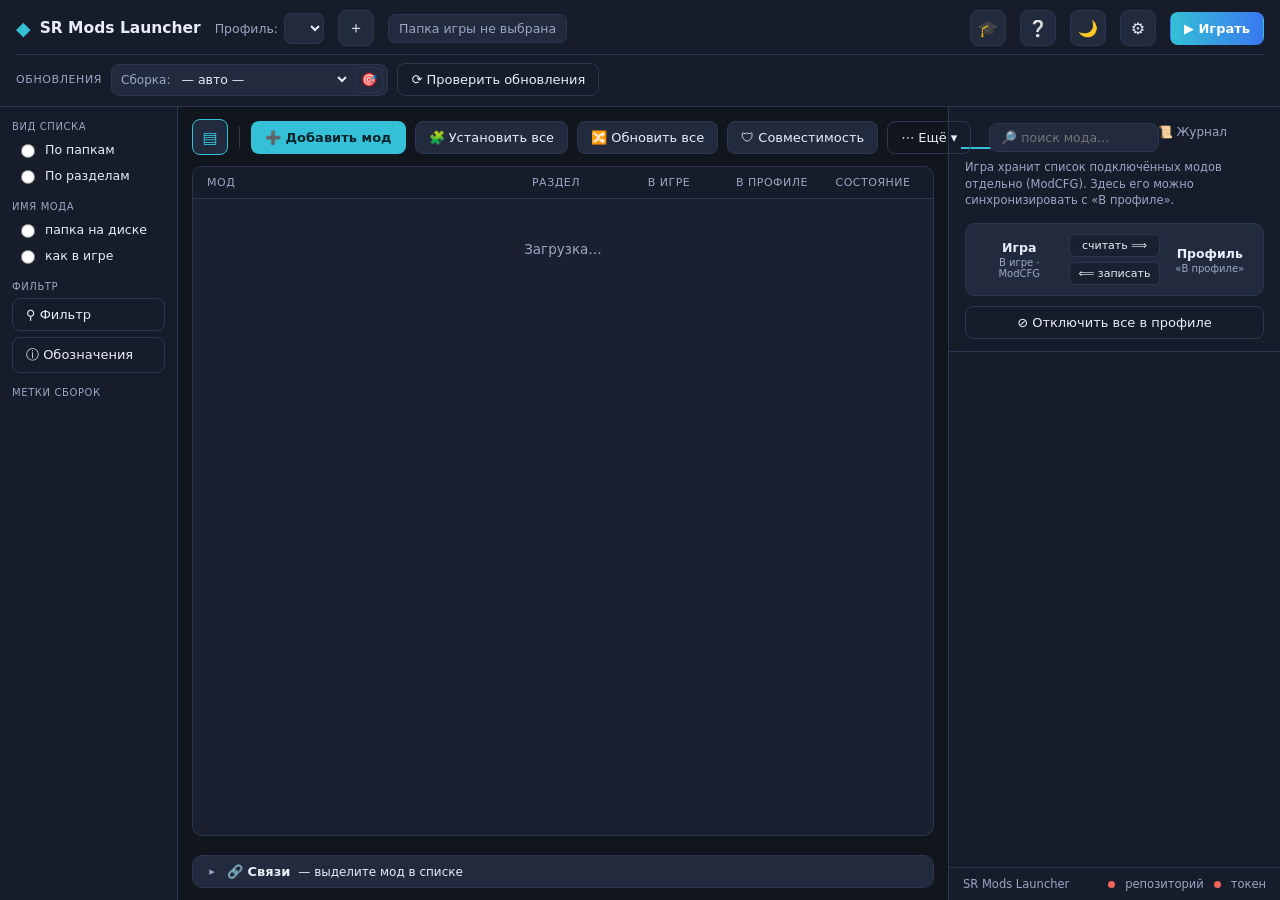
==== webui/web/index.html @ 4e003c6f "v0.20.1: поиск по полному описанию + крестик, Ctrl+Enter в заметке, само-/обратные конфликты, вариан" ====
<!DOCTYPE html>
<html lang="ru" data-theme="dark">
<head>
<meta charset="UTF-8">
<meta name="viewport" content="width=device-width, initial-scale=1.0">
<title>SR Mods Launcher</title>
<link rel="stylesheet" href="style.css">
</head>
<body>

  <!-- ШАПКА (два ряда) -->
  <div class="topbar two-row">
    <div class="tr">
      <div class="logo"><span class="mark">◆</span> SR Mods Launcher</div>
      <div class="field">Профиль:
        <select id="profileSel" title="Профиль — это сохранённый набор модов. Можно держать несколько и переключаться."></select>
      </div>
      <button class="icon-btn" id="profileMenuBtn" title="Создать профиль и управлять списком">＋</button>
      <div class="game-path" id="gamePath" title="Папка, куда установлена игра. Нажмите, чтобы выбрать.">Папка игры не выбрана</div>
      <div class="spacer"></div>
      <button class="icon-btn" id="tourBtn" title="Обучение — тур по интерфейсу лаунчера">🎓</button>
      <button class="icon-btn" id="helpBtn" title="Справка">❔</button>
      <button class="icon-btn" id="themeBtn" title="Светлая / тёмная тема">🌙</button>
      <button class="icon-btn" id="settingsBtn" title="Настройки">⚙</button>
      <button class="btn play" id="launchBtn" title="Запустить Space Rangers HD">▶  Играть</button>
    </div>
    <div class="tr tr2">
      <span class="tr2-lbl">Обновления</span>
      <div class="base-pick" title="Базовая сборка — с какой сборкой сверяться при поиске обновлений. Оставьте «авто», если не уверены — определится сама по файлам в Mods. Кнопка 🎯 — определить прямо сейчас.">
        <span class="base-lbl">Сборка:</span>
        <select id="baseSel">
          <option value="">— авто —</option>
          <option value="universe">Universe (Community)</option>
          <option value="redux">ПБ «Свободная Бухта»</option>
          <option value="original">Original</option>
        </select>
        <button class="icon-btn" id="baseAutoBtn" title="Определить базу прямо сейчас по файлам в папке Mods">🎯</button>
      </div>
      <button class="btn ghost" id="refreshBtn" title="Перечитать каталог с сервера и проверить, для каких модов вышли новые версии (только проверка, ничего не скачивается)">⟳ Проверить обновления</button>
      <div class="spacer"></div>
      <span class="queue-lbl" id="queueLbl"></span>
    </div>
  </div>

  <div class="body">

    <!-- ЛЕВЫЙ РЕЛЬС: отображение + фильтры (скрываемый) -->
    <div class="filter-rail" id="filterRail">
      <div class="fr-sec">
        <span class="fr-lbl">Вид списка</span>
        <div class="radio-group" id="viewSeg" title="Как группировать моды в списке">
          <label><input type="radio" name="viewMode" value="folder"> По папкам</label>
          <label><input type="radio" name="viewMode" value="section"> По разделам</label>
        </div>
      </div>
      <div class="fr-sec">
        <span class="fr-lbl">Имя мода</span>
        <div class="radio-group" id="nameSeg" title="Что показывать как имя мода: имя папки на диске или поле Name из ModuleInfo (как в самой игре)">
          <label><input type="radio" name="nameMode" value="folder"> папка на диске</label>
          <label><input type="radio" name="nameMode" value="module"> как в игре</label>
        </div>
      </div>
      <div class="fr-sec">
        <span class="fr-lbl">Фильтр</span>
        <div class="pop-host">
          <button class="btn ghost" id="filterBtn" title="Показать только нужные состояния и подключения">⚲ Фильтр <span class="fcount" id="filterCount"></span></button>
          <div class="popover hidden" id="filterPop">
            <div class="pop-sec">
              <div class="pop-head">Показывать состояния</div>
              <div id="stateChecks"></div>
              <div class="pop-row">
                <button class="mini" id="fAll">Все</button>
                <button class="mini" id="fNone">Снять все</button>
                <button class="mini" id="fImportant">Только важное</button>
              </div>
            </div>
            <div class="pop-sec">
              <div class="pop-head">Подключение</div>
              <label class="pop-chk"><input type="checkbox" id="fInGame"> только подключённые в игре</label>
              <label class="pop-chk"><input type="checkbox" id="fInProfile"> только входящие в профиль</label>
            </div>
            <div class="pop-sec">
              <div class="pop-head">Скрытые</div>
              <label class="pop-chk"><input type="checkbox" id="fShowHidden"> показывать скрытые моды <span class="sub" id="hiddenCnt"></span></label>
              <label class="pop-chk"><input type="checkbox" id="fOnlyHidden"> только скрытые</label>
            </div>
          </div>
        </div>
        <button class="btn ghost" id="legendBtn" title="Что означают значки состояний">ⓘ Обозначения</button>
      </div>
      <div class="fr-sec">
        <span class="fr-lbl">Метки сборок</span>
        <div class="camp-chips" id="campChips" title="Быстрый фильтр по метке сборки"></div>
      </div>
      <div class="fr-sec" id="tagSec" style="display:none">
        <span class="fr-lbl">Мои теги</span>
        <div class="camp-chips" id="tagChips" title="Быстрый фильтр по вашему тегу"></div>
      </div>
    </div>

    <!-- ОСНОВНАЯ КОЛОНКА -->
    <div class="main">

      <!-- онбординг-подсказка (показывается, когда не выбрана папка игры) -->
      <div class="hint" id="setupHint" style="display:none">
        <span style="font-size:22px">🚀</span>
        <div class="txt"><b>Шаг 1 — укажите, где установлена игра.</b><br>
          Без этого лаунчер не знает, куда ставить моды. Нажмите кнопку справа и выберите папку Space Rangers HD.</div>
        <button class="btn primary" id="chooseGameBtn">Выбрать папку игры</button>
      </div>

      <!-- панель над таблицей: рельс-переключатель · основные действия · «Ещё» · поиск · ⊕⊖ -->
      <div class="toolbar actions-toolbar" id="actionsToolbar">
        <button class="icon-btn rail-toggle active" id="railToggle" title="Показать/скрыть панель фильтров и отображения">▤</button>
        <div class="tb-divider"></div>
        <button class="btn primary" id="addBtn" title="Добавить мод, пак или целую сборку в этот профиль">➕ Добавить мод</button>
        <button class="btn" id="installBtn" title="Скачать и установить. Ничего не выбрано галочками — весь профиль целиком; есть выбранные (отмеченные галочкой) — только они.">🧩 Установить все</button>
        <button class="btn collapsible-action" id="mergeBtn" title="Скачать и применить новые версии (после «Проверить обновления»), сохранив ваши ручные правки файлов. Ничего не выбрано — все моды с обновлением; есть выбранные галочкой — только они.">🔀 Обновить все</button>
        <button class="btn collapsible-action" id="compatBtn" title="Проверить, всё ли совместимо: есть ли база, фиксы, конфликты">🛡 Совместимость</button>
        <button class="btn ghost" id="clearSelBtn" title="Снять все галочки выбора" style="display:none">✖ Снять выбор</button>
        <div class="more-wrap">
          <button class="btn ghost" id="moreBtn" title="Ещё действия">⋯ Ещё ▾</button>
          <div class="more-menu hidden" id="moreMenu">
            <button class="mm-only-narrow3" id="moreAdd">➕ Добавить мод</button>
            <button class="mm-only-narrow2" id="moreInstall">🧩 Установить все</button>
            <button class="mm-only-narrow" id="moreMerge">🔀 Обновить все</button>
            <button class="mm-only-narrow" id="moreCompat">🛡 Совместимость</button>
            <div class="mm-sep mm-collapsed-any"></div>
            <button class="danger" id="removeBtn" title="Убрать выбранное из профиля (файлы на диске не трогает)">🗑 Убрать из профиля</button>
            <button class="danger" id="clearModsBtn" title="Удалить ВСЕ файлы из папки Mods игры (с подтверждением)">🧹 Очистить Mods</button>
          </div>
        </div>
        <div class="spacer"></div>
        <span class="search-wrap">
          <input class="search" id="searchInp" placeholder="🔎 поиск мода…">
          <button class="search-clear hidden" id="searchClear" title="Очистить поиск" tabindex="-1">✕</button>
        </span>
        <button class="icon-btn" id="expandBtn" title="Развернуть все группы">⊕</button>
        <button class="icon-btn" id="collapseBtn" title="Свернуть все группы">⊖</button>
      </div>

      <!-- легенда состояний (скрыта по умолчанию) -->
      <div class="legend hidden" id="legendBar"></div>

      <!-- дерево -->
      <div class="tree-wrap">
        <div class="tree-head">
          <div>Мод</div>
          <div class="c" id="colDim" title="Папка мода на диске или раздел из описания мода (показывается то, по чему сейчас НЕ сгруппировано дерево)">Раздел</div>
          <div class="c help" title="✓ — мод сейчас подключён в самой игре (файл ModCFG)">В игре</div>
          <div class="c help" title="✓ — мод входит в этот профиль. Нажмите галочку, чтобы включить/выключить.">В профиле</div>
          <div class="c">Состояние</div>
        </div>
        <div class="tree-body" id="treeBody" role="tree" aria-label="Список модов" tabindex="-1">
          <div class="tree-empty">Загрузка…</div>
        </div>
      </div>

      <!-- второй список: связи ВЫДЕЛЕННОГО (активного) мода — те же колонки, что и у основного -->
      <div class="rel-wrap collapsed" id="relWrap">
        <div class="rel-head" id="relHead" title="Связи выделенного мода — свернуть/развернуть">
          <span class="rel-tw">▸</span>
          <span class="rel-title">🔗 Связи</span>
          <span class="rel-sub sub" id="relSub">— выделите мод в списке</span>
        </div>
        <div class="rel-list">
          <div class="tree-head">
            <div>Мод</div>
            <div class="c">Раздел</div>
            <div class="c">В игре</div>
            <div class="c">В профиле</div>
            <div class="c">Состояние</div>
          </div>
          <div class="tree-body" id="relBody" role="tree" aria-label="Связи выделенного мода"></div>
        </div>
      </div>

      <!-- прогресс -->
      <div class="progress-card hidden" id="progressCard">
        <div class="progress-top">
          <span id="progText">Подготовка…</span>
          <span id="progRight"></span>
        </div>
        <div class="bar pulse" id="progBar"><i></i></div>
        <div class="progress-top" style="justify-content:flex-end">
          <button class="btn ghost danger" id="cancelBtn">✖ Отмена</button>
        </div>
      </div>

    </div>

    <!-- ПРАВАЯ ПАНЕЛЬ (вкладки Игра / Журнал) -->
    <div class="side">
      <div class="side-tabs">
        <button class="side-tab on" id="tabGame" data-tab="game">🎮 Игра</button>
        <button class="side-tab" id="tabLog" data-tab="log">📜 Журнал</button>
      </div>

      <!-- вкладка «Игра»: синхронизация профиля с игрой -->
      <div class="side-pane" id="paneGame">
        <div class="tab-note">Игра хранит список подключённых модов отдельно (ModCFG).
          Здесь его можно синхронизировать с «В профиле».</div>
        <div class="sync-card">
          <div class="sync-arrows">
            <div class="end">Игра<small>В игре · ModCFG</small></div>
            <div class="arr">
              <button id="modcfgReadBtn" title="Взять список подключённых модов из игры и записать в текущий профиль">считать ⟹</button>
              <button id="modcfgWriteBtn" title="Подключить в игре ровно те моды, что отмечены в профиле">⟸ записать</button>
            </div>
            <div class="end">Профиль<small>«В профиле»</small></div>
          </div>
          <button class="btn ghost danger" id="disableAllBtn" style="width:100%;justify-content:center" title="Снять все галочки «в профиле» — отключить все моды в профиле. В самой игре подключение не изменится, пока не нажмёте «Записать профиль в игру».">⊘ Отключить все в профиле</button>
        </div>
      </div>

      <!-- вкладка «Журнал» -->
      <div class="side-pane hidden" id="paneLog">
        <div class="log-head"><h3>Журнал</h3>
          <span class="spacer"></span>
          <button class="icon-btn" id="saveLogBtn" title="Сохранить журнал в файл" style="width:28px;height:26px;font-size:13px">💾</button>
          <button class="icon-btn" id="clearLogBtn" title="Очистить журнал" style="width:28px;height:26px;font-size:13px">🗑</button>
        </div>
        <div class="log" id="logBox"></div>
        <label class="check log-verbose"><input type="checkbox" id="verboseChk"> Подробный лог</label>
      </div>

      <div class="side-foot">
        <span id="verBadge">SR Mods Launcher</span>
        <span class="spacer"></span>
        <span class="dot" id="repoDot"></span><span>репозиторий</span>
        <span class="dot" id="tokenDot"></span><span>токен</span>
      </div>
    </div>
  </div>

  <!-- МОДАЛКА: настройки -->
  <div class="overlay hidden" id="settingsOverlay">
    <div class="modal settings-modal">
      <h2>Настройки</h2>
      <div class="m-body">
        <div class="m-row">
          <label>Папка игры</label>
          <div class="sub">Туда, где лежит Rangers.exe. Моды ставятся в подпапку Mods.</div>
          <div style="display:flex;gap:8px">
            <input id="setGamePath" style="flex:1" placeholder="например, D:\Steam\...\Space Rangers HD A War Apart">
            <button class="btn" id="setBrowseBtn">Обзор…</button>
          </div>
        </div>
        <div class="m-row">
          <label>Версия лаунчера</label>
          <div class="sub">Проверить, не вышла ли новая версия лаунчера (сравнивает с релизом в репозитории).</div>
          <div style="display:flex;gap:8px;align-items:center">
            <button class="btn" id="setUpdateBtn" type="button">🔄 Проверить обновление</button>
            <span id="setUpdateStatus" class="sub" style="margin:0"></span>
          </div>
        </div>
        <div class="m-row">
          <label>Обновление модов</label>
          <div class="sub">Тихий режим (по умолчанию): бесконфликтные обновления применяются автоматически, без окна — только итог-уведомление. Окно всплывает, лишь когда нужно ваше решение. Включите галочку, если хотите видеть план перед каждым обновлением.</div>
          <label class="check"><input type="checkbox" id="setAlwaysPlan"> Всегда показывать план перед обновлением</label>
        </div>
        <div class="m-row">
          <label>Список модов</label>
          <label class="check"><input type="checkbox" id="setDescInList"> Показывать полное описание прямо в списке</label>
          <label class="check"><input type="checkbox" id="setShowHidden2"> Показывать скрытые моды</label>
        </div>
        <details>
          <summary style="cursor:pointer;color:var(--muted);font-size:12.5px;margin:6px 0">Дополнительно (база, репозиторий и токен) — обычно менять не нужно</summary>
          <div class="adv-grid">
          <div class="m-row">
            <label>База профиля (необязательно)</label>
            <div class="sub">То же, что селектор «Сборка» в панели над списком. Определяет базовую сборку, относительно
              которой идёт <b>проверка обновлений</b>. «Авто» — определить по файлам в Mods (кнопка 🎯 в панели).</div>
            <select id="setBase">
              <option value="">— авто (по диску) —</option>
              <option value="universe">Space Rangers Universe (Community)</option>
              <option value="redux">ПБ «Свободная Бухта»</option>
              <option value="original">Original</option>
            </select>
          </div>
          <div class="m-row">
            <label>Порядок проверки обновлений</label>
            <div class="sub">Если установлены моды из нескольких сборок — добавьте их сюда. Обновление каждого мода
              проверяется по <b>первой</b> сборке списка, где мод есть (один раз). Строка 1 — базовая сборка.</div>
            <div id="setOrdList" class="ord-list"></div>
            <div class="ord-add"><select id="setOrdAdd"></select><button class="mini" id="setOrdAddBtn">➕ Добавить сборку</button></div>
          </div>
          <div class="m-row">
            <label>Репозиторий</label>
            <input id="setRepo" placeholder="ArtYudin89/sr-mods-aggregator">
          </div>
          <div class="m-row">
            <label>GitHub-токен</label>
            <div class="sub">Нужен только для приватного репозитория. Оставьте пустым, если не знаете, что это.</div>
            <input id="setToken" type="password" placeholder="оставьте пустым, если не требуется">
          </div>
          <div class="m-row">
            <label>Дополнительные репозитории (форки)</label>
            <div class="sub">Накладываются <b>поверх</b> основного по приоритету (верхний — выше). Форк может
              заменить или добавить отдельные файлы мода; моды, которых нет в основном репозитории, не ставятся.</div>
            <div id="forkList"></div>
            <div style="display:flex;gap:8px;margin-top:6px">
              <input id="forkRepo" style="flex:1" placeholder="owner/repo — дополнительный репозиторий-агрегатор">
              <input id="forkToken" type="password" style="width:150px" placeholder="токен (если приватный)">
              <button class="btn" id="forkAddBtn" type="button">Добавить</button>
            </div>
          </div>
          </div>
        </details>
      </div>
      <div class="m-foot">
        <button class="btn ghost" id="setCancelBtn">Отмена</button>
        <button class="btn primary" id="setSaveBtn">Сохранить</button>
      </div>
    </div>
  </div>

  <!-- МОДАЛКА: подтверждение -->
  <div class="overlay hidden" id="confirmOverlay">
    <div class="modal">
      <h2 id="confirmTitle">Подтверждение</h2>
      <div class="m-body" id="confirmBody"></div>
      <div class="m-foot">
        <button class="btn ghost" id="confirmCancel">Отмена</button>
        <button class="btn primary" id="confirmOk">Продолжить</button>
      </div>
    </div>
  </div>

  <!-- МОДАЛКА: ввод тегов / заметки -->
  <div class="overlay hidden" id="promptOverlay">
    <div class="modal">
      <h2 id="promptTitle">Ввод</h2>
      <div class="m-body">
        <div class="sub" id="promptHint" style="margin-bottom:6px"></div>
        <input id="promptInput" style="width:100%;display:none">
        <textarea id="promptArea" rows="4" style="width:100%;display:none"></textarea>
        <div id="promptChips" class="prompt-chips" style="display:none;margin-top:8px"></div>
      </div>
      <div class="m-foot">
        <button class="btn ghost" id="promptCancel">Отмена</button>
        <button class="btn primary" id="promptOk">Сохранить</button>
      </div>
    </div>
  </div>

  <!-- МОДАЛКА: новый профиль -->
  <div class="overlay hidden" id="profileOverlay">
    <div class="modal">
      <h2>Профили модов</h2>
      <div class="m-body">
        <div class="m-row">
          <label>Ваши профили</label>
          <div class="sub">Нажмите на профиль, чтобы переключиться (текущий отмечен). Окно остаётся открытым.</div>
          <div id="profList"></div>
        </div>
        <div class="m-row">
          <label>Пресеты — быстрый старт</label>
          <div class="sub">Добавить в текущий профиль все моды из одной сборки. Потом — «Установить все».</div>
          <div class="preset-row" id="presetRow"></div>
        </div>
        <div class="m-row">
          <label>Создать новый профиль</label>
          <div class="sub">Профиль — это переносимый набор: база + список модов. Можно отдать другому игроку.</div>
          <div style="display:flex;gap:8px">
            <input id="newProfName" style="flex:1" placeholder="название, например «Мой профиль»">
            <button class="btn primary" id="createProfBtn">Создать</button>
          </div>
        </div>
      </div>
      <div class="m-foot">
        <button class="btn" id="importProfBtn" title="Загрузить профиль из файла .json (например, присланный другим игроком)">📥 Загрузить профиль</button>
        <button class="btn" id="openProfilesBtn" title="Открыть в проводнике папку с файлами профилей — чтобы забрать готовый профиль или положить присланный">📂 Папка профилей</button>
        <span class="spacer"></span>
        <button class="btn" id="profCloseBtn">Закрыть</button>
      </div>
    </div>
  </div>

  <!-- МОДАЛКА: добавить мод -->
  <div class="overlay hidden" id="addOverlay">
    <div class="modal">
      <h2>Добавить в профиль</h2>
      <div class="m-body">
        <div class="seg" id="addModeSeg" style="margin:4px 0 10px">
          <button data-amode="search" class="on">🔎 По названию</button>
          <button data-amode="src">🗂 Сборка → Пак → Мод</button>
          <button data-amode="fork">🔗 По ссылке</button>
        </div>

        <div id="addSearch">
          <div class="m-row">
            <label>Поиск мода по названию</label>
            <div class="sub">Любая сборка сразу. У каждого мода — метка сборки.</div>
            <input id="addSearchInp" placeholder="начните вводить название мода…">
          </div>
          <div id="addSearchList" class="add-list"></div>
        </div>

        <div id="addSrc" style="display:none">
          <div class="m-row">
            <label>Сборка</label>
            <div class="sub">Какую ветку модов берём. Можно добавить всю сборку целиком.</div>
            <select id="addCamp"><option value="">— выберите сборку —</option></select>
          </div>
          <div class="m-row">
            <label>Пак</label>
            <div class="sub">«Вся сборка» — добавить все паки. Иначе выберите конкретный пак.</div>
            <select id="addPack" disabled></select>
          </div>
          <div class="m-row">
            <label>Мод</label>
            <div class="sub">«Весь пак» — добавить пак целиком. Иначе — один мод из пака.</div>
            <select id="addMod" disabled></select>
          </div>
        </div>

        <div id="addFork" style="display:none">
          <div class="m-row">
            <label>Ссылка на дескриптор</label>
            <div class="sub">Прямая ссылка на файл &lt;id&gt;.json форка мода (GitHub/HF).</div>
            <input id="addUrl" placeholder="https://.../MyMod.json">
          </div>
        </div>
        <div class="sub" id="addStatus" style="min-height:16px"></div>
      </div>
      <div class="m-foot">
        <button class="btn ghost" id="addCancelBtn">Отмена</button>
        <button class="btn primary" id="addOkBtn">Добавить</button>
      </div>
    </div>
  </div>

  <!-- МОДАЛКА: обновление (превью + конфликты) -->
  <div class="overlay hidden" id="mergeOverlay">
    <div class="modal" style="width:560px">
      <h2 id="mergeTitle">Обновление мода</h2>
      <div class="m-body">
        <div id="mergeHead"></div>
        <div id="mergeConflicts"></div>
        <div id="mergeGroups"></div>
      </div>
      <div class="m-foot">
        <label id="mergeRememberWrap" style="margin-right:auto;display:flex;align-items:center;gap:6px;font-size:12.5px;color:var(--muted)"
               title="Применять выбранные решения по типам конфликтов ко всем оставшимся модам этого обновления, не спрашивая по каждому">
          <input type="checkbox" id="mergeRemember"> Запомнить решения для остальных модов
        </label>
        <button class="btn ghost" id="mergeSkipBtn" title="Не применять — перейти к следующему / закончить">Пропустить</button>
        <button class="btn primary" id="mergeApplyBtn">Применить</button>
      </div>
    </div>
  </div>

  <!-- МОДАЛКА: проверка совместимости -->
  <div class="overlay hidden" id="compatOverlay">
    <div class="modal info-modal">
      <h2>Совместимость профиля</h2>
      <div class="m-body" id="compatBody"></div>
      <div class="m-foot">
        <button class="btn primary" id="compatCloseBtn">Закрыть</button>
      </div>
    </div>
  </div>


  <!-- контекстное меню (ПКМ по моду) -->
  <div class="ctx-menu hidden" id="ctxMenu">
    <button id="ctxOpenMod">📂 Открыть папку мода</button>
    <button id="ctxOpenMods">📁 Открыть папку Mods</button>
    <div class="mm-sep"></div>
    <button id="ctxHide">🙈 Скрыть из списка</button>
    <button id="ctxTags">🏷 Теги…</button>
    <button id="ctxNote">📝 Заметка…</button>
    <div class="mm-sep"></div>
    <button id="ctxRemoveOne">🗑 Убрать из профиля (эту строку)</button>
    <button id="ctxCancelAdd">✖ Отменить добавление (всё)</button>
  </div>

  <!-- контекстное меню журнала (ПКМ по журналу) -->
  <div class="ctx-menu hidden" id="logCtxMenu">
    <button id="logCtxSelectAll">🅰 Выделить всё</button>
    <button id="logCtxCopy">📋 Скопировать</button>
    <button id="logCtxSave">💾 Сохранить в файл…</button>
    <button id="logCtxClear">🗑 Очистить журнал</button>
  </div>

  <!-- МОДАЛКА: справка -->
  <div class="overlay hidden" id="helpOverlay">
    <div class="modal info-modal">
      <h2>Справка</h2>
      <div class="m-body">
        <div class="note" style="border-left-color:var(--accent)">
          Коротко о том, как пользоваться лаунчером. Полная инструкция с картинками —
          по кнопке «Полная справка на GitHub» ниже.
        </div>
        <div class="help-list">
          <div class="help-item"><b>1. Папка игры.</b> Укажите папку, где лежит Rangers.exe
            (клик по адресу игры в шапке или в Настройках). Моды ставятся в подпапку Mods.</div>
          <div class="help-item"><b>2. Профиль.</b> Это сохранённый набор модов. Держите несколько
            и переключайтесь селектором «Профиль» в шапке; кнопка ＋ — создать/удалить.</div>
          <div class="help-item"><b>3. Добавить мод.</b> Кнопка «➕ Добавить мод»: искать по названию,
            выбрать по цепочке Сборка → Пак → Мод, или добавить по ссылке. Можно добавить целую сборку.</div>
          <div class="help-item"><b>4. Установить.</b> «🧩 Установить все» скачивает и ставит моды профиля.
            Галочка «В профиле» у строки включает/выключает мод.</div>
          <div class="help-item"><b>5. Обновления.</b> «⟳ Проверить обновления» сверяет ваши моды
            с сервером, «🔀 Обновить все» скачивает новые версии, сохраняя ваши ручные правки.</div>
          <div class="help-item"><b>6. База.</b> Селектор «База» — с каким сборником сверяться при
            обновлениях. Оставьте «авто», если не уверены; 🎯 — определить сейчас по файлам в Mods.</div>
          <div class="help-item"><b>7. Играть.</b> Кнопка «▶ Играть» запускает Space Rangers HD.
            Панель справа синхронизирует список подключённых в игре модов (ModCFG) с профилем.</div>
        </div>
      </div>
      <div class="m-foot">
        <button class="btn" id="helpTourBtn" title="Показать обучающий тур по интерфейсу">🎓 Пройти обучение</button>
        <button class="btn" id="helpGitBtn" title="Открыть полную инструкцию в браузере">🌐 Полная справка на GitHub</button>
        <span class="spacer"></span>
        <button class="btn primary" id="helpCloseBtn">Закрыть</button>
      </div>
    </div>
  </div>

  <!-- ОБУЧЕНИЕ: подсветка элемента + подсказка-стэппер -->
  <div class="tour hidden" id="tourOverlay">
    <div class="tour-hi" id="tourHi"></div>
    <div class="tour-tip" id="tourTip" role="dialog" aria-live="polite">
      <div class="tour-tip-title" id="tourTipTitle"></div>
      <div class="tour-tip-text" id="tourTipText"></div>
      <div class="tour-tip-foot">
        <span class="tour-step" id="tourStep"></span>
        <span class="spacer"></span>
        <button class="btn ghost" id="tourSkip">Пропустить</button>
        <button class="btn" id="tourPrev">← Назад</button>
        <button class="btn primary" id="tourNext">Далее →</button>
      </div>
    </div>
  </div>

  <div class="toast-wrap" id="toastWrap"></div>

  <script src="app.js"></script>
</body>
</html>
---- webui/web/style.css ----
/* ============ ТЕМЫ ============ */
:root{
  --radius:10px;
  --font:"Segoe UI",system-ui,-apple-system,sans-serif;
  --mono:Consolas,"Courier New",monospace;
}
:root[data-theme="dark"]{
  --bg:#11151d; --panel:#1a2030; --panel-2:#222a3d; --line:#2c3650;
  --fg:#e8edf7; --muted:#9aa7c4; --accent:#34c0d6; --accent-fg:#06222a;
  --accent-2:#3a78f0; --ok:#46c98b; --warn:#f0b54a; --danger:#f0635a;
  --chip:#283149; --row-hover:#1e2538; --row-sel:#23314f; --head:#161c2a;
  --toggle-off:#161c2a; --shadow:0 8px 30px rgba(0,0,0,.45);
}
:root[data-theme="light"]{
  --bg:#eef1f6; --panel:#ffffff; --panel-2:#f3f5fa; --line:#dde3ee;
  --fg:#1a2030; --muted:#5b677e; --accent:#1287a8;
  --accent-fg:#ffffff; --accent-2:#2563d8; --ok:#1f9e63; --warn:#c98a14;
  --danger:#d23b32; --chip:#e7ecf5; --row-hover:#f0f4fb; --row-sel:#dbe8fb;
  --head:#f5f7fc; --toggle-off:#ffffff; --shadow:0 8px 30px rgba(40,60,100,.14);
}

*{box-sizing:border-box;}
html,body{height:100%;}
body{
  margin:0;background:var(--bg);color:var(--fg);font-family:var(--font);
  font-size:14px;display:flex;flex-direction:column;height:100vh;overflow:hidden;
  -webkit-user-select:none;user-select:none;
}
button{font-family:inherit;cursor:pointer;border:none;color:inherit;}
input,select{font-family:inherit;}
/* Выпадающий список <select>: раскрытые <option> рендерятся нативно и наследуют
   прозрачный фон родителя (напр. у .base-pick) → на тёмной теме получался тёмный
   текст на тёмном фоне. Задаём сплошные фон/цвет из темы — читаемо и в тёмной, и
   в светлой. */
select option{background:var(--panel);color:var(--fg);}
select option:checked{background:var(--panel-2);color:var(--fg);}
select option:disabled{color:var(--muted);}
/* доступность: единая видимая рамка фокуса для клавиатурной навигации.
   :focus-visible срабатывает только при заходе с клавиатуры, поэтому мышиные
   клики рамку не рисуют — «нативный» вид для мышиной аудитории сохранён. */
button:focus-visible,.icon-btn:focus-visible,.seg button:focus-visible,
.toggle:focus-visible,.chip-f:focus-visible,.mini:focus-visible,
input:focus-visible,select:focus-visible,textarea:focus-visible,
[tabindex]:focus-visible{outline:2px solid var(--accent);outline-offset:2px;border-radius:6px;}
/* выделение/копирование текста: в теле модалок и журнале (остальной UI — «нативный», без выделения) */
.modal .m-body,.modal .m-body *,.log,.log *{-webkit-user-select:text;user-select:text;}
.info-modal .i-v{cursor:text;}

/* ============ ШАПКА ============ */
.topbar{
  display:flex;align-items:center;gap:14px;padding:11px 16px;
  background:var(--head);border-bottom:1px solid var(--line);flex:none;
}
.logo{display:flex;align-items:center;gap:9px;font-weight:600;font-size:15.5px;}
.logo .mark{color:var(--accent);font-size:19px;}
.field{display:flex;align-items:center;gap:6px;font-size:12.5px;color:var(--muted);}
.field select,.field input{
  background:var(--panel-2);color:var(--fg);border:1px solid var(--line);
  border-radius:7px;padding:6px 9px;font-size:13px;outline:none;
}
.field select:focus,.field input:focus{border-color:var(--accent);}
.spacer{flex:1;}
.game-path{
  max-width:330px;white-space:nowrap;overflow:hidden;text-overflow:ellipsis;
  background:var(--panel-2);border:1px solid var(--line);border-radius:7px;
  padding:6px 10px;font-size:12.5px;color:var(--muted);cursor:pointer;
}
.game-path.unset{color:var(--warn);border-color:var(--warn);}

.btn{
  background:var(--panel-2);border:1px solid var(--line);border-radius:8px;
  padding:8px 13px;font-size:13px;transition:.12s;
  display:inline-flex;align-items:center;gap:7px;white-space:nowrap;
}
.btn:hover{background:var(--row-hover);border-color:var(--accent-2);}
.btn:disabled{opacity:.45;cursor:not-allowed;}
.btn.primary{background:var(--accent);color:var(--accent-fg);font-weight:600;border-color:transparent;}
.btn.primary:hover{filter:brightness(1.08);}
.btn.play{background:linear-gradient(90deg,var(--accent),var(--accent-2));color:#fff;font-weight:700;border-color:transparent;}
.btn.ghost{background:transparent;}
.btn.danger:hover{border-color:var(--danger);color:var(--danger);}
.btn.primary.danger{background:var(--danger);color:#fff;border-color:transparent;}
.btn.primary.danger:hover{filter:brightness(1.08);border-color:transparent;}
.icon-btn{
  background:var(--panel-2);border:1px solid var(--line);border-radius:8px;
  width:36px;height:36px;display:inline-flex;align-items:center;justify-content:center;
  font-size:16px;transition:.12s;
}
.icon-btn:hover{background:var(--row-hover);border-color:var(--accent-2);}

/* ============ ТЕЛО ============ */
.body{flex:1;display:flex;min-height:0;}
.main{flex:1;display:flex;flex-direction:column;min-width:0;padding:12px 14px;gap:11px;}
.side{width:332px;border-left:1px solid var(--line);background:var(--head);display:flex;flex-direction:column;flex:none;}

/* подсказка-онбординг */
.hint{
  background:linear-gradient(90deg,rgba(52,192,214,.13),transparent);
  border:1px solid var(--line);border-left:3px solid var(--accent);
  border-radius:var(--radius);padding:12px 16px;display:flex;align-items:center;gap:14px;
}
.hint b{color:var(--fg);}
.hint .txt{flex:1;font-size:13px;color:var(--muted);line-height:1.5;}

/* инструменты */
.toolbar{display:flex;align-items:center;gap:9px;flex-wrap:wrap;}

/* ===== Раскладка v0.17: двухрядная шапка · левый рельс · вкладки · «Ещё» ===== */
.topbar.two-row{flex-direction:column;align-items:stretch;gap:8px;padding:10px 16px;}
.topbar.two-row .tr{display:flex;align-items:center;gap:14px;}
.topbar.two-row .tr2{gap:9px;border-top:1px solid var(--line);padding-top:8px;}
.tr2 .tr2-lbl{font-size:11px;text-transform:uppercase;letter-spacing:.6px;color:var(--muted);}

/* левый рельс: отображение + фильтры (скрываемый) */
.filter-rail{width:178px;flex:none;background:var(--head);border-right:1px solid var(--line);
  display:flex;flex-direction:column;gap:14px;padding:14px 12px;overflow:visible;
  transition:width .18s ease,padding .18s ease;}
.filter-rail.collapsed{width:0;padding-left:0;padding-right:0;border-right:none;overflow:hidden;}
.filter-rail .fr-sec{display:flex;flex-direction:column;gap:6px;}
.filter-rail .fr-lbl{font-size:10px;text-transform:uppercase;letter-spacing:.6px;color:var(--muted);white-space:nowrap;}
.filter-rail .btn.ghost{width:100%;justify-content:flex-start;}
.filter-rail .camp-chips{display:flex;flex-wrap:wrap;gap:6px;}
.filter-rail .pop-host{width:100%;}

/* переключатели-радио (экономят место в рельсе) */
.radio-group{display:flex;flex-direction:column;gap:3px;}
.radio-group label{display:flex;align-items:center;gap:7px;font-size:12.5px;color:var(--fg);
  cursor:pointer;padding:3px 4px;border-radius:6px;white-space:nowrap;}
.radio-group label:hover{background:var(--row-hover);}
.radio-group input{accent-color:var(--accent);width:14px;height:14px;flex:none;}

/* тулбар действий над таблицей + меню «Ещё» */
.actions-toolbar .tb-divider{width:1px;height:22px;background:var(--line);margin:0 2px;flex:none;}
.rail-toggle.active{background:var(--panel-2);border-color:var(--accent);color:var(--accent);}
.more-wrap{position:relative;}
.more-menu{position:absolute;top:calc(100% + 6px);left:0;z-index:45;min-width:210px;
  background:var(--panel);border:1px solid var(--line);border-radius:10px;box-shadow:var(--shadow);
  padding:6px;display:flex;flex-direction:column;gap:2px;}
.more-menu.hidden{display:none;}
.more-menu button{text-align:left;justify-content:flex-start;padding:8px 11px;border-radius:6px;
  font-size:13px;color:var(--fg);background:transparent;border:none;cursor:pointer;font-family:inherit;}
.more-menu button:hover{background:var(--row-hover);}
.more-menu button.danger{color:var(--danger);}
.more-menu button:disabled{opacity:.5;cursor:default;}
.more-menu .mm-sep{height:1px;background:var(--line);margin:4px 2px;}
/* тулбар никогда не переносится на второй ряд: при нехватке места кнопки
   прогрессивно уезжают в «Ещё» (narrow→narrow2→narrow3), детали — reflowToolbar() */
.actions-toolbar{flex-wrap:nowrap;}
.actions-toolbar > .btn,.actions-toolbar > .icon-btn,.actions-toolbar .more-wrap,
.actions-toolbar > .search,.actions-toolbar > .search-wrap,.actions-toolbar > .tb-divider{flex:none;}
.actions-toolbar > .spacer{flex:1 1 0;min-width:0;}
.mm-only-narrow,.mm-only-narrow2,.mm-only-narrow3,.mm-collapsed-any{display:none;}
.actions-toolbar.narrow  .collapsible-action{display:none;}
.actions-toolbar.narrow  .mm-only-narrow,
.actions-toolbar.narrow  .mm-collapsed-any{display:block;}
.actions-toolbar.narrow2 #installBtn{display:none;}
.actions-toolbar.narrow2 .mm-only-narrow2{display:block;}
.actions-toolbar.narrow3 #addBtn{display:none;}
.actions-toolbar.narrow3 .mm-only-narrow3{display:block;}

/* правая панель на вкладках */
.side-tabs{display:flex;gap:4px;padding:10px 12px 0;flex:none;}
.side-tab{flex:1;text-align:center;padding:8px 6px;font-size:12px;color:var(--muted);
  background:transparent;border:none;border-bottom:2px solid transparent;cursor:pointer;font-family:inherit;}
.side-tab:hover{color:var(--fg);}
.side-tab.on{color:var(--fg);font-weight:600;border-bottom-color:var(--accent);}
.side-pane{flex:1;display:flex;flex-direction:column;min-height:0;}
.side-pane.hidden{display:none;}
.tab-note{font-size:11.5px;color:var(--muted);line-height:1.45;padding:10px 16px 4px;}
.log-verbose{padding:7px 16px;flex:none;border-top:1px solid var(--line);}

/* схема синхронизации: Игра (слева) ↔ Профиль (справа), как столбцы таблицы */
.sync-card{padding:6px 16px 12px;border-bottom:1px solid var(--line);}
.sync-arrows{display:flex;align-items:center;justify-content:space-between;gap:8px;
  background:var(--panel-2);border:1px solid var(--line);border-radius:10px;padding:10px 12px;margin:4px 0 10px;}
.sync-arrows .end{font-size:12.5px;color:var(--fg);font-weight:600;text-align:center;flex:1;}
.sync-arrows .end small{display:block;font-size:10px;color:var(--muted);font-weight:400;letter-spacing:0;margin-top:2px;}
.sync-arrows .arr{display:flex;flex-direction:column;gap:5px;flex:none;}
.sync-arrows .arr button{font-size:11px;padding:4px 9px;border-radius:6px;background:var(--panel);
  border:1px solid var(--line);color:var(--fg);cursor:pointer;font-family:inherit;white-space:nowrap;}
.sync-arrows .arr button:hover{border-color:var(--accent);}
.sync-arrows .arr button:disabled{opacity:.5;cursor:default;}
.seg{display:flex;background:var(--panel-2);border:1px solid var(--line);border-radius:8px;overflow:hidden;}
.seg button{background:transparent;color:var(--muted);padding:6px 12px;font-size:12.5px;}
.seg button.on{background:var(--accent);color:var(--accent-fg);font-weight:600;}
.check{display:flex;align-items:center;gap:6px;font-size:12.5px;color:var(--muted);cursor:pointer;}
.check input{accent-color:var(--accent);}
.search-wrap{position:relative;display:inline-flex;align-items:center;}
.search{background:var(--panel-2);border:1px solid var(--line);border-radius:8px;padding:6px 26px 6px 11px;color:var(--fg);width:170px;font-size:12.5px;outline:none;}
.search:focus{border-color:var(--accent);}
/* крестик очистки поиска — внутри поля справа */
.search-clear{position:absolute;right:6px;top:50%;transform:translateY(-50%);width:17px;height:17px;
  display:flex;align-items:center;justify-content:center;border-radius:50%;background:var(--chip);
  color:var(--muted);font-size:10px;line-height:1;border:none;cursor:pointer;padding:0;}
.search-clear:hover{background:var(--danger);color:#fff;}
.search-clear.hidden{display:none;}
.queue-lbl{font-size:12.5px;color:var(--muted);}
.base-pick{display:inline-flex;align-items:center;gap:5px;background:var(--panel-2);
  border:1px solid var(--line);border-radius:8px;padding:2px 4px 2px 9px;}
.base-pick .base-lbl{font-size:12px;color:var(--muted);}
.base-pick select{background:transparent;border:none;color:var(--fg);font-size:12.5px;
  outline:none;cursor:pointer;padding:4px 2px;font-family:inherit;}
.base-pick .icon-btn{width:28px;height:26px;font-size:13px;}

/* дерево */
.tree-wrap{flex:1;background:var(--panel);border:1px solid var(--line);border-radius:var(--radius);overflow:hidden;display:flex;flex-direction:column;min-height:0;}
.tree-head,.row{display:grid;grid-template-columns:1fr 130px 96px 110px 92px;align-items:center;}
/* узкое окно: ужимаем служебные колонки, отдавая место имени мода (иначе имя, метки
   и переключатель варианта наезжают друг на друга и становятся нечитабельны) */
@media (max-width:980px){
  .tree-head,.row{grid-template-columns:1fr 92px 68px 76px 78px;}
}
@media (max-width:820px){
  .tree-head > :nth-child(2),.row > :nth-child(2){display:none;}   /* прячем колонку «Раздел» */
  .tree-head,.row{grid-template-columns:1fr 62px 72px 76px;}
}
.tree-head{
  padding:9px 14px;font-size:11px;text-transform:uppercase;letter-spacing:.5px;
  color:var(--muted);border-bottom:1px solid var(--line);background:var(--head);flex:none;
}
.tree-head .c{text-align:center;}
.tree-head .c.help{cursor:help;}
.tree-body{overflow-y:auto;flex:1;}
.tree-empty{padding:40px 20px;text-align:center;color:var(--muted);font-size:13.5px;line-height:1.6;}
.row{padding:7px 14px;border-bottom:1px solid var(--line);font-size:13.5px;cursor:default;}
.row:hover{background:var(--row-hover);}
/* доступность: видимая рамка фокуса при навигации с клавиатуры (arrow/Tab), но не по клику мышью */
.row:focus{outline:none;}
.row:focus-visible{outline:2px solid var(--accent);outline-offset:-2px;background:var(--row-hover);}
.row.sel{background:var(--row-sel);}
/* ВЫДЕЛЕНА (активная строка) — акцентная полоса слева + имя акцентом; отлично от ВЫБРАНА
   (галочка + фоновая заливка). Активная может быть и выбранной одновременно. */
.row.leaf.active{background:var(--row-sel);box-shadow:inset 3px 0 0 var(--accent);}
.row.leaf.active > .name .label{color:var(--accent);}
.row .name{display:flex;align-items:center;gap:7px;min-width:0;overflow:hidden;}
.row .name .tw{width:14px;color:var(--muted);text-align:center;flex:none;cursor:pointer;font-size:11px;}
.row .name .name-line{display:flex;align-items:center;min-width:0;}
.row .name .name-line>:not(.label){flex:none;}   /* бейджи/теги/📝/дата — всегда видны, не клипаются */
.row .name .label{white-space:nowrap;overflow:hidden;text-overflow:ellipsis;min-width:0;flex:0 1 auto;
  user-select:text;cursor:text;}
.row .name .label-wrap{display:flex;flex-direction:column;min-width:0;gap:1px;flex:1 1 auto;}
/* переключатель варианта не должен вылезать за колонку «Мод» при узком окне */
.row .name .var-switch{max-width:100%;overflow:hidden;}
.row .name .mdesc{font-size:11.5px;color:var(--muted);white-space:nowrap;overflow:hidden;text-overflow:ellipsis;line-height:1.3;}
.row .name .info-btn{flex:none;width:18px;height:18px;line-height:18px;text-align:center;
  color:var(--muted);cursor:pointer;border-radius:50%;font-size:13px;margin-left:2px;}
.row .name .info-btn:hover{color:var(--accent);background:var(--row-hover);}
.lvl1{padding-left:14px;} .lvl2{padding-left:34px;} .lvl3{padding-left:54px;}
.row.group{font-weight:600;cursor:pointer;}
.row.camp .label{color:var(--accent);}
.row.pack .label{color:var(--accent-2);}
.cell{text-align:center;color:var(--muted);font-size:12px;overflow:hidden;text-overflow:ellipsis;white-space:nowrap;}
.toggle{display:inline-flex;width:24px;height:24px;border-radius:6px;align-items:center;justify-content:center;border:1px solid var(--line);background:var(--toggle-off);font-size:12px;}
.toggle.on{background:var(--ok);color:#fff;border-color:transparent;font-weight:700;}
.toggle.click{cursor:pointer;}
.toggle.ro{opacity:.85;}
.badge{display:inline-block;padding:1px 8px;border-radius:999px;font-size:10.5px;font-weight:600;white-space:nowrap;}
.b-ok{background:transparent;color:var(--muted);}
.b-upd{background:rgba(58,120,240,.18);color:var(--accent-2);}
.b-queued{background:rgba(52,192,214,.16);color:var(--accent);}
.b-avail{background:rgba(70,201,139,.18);color:var(--ok);}
.b-miss{background:rgba(240,99,90,.18);color:var(--danger);}
.b-unknown{background:rgba(240,181,74,.18);color:var(--warn);}
.b-load{background:var(--chip);color:var(--muted);}
.tag{font-size:11px;color:var(--muted);background:var(--chip);border-radius:6px;padding:1px 8px;}
/* счётчик включённых модов группы в колонках «В игре» / «В профиле» */
.gcnt{display:inline-block;min-width:18px;padding:0 6px;border-radius:999px;font-size:11px;
  font-weight:700;color:var(--ok);background:rgba(70,201,139,.15);}

/* действия */
.actions{display:flex;align-items:center;gap:8px;flex-wrap:wrap;}

/* прогресс */
.progress-card{background:var(--panel);border:1px solid var(--line);border-radius:var(--radius);padding:11px 14px;display:flex;flex-direction:column;gap:8px;}
.progress-card.hidden{display:none;}
.progress-top{display:flex;align-items:center;justify-content:space-between;font-size:12.5px;color:var(--muted);gap:10px;}
.progress-top b{color:var(--fg);}
.bar{height:8px;background:var(--bg);border-radius:6px;overflow:hidden;position:relative;}
.bar > i{display:block;height:100%;width:0;background:linear-gradient(90deg,var(--accent),var(--accent-2));border-radius:6px;transition:width .25s;}
.bar.pulse > i{width:35%!important;animation:pulse 1.1s ease-in-out infinite;}
@keyframes pulse{0%{margin-left:-35%;}100%{margin-left:100%;}}

/* боковая панель */
.side h3{margin:0;padding:12px 16px 8px;font-size:11px;text-transform:uppercase;letter-spacing:.6px;color:var(--muted);}
.modcfg{padding:0 16px 12px;border-bottom:1px solid var(--line);display:flex;flex-direction:column;gap:8px;}
.modcfg .btn{justify-content:center;width:100%;}
.modcfg .desc{font-size:11.5px;color:var(--muted);line-height:1.45;margin:2px 0 4px;}
.log-head{display:flex;align-items:center;justify-content:space-between;padding:12px 16px 4px;}
.log-head h3{padding:0;}
.log{flex:1;overflow-y:auto;padding:6px 14px 12px;font-family:var(--mono);font-size:12px;line-height:1.6;color:var(--muted);white-space:pre-wrap;word-break:break-word;}
.log .l-ok{color:var(--ok);} .log .l-warn{color:var(--warn);} .log .l-err{color:var(--danger);} .log .l-acc{color:var(--accent);}
.log .l-ts{color:var(--muted);font-size:11px;}  /* доступность: убран opacity:.55 (контраст ~2.3-3.0) → 5.0:1 AA */
/* подробные (verbose) записи хранятся всегда, но видны только при включённом
   «Подробном логе» — переключение галочки открывает и накопленные ранее строки */
.log:not(.show-verbose) .l-v{display:none;}

/* свёрнутые группы: цветные счётчики по статусам через «/» */
.scount{display:inline-flex;gap:3px;align-items:center;font-size:11.5px;font-weight:700;justify-content:center;}
.scount .sc-sep{color:var(--muted);font-weight:400;opacity:.5;}
.sc.b-ok{color:var(--muted);} .sc.b-upd{color:var(--accent-2);} .sc.b-queued{color:var(--accent);}
.sc.b-avail{color:var(--ok);} .sc.b-miss{color:var(--danger);} .sc.b-unknown{color:var(--warn);} .sc.b-load{color:var(--muted);}
.side-foot{padding:9px 14px;border-top:1px solid var(--line);display:flex;align-items:center;gap:10px;font-size:11.5px;color:var(--muted);}
#verBadge.upd{color:var(--accent);font-weight:600;}
.dot{width:7px;height:7px;border-radius:50%;background:var(--danger);display:inline-block;}
.dot.on{background:var(--ok);}

/* модалки */
.overlay{position:fixed;inset:0;background:rgba(0,0,0,.5);display:flex;align-items:center;justify-content:center;z-index:50;}
.overlay.hidden{display:none;}
.modal{background:var(--panel);border:1px solid var(--line);border-radius:14px;box-shadow:var(--shadow);width:520px;max-width:92vw;max-height:88vh;overflow:auto;}
.modal h2{margin:0;padding:18px 22px 6px;font-size:17px;}
.modal .m-body{padding:6px 22px 8px;color:var(--muted);font-size:13.5px;line-height:1.55;}
.modal .m-row{display:flex;flex-direction:column;gap:5px;margin:12px 0;}
.modal .m-row label{font-size:12px;color:var(--muted);text-transform:uppercase;letter-spacing:.4px;}
.modal .m-row .sub{font-size:11.5px;color:var(--muted);text-transform:none;letter-spacing:0;margin-top:-2px;}
.modal .m-row input,.modal .m-row select{background:var(--panel-2);border:1px solid var(--line);border-radius:8px;padding:9px 11px;color:var(--fg);font-size:13.5px;outline:none;}
.modal .m-row input:focus,.modal .m-row select:focus{border-color:var(--accent);}
.modal .m-foot{display:flex;gap:9px;justify-content:flex-end;padding:12px 22px 20px;}
.modal .note{background:var(--panel-2);border-radius:8px;padding:10px 13px;font-size:12.5px;color:var(--muted);margin:8px 0;border-left:3px solid var(--warn);}
/* окно (i): карточка мода */
.info-modal{width:560px;}
/* Настройки в две колонки — чтобы всё влезало без вертикальной прокрутки.
   Верхние строки (папка игры / версия) — по колонкам; блок «Дополнительно»
   растягивается на всю ширину и внутри тоже делится на две колонки. */
.settings-modal{width:880px;}
.settings-modal .m-body{display:grid;grid-template-columns:1fr 1fr;column-gap:26px;align-items:start;}
.settings-modal .m-body > .m-row{margin:12px 0;}
.settings-modal .m-body > details{grid-column:1 / -1;}
/* содержимое «Дополнительно» — в две колонки (masonry-поток, строки не рвутся) */
.settings-modal .adv-grid{columns:2;column-gap:26px;}
.settings-modal .adv-grid > .m-row{break-inside:avoid;-webkit-column-break-inside:avoid;margin:0 0 14px;}
@media (max-width:760px){
  .settings-modal .m-body{grid-template-columns:1fr;}
  .settings-modal .adv-grid{columns:1;}
}
.info-modal .m-body .sub{font-size:12px;color:var(--muted);}
.info-modal .i-row{display:grid;grid-template-columns:104px 1fr;gap:6px 14px;padding:7px 0;border-bottom:1px solid var(--line);}
.info-modal .i-row:last-child{border-bottom:none;}
.info-modal .i-k{font-size:11px;color:var(--muted);text-transform:uppercase;letter-spacing:.4px;padding-top:1px;}
.info-modal .i-v{color:var(--fg);font-size:13px;line-height:1.5;word-break:break-word;}
.info-modal .i-v code{background:var(--panel-2);border-radius:5px;padding:1px 6px;font-size:12px;}
.info-modal .chip{display:inline-block;background:var(--chip);color:var(--fg);border-radius:6px;padding:2px 8px;font-size:12px;margin:1px 0;}
/* цветовая разметка <clr> игрового описания (подсветка, как в самой игре) */
.info-modal .i-v .sr-clr{color:var(--accent);}
/* список сборок (профилей) в окне управления */
.prof-row{display:flex;align-items:center;gap:9px;padding:8px 10px;border:1px solid var(--line);
  border-radius:8px;margin:5px 0;cursor:pointer;background:var(--panel-2);transition:.12s;}
.prof-row:hover{border-color:var(--accent-2);}
.prof-row.cur{border-color:var(--accent);background:var(--row-sel);}
.prof-row .prof-mark{color:var(--accent);width:14px;text-align:center;}
.prof-row .prof-name{flex:1;color:var(--fg);}
.prof-row .prof-del{padding:3px 9px;font-size:12px;}
/* пресеты — компактный ряд кнопок */
.preset-row{display:flex;gap:8px;flex-wrap:wrap;}
.preset-row .pbtn{display:inline-flex;align-items:center;gap:7px;background:var(--panel-2);
  border:1px solid var(--line);border-radius:8px;padding:7px 11px;font-size:12.5px;color:var(--fg);
  cursor:pointer;font-family:inherit;}
.preset-row .pbtn:hover{border-color:var(--accent);}
/* порядок проверки обновлений (диалог + настройки) */
.ord-help{font-size:12.5px;color:var(--muted);line-height:1.45;margin-bottom:9px;}
.ord-list{display:flex;flex-direction:column;gap:6px;}
.ord-row{display:flex;align-items:center;gap:8px;background:var(--panel-2);
  border:1px solid var(--line);border-radius:8px;padding:6px 10px;}
.ord-row .ord-num{color:var(--muted);font-size:12px;width:16px;text-align:center;}
.ord-row .ord-name{color:var(--fg);font-size:12.5px;}
.ord-row .mini{padding:2px 8px;font-size:12px;}
.ord-add{display:flex;gap:8px;margin-top:9px;}
.ord-add select{flex:1;background:var(--panel-2);border:1px solid var(--line);
  border-radius:8px;color:var(--fg);padding:6px 9px;font-size:12.5px;font-family:inherit;}
.ord-empty{font-size:12.5px;color:var(--warn);}
/* отчёт совместимости */
.compat-row{display:grid;grid-template-columns:22px 1fr;gap:8px;align-items:start;padding:7px 0;border-bottom:1px solid var(--line);font-size:13px;line-height:1.45;color:var(--fg);}
.compat-row:last-child{border-bottom:none;}
.compat-row .ci{text-align:center;font-weight:700;}
.compat-row.ok .ci{color:var(--ok);}
.compat-row.warn .ci{color:var(--warn);}
.compat-row.info .ci{color:var(--accent);}
/* контекстное меню (ПКМ) */
.ctx-menu{position:fixed;z-index:60;min-width:200px;background:var(--panel);border:1px solid var(--line);
  border-radius:9px;box-shadow:var(--shadow);padding:5px;display:flex;flex-direction:column;}
.ctx-menu.hidden{display:none;}
.ctx-menu button{text-align:left;padding:8px 11px;border-radius:6px;font-size:13px;color:var(--fg);background:transparent;}
.ctx-menu button:hover{background:var(--row-hover);}

::-webkit-scrollbar{width:10px;height:10px;}
::-webkit-scrollbar-thumb{background:var(--line);border-radius:6px;}
::-webkit-scrollbar-thumb:hover{background:var(--muted);}
::-webkit-scrollbar-track{background:transparent;}

/* фильтр-поповер */
.pop-host{position:relative;}
/* счётчик фильтра — абсолютный бейдж на углу кнопки: не меняет её ширину,
   поэтому соседние кнопки тулбара не «прыгают» при включении фильтра */
#filterBtn{position:relative;}
.fcount{position:absolute;top:-6px;right:-6px;min-width:9px;height:15px;line-height:15px;
  text-align:center;background:var(--accent);color:var(--accent-fg);border-radius:999px;
  padding:0 5px;font-size:10px;font-weight:700;box-shadow:0 0 0 2px var(--panel);}
.fcount:empty{display:none;}
/* во время операции интерактив тулбара/таблицы заблокирован (прокрутка остаётся) */
/* .seg-b — кнопки выбора в окне «Решения по обновлению»; оно ПОКАЗЫВАЕТСЯ во время
   операции (busy) и ждёт решения игрока → блокировать их нельзя, иначе выбор недоступен */
body.busy .seg button:not(.seg-b),body.busy .icon-btn{opacity:.5;pointer-events:none;}
body.busy .base-pick{opacity:.5;pointer-events:none;}
body.busy .toggle.click{pointer-events:none;opacity:.5;}
.popover{
  position:absolute;top:calc(100% + 6px);left:0;z-index:40;width:268px;
  background:var(--panel);border:1px solid var(--line);border-radius:11px;
  box-shadow:var(--shadow);padding:12px 14px;
}
.popover.hidden{display:none;}
.pop-sec{margin-bottom:10px;}
.pop-sec:last-child{margin-bottom:0;}
.pop-head{font-size:10.5px;text-transform:uppercase;letter-spacing:.5px;color:var(--muted);margin-bottom:7px;}
.pop-chk{display:flex;align-items:center;gap:8px;font-size:12.5px;padding:4px 0;cursor:pointer;}
.pop-chk input{accent-color:var(--accent);}
.pop-row{display:flex;gap:6px;margin-top:8px;}
.mini{background:var(--panel-2);border:1px solid var(--line);border-radius:6px;padding:4px 9px;font-size:11.5px;color:var(--muted);}
.mini:hover{border-color:var(--accent-2);color:var(--fg);}

/* легенда */
.legend{
  background:var(--panel);border:1px solid var(--line);border-radius:var(--radius);
  padding:11px 14px;display:flex;flex-wrap:wrap;gap:7px 18px;font-size:12px;color:var(--muted);
}
.legend.hidden{display:none;}
.legend .lg{display:flex;align-items:center;gap:7px;}
.legend .toggle{width:18px;height:18px;}

/* merge-превью */
#mergeGroups{margin:6px 0;}
.mg-group{margin:8px 0;}
.mg-title{font-size:12.5px;font-weight:600;color:var(--fg);margin-bottom:3px;}
.mg-files{font-family:var(--mono);font-size:11.5px;color:var(--muted);max-height:90px;overflow:auto;padding-left:6px;line-height:1.5;}
.mg-conflict{background:var(--panel-2);border:1px solid var(--line);border-left:3px solid var(--warn);border-radius:8px;padding:9px 11px;margin:7px 0;}
.mg-conflict .path{font-family:var(--mono);font-size:11.5px;color:var(--fg);margin-bottom:6px;word-break:break-all;}
.mg-conflict select{background:var(--panel);border:1px solid var(--line);border-radius:6px;padding:5px 8px;color:var(--fg);font-size:12.5px;width:100%;outline:none;}
/* конфликты одним списком-таблицей + «установить для всех» */
.mg-allrow{display:flex;align-items:center;justify-content:space-between;gap:12px;margin:10px 0 6px;flex-wrap:wrap;}
.mg-all{font-size:12px;color:var(--muted);display:flex;align-items:center;gap:6px;}
.mg-all select{background:var(--panel);border:1px solid var(--line);border-radius:6px;padding:4px 7px;color:var(--fg);font-size:12px;outline:none;}
.mg-conflict-table{width:100%;border-collapse:collapse;font-size:12px;}
.mg-conflict-table thead th{text-align:left;color:var(--muted);font-weight:600;font-size:11px;padding:4px 8px;border-bottom:1px solid var(--line);position:sticky;top:0;background:var(--panel);}
.mg-conflict-table td{padding:5px 8px;border-bottom:1px solid var(--line);vertical-align:middle;}
.mg-conflict-table td.path{font-family:var(--mono);font-size:11.5px;color:var(--fg);word-break:break-all;border-left:3px solid var(--warn);}
.mg-conflict-table select{background:var(--panel);border:1px solid var(--line);border-radius:6px;padding:4px 8px;color:var(--fg);font-size:12px;width:100%;min-width:150px;outline:none;}

/* ── редизайн окна обновления (тихий режим / решения / вердикт) ── */
.mg-intro{color:var(--muted);font-size:13px;margin:2px 0 10px;}
.mg-cf{border-top:1px solid var(--line);padding:11px 0;}
.mg-cf:first-child{border-top:0;}
.mg-cf-h{display:flex;align-items:center;gap:8px;}
.mg-num{display:inline-grid;place-items:center;width:20px;height:20px;flex:none;border-radius:50%;background:var(--panel-2);border:1px solid var(--line);font-size:11.5px;color:var(--muted);}
.mg-path{font-family:var(--mono);font-size:12.5px;color:var(--fg);word-break:break-all;}
.mg-why{color:var(--muted);font-size:12px;margin:2px 0 8px 28px;}
.mg-cf .seg{margin-left:28px;}
.seg{display:inline-flex;border:1px solid var(--line);border-radius:8px;overflow:hidden;flex-wrap:wrap;}
.seg-b{border:0;background:transparent;color:var(--fg);padding:6px 12px;font-size:12.5px;cursor:pointer;border-right:1px solid var(--line);}
.seg-b:last-child{border-right:0;}
.seg-b:hover{background:var(--row-hover);}
.seg-b.on{background:var(--accent);color:var(--accent-fg);font-weight:600;}
.mg-bulk{display:flex;align-items:center;gap:8px;flex-wrap:wrap;color:var(--muted);font-size:12.5px;margin:12px 0 2px;}
.mg-bulk .btn.mini,.btn.mini{padding:5px 10px;font-size:12.5px;}
.mg-auto{margin:12px 0 2px;}
.mg-auto>summary{cursor:pointer;color:var(--accent);font-size:13px;list-style:none;}
.mg-auto>summary::-webkit-details-marker{display:none;}
.mg-auto>summary::before{content:"▸ ";}
.mg-auto[open]>summary::before{content:"▾ ";}
.mg-agroup{margin:8px 0 0;}
.mg-atitle{font-size:12.5px;font-weight:600;color:var(--fg);margin:6px 0 3px;}
.mg-verdict{display:flex;gap:12px;align-items:flex-start;margin:6px 0 2px;}
.mg-vic{width:34px;height:34px;flex:none;border-radius:50%;display:grid;place-items:center;font-size:18px;}
.mg-vic.ok{background:rgba(70,201,139,.14);color:var(--ok);border:1px solid rgba(70,201,139,.4);}
.mg-vt{font-size:15px;font-weight:600;color:var(--fg);}
.mg-ver{color:var(--muted);font-size:12.5px;font-weight:400;}
.mg-vsub{color:var(--muted);font-size:13px;}
.mg-b{margin:8px 0 2px;padding-left:2px;list-style:none;}
.mg-b li{padding:2px 0 2px 18px;position:relative;color:var(--fg);font-size:13px;}
.mg-b li::before{content:"•";position:absolute;left:4px;color:var(--muted);}
.mg-safe{color:var(--ok);font-weight:600;font-size:13px;margin-top:8px;}

/* всплывающие сообщения */
.toast-wrap{position:fixed;bottom:18px;left:50%;transform:translateX(-50%);display:flex;flex-direction:column;gap:8px;z-index:60;}
.toast{background:var(--panel);border:1px solid var(--line);border-left:3px solid var(--accent);border-radius:9px;padding:11px 16px;font-size:13px;box-shadow:var(--shadow);min-width:240px;}
.toast.err{border-left-color:var(--danger);}
.toast.ok{border-left-color:var(--ok);}

/* список результатов поиска в диалоге «Добавить мод» */
.add-list{max-height:300px;overflow:auto;border:1px solid var(--line);border-radius:8px;
  background:var(--panel-2);padding:4px;margin-top:4px;}
.add-row{padding:7px 10px;border-radius:6px;cursor:pointer;border:1px solid transparent;}
.add-row:hover{background:var(--row-hover);}
.add-row.sel{background:var(--row-sel);border-color:var(--accent);}
.add-row .ar-main{display:flex;align-items:center;gap:2px;}
.add-row .ar-name{font-weight:600;color:var(--fg);}
.add-row .ar-desc{font-size:11.5px;color:var(--muted);margin-top:2px;
  white-space:nowrap;overflow:hidden;text-overflow:ellipsis;}
/* бейджи-метки лагеря у мода (как UNI/REDUX на вики) */
.lbl{display:inline-block;padding:0 6px;border-radius:5px;font-size:9.5px;font-weight:800;
  letter-spacing:.4px;vertical-align:middle;margin-left:5px;line-height:15px;}
.lbl-uni,.lbl-universe{background:#2b3242;color:#d6deef;border:1px solid #44506e;}
.lbl-redux{background:#5a1717;color:#ff7a72;border:1px solid #7a2222;}
.lbl-orig,.lbl-original{background:#3a3320;color:#f0c870;border:1px solid #5a4d2a;}
.lbl-shared{background:#1f3a33;color:#67d6b0;border:1px solid #2e5a4d;}
/* маркер «патчит файлы игры вне Mods» */
.game-root-mark{margin-left:6px;color:var(--warn);cursor:help;font-size:12px;}
/* переключатель варианта мода (Pol/Shu) в строке */
.var-switch{display:inline-flex;gap:0;margin-top:2px;border:1px solid var(--line);border-radius:6px;
  overflow:hidden;width:max-content;}
.var-switch .var-opt{font-size:10.5px;font-weight:700;padding:2px 8px;background:var(--panel-2);
  color:var(--muted);border:none;cursor:pointer;font-family:inherit;opacity:.6;border-right:1px solid var(--line);}
.var-switch .var-opt:last-child{border-right:none;}
.var-switch .var-opt:hover{opacity:.9;}
.var-switch .var-opt.on{opacity:1;color:var(--fg);box-shadow:inset 0 -2px 0 var(--accent);}
/* быстрые фильтры-чипы по метке лагеря (в тулбаре) */
.camp-chips{display:inline-flex;gap:5px;align-items:center;}
.camp-chips .chip-f{font-size:9.5px;font-weight:800;letter-spacing:.4px;padding:2px 8px;
  border-radius:6px;cursor:pointer;opacity:.42;filter:grayscale(.35);transition:.12s;font-family:inherit;}
.camp-chips .chip-f:hover{opacity:.8;}
.camp-chips .chip-f.on{opacity:1;filter:none;box-shadow:0 0 0 1px var(--accent);}
/* имя папки рядом с «именем как в игре» (режим nameSeg=module) */
.row .name .alt-name{margin-left:7px;font-size:11px;color:var(--muted);font-weight:400;opacity:.8;}
/* каскад зависимостей/конфликтов в окне подтверждения toggle */
.csc{border-radius:8px;padding:9px 12px;font-size:12.5px;margin:8px 0;line-height:1.5;}
.csc.add{background:rgba(70,201,139,.12);border-left:3px solid var(--ok);}
.csc.del{background:rgba(240,99,90,.12);border-left:3px solid var(--danger);}
/* ───────── справка ───────── */
.help-list{display:flex;flex-direction:column;gap:9px;margin-top:6px;}
.help-item{background:var(--panel-2);border:1px solid var(--line);border-radius:8px;
  padding:9px 12px;font-size:12.8px;line-height:1.5;color:var(--muted);}
.help-item b{color:var(--fg);}
/* ───────── обучающий тур ───────── */
.tour{position:fixed;inset:0;z-index:70;}
.tour.hidden{display:none;}
/* подсвеченная «дырка» вокруг целевого элемента: затемняет всё остальное box-shadow'ом */
.tour-hi{position:absolute;border-radius:9px;pointer-events:none;transition:all .2s ease;
  box-shadow:0 0 0 9999px rgba(0,0,0,.62),0 0 0 2px var(--accent),0 0 22px 4px rgba(52,192,214,.55);}
/* подсказка-карточка со стэппером */
.tour-tip{position:absolute;width:400px;max-width:92vw;background:var(--panel);
  border:1px solid var(--line);border-radius:12px;box-shadow:var(--shadow);padding:15px 17px;}
.tour-tip-title{font-size:15px;font-weight:700;color:var(--fg);margin-bottom:6px;}
.tour-tip-text{font-size:13px;line-height:1.55;color:var(--muted);}
.tour-tip-foot{display:flex;align-items:center;gap:7px;margin-top:14px;flex-wrap:wrap;}
.tour-tip-foot .spacer{flex:1;min-width:6px;}
.tour-tip-foot .btn{flex:none;padding:6px 11px;font-size:12px;}
.tour-step{font-size:12px;color:var(--muted);white-space:nowrap;flex:none;}
/* ───────── чекбокс выделения строки (многовыборка) ───────── */
.row .name .row-check{flex:none;width:16px;height:16px;border-radius:4px;border:1px solid var(--line);
  display:inline-flex;align-items:center;justify-content:center;font-size:11px;cursor:pointer;
  color:transparent;background:var(--toggle-off);transition:.1s;}
.row .name .row-check:hover{border-color:var(--accent);}
.row .name .row-check.on{background:var(--accent);border-color:transparent;color:#fff;}
.row .name .row-check.ghost{visibility:hidden;cursor:default;}
/* пользовательские теги мода (отличны от меток сборок — нейтральный цвет) */
.row .name .utag{display:inline-block;margin-left:6px;padding:0 6px;border-radius:5px;font-size:10px;
  font-weight:600;background:var(--chip);color:var(--muted);border:1px solid var(--line);vertical-align:middle;
  cursor:pointer;transition:.12s;}
.row .name .utag:hover{color:var(--fg);border-color:var(--accent);box-shadow:0 0 0 1px var(--accent);}
.row .name .note-ic{flex:none;margin-left:6px;font-size:11px;cursor:help;opacity:.85;}
.row .name .hid-mark{margin-right:5px;font-size:11px;opacity:.8;}
.row .name .mdate{margin-left:8px;font-size:10.5px;color:var(--muted);opacity:.7;font-weight:400;white-space:nowrap;
  -webkit-user-select:text;user-select:text;cursor:text;}
/* скрытые моды (видны только при включённом «показывать скрытые») — приглушены */
.row.leaf.hidden-mod{opacity:.58;}
.row.leaf.hidden-mod:hover{opacity:.85;}
/* полное описание в списке: можно в несколько строк (перенос), не режем в одну */
.row .name .mdesc.full{white-space:normal;max-height:4.2em;overflow:hidden;}
/* кликабельная зависимость в окне (i) */
.info-modal .chip.dep-link{cursor:pointer;border:1px solid var(--line);background:var(--panel-2);font-family:inherit;}
.info-modal .chip.dep-link:hover{border-color:var(--accent);color:var(--accent);}
/* чипы-фильтры по пользовательским тегам */
.camp-chips .chip-f.utag-f{font-size:10px;font-weight:600;letter-spacing:0;background:var(--chip);
  color:var(--muted);border:1px solid var(--line);}
/* модалка ввода тегов/заметки */
#promptOverlay input,#promptOverlay textarea{background:var(--panel-2);border:1px solid var(--line);
  border-radius:7px;padding:8px 10px;color:var(--fg);font-family:inherit;font-size:13px;box-sizing:border-box;}
#promptOverlay textarea{resize:vertical;}
/* чипы существующих тегов в модалке ввода (клик — добавить в поле) */
#promptChips .sub{font-size:11px;}
#promptChips .chip-pick{display:inline-block;margin:5px 5px 0 0;padding:2px 9px;border-radius:6px;
  font-size:11px;font-weight:600;background:var(--chip);color:var(--muted);border:1px solid var(--line);
  cursor:pointer;font-family:inherit;transition:.12s;}
#promptChips .chip-pick:hover{color:var(--fg);border-color:var(--accent);box-shadow:0 0 0 1px var(--accent);}
/* чип-фильтр «без тега» */
.camp-chips .chip-f.notag-f{font-size:10px;font-weight:700;letter-spacing:0;background:var(--chip);
  color:var(--muted);border:1px dashed var(--line);}
/* ───────── второй список: связи выбранного мода ───────── */
.rel-wrap{flex:none;margin-top:8px;background:var(--panel);border:1px solid var(--line);
  border-radius:var(--radius);overflow:hidden;display:flex;flex-direction:column;max-height:42vh;}
.rel-wrap.collapsed{max-height:none;}
.rel-head{display:flex;align-items:center;gap:8px;padding:8px 12px;cursor:pointer;flex:none;
  background:var(--panel-2);border-bottom:1px solid var(--line);user-select:none;}
.rel-wrap.collapsed .rel-head{border-bottom:none;}
.rel-head .rel-tw{width:14px;text-align:center;color:var(--muted);font-size:11px;flex:none;}
.rel-head .rel-title{font-weight:700;font-size:13px;color:var(--fg);flex:none;}
.rel-head .rel-sub{font-size:12px;overflow:hidden;text-overflow:ellipsis;white-space:nowrap;}
.rel-list{display:flex;flex-direction:column;min-height:0;overflow:hidden;}
.rel-wrap.collapsed .rel-list{display:none;}
.rel-list .tree-body{max-height:36vh;}
.rel-group{background:var(--panel-2);cursor:default;}
.rel-group .name .label{font-size:11px;color:var(--muted);text-transform:uppercase;letter-spacing:.4px;font-weight:700;}
.row.leaf.rel-missing{opacity:.75;cursor:pointer;}
.row.leaf.rel-missing:hover{opacity:1;}
/* иконка личной заметки — у правого края строки (перед бейджем состояния) */
.cell .note-ic{margin-right:6px;cursor:help;font-size:12px;vertical-align:middle;}
/* ───────── плавающие карточки мода (немодальные, перетаскиваемые, ресайз, несколько сразу) ───────── */
.mod-card{position:fixed;width:520px;height:auto;min-width:340px;min-height:150px;max-width:94vw;max-height:92vh;
  display:flex;flex-direction:column;resize:both;overflow:hidden;
  background:var(--panel);border:1px solid var(--line);border-radius:12px;box-shadow:var(--shadow);}
.mod-card.dragging{box-shadow:0 12px 40px rgba(0,0,0,.5);}
.mod-card.dragging .mc-body{user-select:none;}
.mod-card.collapsed{height:auto!important;min-height:0;resize:none;}
.mod-card.collapsed .mc-body{display:none;}
.mc-head{display:flex;align-items:center;gap:8px;padding:9px 12px;cursor:move;flex:none;
  background:var(--panel-2);border-bottom:1px solid var(--line);}
.mc-collapse{flex:none;width:22px;height:22px;border:none;background:transparent;color:var(--muted);
  cursor:pointer;border-radius:6px;font-size:12px;line-height:1;}
.mc-collapse:hover{background:var(--row-hover);color:var(--fg);}
.mc-head .mc-title{font-weight:700;font-size:14px;color:var(--fg);flex:1;min-width:0;overflow:hidden;
  cursor:move;user-select:none;}
.mc-head .mc-title-txt{display:inline-block;max-width:100%;white-space:nowrap;overflow:hidden;
  text-overflow:ellipsis;vertical-align:bottom;cursor:text;user-select:text;}
.mc-close{flex:none;width:24px;height:24px;border:none;background:transparent;color:var(--muted);
  cursor:pointer;border-radius:6px;font-size:14px;line-height:1;}
.mc-close:hover{background:var(--danger);color:#fff;}
.mc-body{padding:8px 14px 12px;overflow:auto;flex:1 1 auto;}
/* весь текст карточки выделяется/копируется (имя, описание, расположение, связи) */
.mc-body,.mc-body *{-webkit-user-select:text;user-select:text;}
.mod-card.dragging .mc-body,.mod-card.dragging .mc-body *{user-select:none;}
/* вторая таблица — полная карточка связанного мода ниже (не попап) */
.mc-sub{margin-top:10px;border-top:2px solid var(--accent);padding-top:8px;}
.mc-sub.hidden{display:none;}
.mc-sub-head{display:flex;align-items:center;gap:8px;margin-bottom:4px;}
.mc-sub-title{font-weight:700;font-size:13px;color:var(--accent);flex:1;user-select:text;}
.mc-sub-close{flex:none;width:20px;height:20px;border:none;background:transparent;color:var(--muted);
  cursor:pointer;border-radius:5px;font-size:12px;}
.mc-sub-close:hover{background:var(--danger);color:#fff;}
.mc-subrel-lbl{font-size:11px;color:var(--muted);text-transform:uppercase;letter-spacing:.4px;margin:8px 0 2px;}
.mod-card .i-row{display:grid;grid-template-columns:104px 1fr;gap:6px 14px;padding:7px 0;border-bottom:1px solid var(--line);}
.mod-card .i-row:last-child{border-bottom:none;}
.mod-card .i-k{font-size:11px;color:var(--muted);text-transform:uppercase;letter-spacing:.4px;padding-top:1px;}
.mod-card .i-v{color:var(--fg);font-size:13px;line-height:1.5;word-break:break-word;}
.mod-card .i-v code{background:var(--panel-2);border-radius:5px;padding:1px 6px;font-size:12px;}
.mod-card .i-v .sr-clr{color:var(--accent);}
.mod-card .chip{display:inline-block;background:var(--chip);color:var(--fg);border-radius:6px;padding:2px 8px;font-size:12px;margin:1px 0;}
.mod-card .chip.dep-link{cursor:pointer;border:1px solid var(--line);background:var(--panel-2);font-family:inherit;}
.mod-card .chip.dep-link:hover{border-color:var(--accent);color:var(--accent);}
.mc-foot{display:flex;align-items:center;gap:10px;margin-top:10px;padding-top:9px;border-top:1px dashed var(--line);}
.mc-rel-toggle{border:1px solid var(--line);background:var(--panel-2);color:var(--fg);border-radius:7px;
  padding:5px 11px;cursor:pointer;font-family:inherit;font-size:12.5px;}
.mc-rel-toggle:hover{border-color:var(--accent);}
.mc-rel-toggle.on{border-color:var(--accent);color:var(--accent);}
.mc-relcnt{display:inline-block;background:var(--accent);color:#fff;border-radius:999px;padding:0 6px;font-size:10.5px;font-weight:700;margin-left:4px;}
.mc-drag-hint{font-size:11px;color:var(--muted);opacity:.65;margin-left:auto;white-space:nowrap;}
.mc-rel{padding:2px 14px 12px;}
.mc-rel.hidden{display:none;}
.rel-tbl{width:100%;border-collapse:collapse;}
.rel-tbl th{text-align:left;vertical-align:top;width:96px;font-size:11px;color:var(--muted);
  text-transform:uppercase;letter-spacing:.4px;padding:7px 10px 7px 0;font-weight:600;white-space:nowrap;}
.rel-tbl td{padding:7px 0;border-bottom:1px solid var(--line);}
.rel-tbl tr:last-child td{border-bottom:none;}
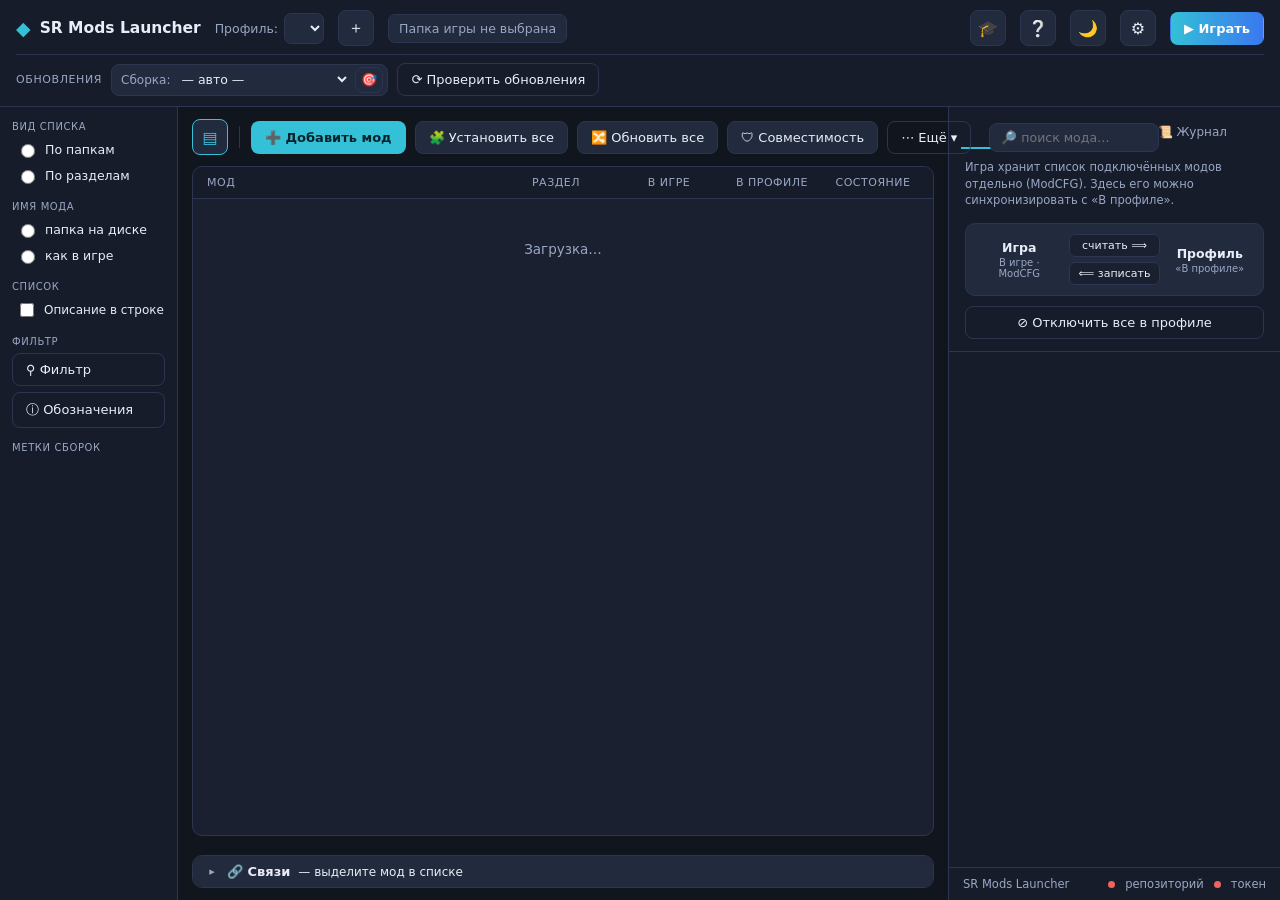
==== commit 1208eb68: "v0.22.0: план обновления (фильтр по действию + дерево), экран читаемости до тура, просмотр плана по " ====
--- a/webui/web/index.html
+++ b/webui/web/index.html
@@ -59,6 +59,10 @@
           <label><input type="radio" name="nameMode" value="folder"> папка на диске</label>
           <label><input type="radio" name="nameMode" value="module"> как в игре</label>
         </div>
+      </div>
+      <div class="fr-sec">
+        <span class="fr-lbl">Список</span>
+        <label class="rail-chk" title="Показывать описание мода прямо в строке списка (иначе — только по значку ⓘ)"><input type="checkbox" id="railDescInList"> Описание в строке</label>
       </div>
       <div class="fr-sec">
         <span class="fr-lbl">Фильтр</span>
@@ -239,30 +243,48 @@
       <h2>Настройки</h2>
       <div class="m-body">
         <div class="m-row">
-          <label>Папка игры</label>
-          <div class="sub">Туда, где лежит Rangers.exe. Моды ставятся в подпапку Mods.</div>
+          <label>Папка игры <span class="help-q" title="Туда, где лежит Rangers.exe. Моды ставятся в подпапку Mods.">?</span></label>
           <div style="display:flex;gap:8px">
             <input id="setGamePath" style="flex:1" placeholder="например, D:\Steam\...\Space Rangers HD A War Apart">
             <button class="btn" id="setBrowseBtn">Обзор…</button>
           </div>
         </div>
         <div class="m-row">
-          <label>Версия лаунчера</label>
-          <div class="sub">Проверить, не вышла ли новая версия лаунчера (сравнивает с релизом в репозитории).</div>
+          <label>Версия лаунчера <span class="help-q" title="Проверить, не вышла ли новая версия лаунчера (сравнивает с релизом в репозитории).">?</span></label>
           <div style="display:flex;gap:8px;align-items:center">
             <button class="btn" id="setUpdateBtn" type="button">🔄 Проверить обновление</button>
             <span id="setUpdateStatus" class="sub" style="margin:0"></span>
           </div>
         </div>
         <div class="m-row">
-          <label>Обновление модов</label>
-          <div class="sub">Тихий режим (по умолчанию): бесконфликтные обновления применяются автоматически, без окна — только итог-уведомление. Окно всплывает, лишь когда нужно ваше решение. Включите галочку, если хотите видеть план перед каждым обновлением.</div>
+          <label>Обновление модов <span class="help-q" title="Тихий режим (по умолчанию): бесконфликтные обновления применяются автоматически, без окна — только итог-уведомление. Окно всплывает, лишь когда нужно ваше решение. Включите галочку, если хотите видеть план перед каждым обновлением.">?</span></label>
           <label class="check"><input type="checkbox" id="setAlwaysPlan"> Всегда показывать план перед обновлением</label>
         </div>
         <div class="m-row">
-          <label>Список модов</label>
-          <label class="check"><input type="checkbox" id="setDescInList"> Показывать полное описание прямо в списке</label>
-          <label class="check"><input type="checkbox" id="setShowHidden2"> Показывать скрытые моды</label>
+          <label>Внешний вид <span class="help-q" title="Если мелко или бледно. Размер текста — только шрифты (раскладка компактная). Масштаб — весь интерфейс. Контраст — разница текста с фоном. Поверх тёмной/светлой темы (🌙/☀). Значок ↺ — сброс параметра.">?</span></label>
+          <div class="step-grid">
+            <div class="step-row">
+              <span class="step-lab">Размер текста</span>
+              <button class="step-btn" id="setTextMinus" type="button" title="Мельче">−</button>
+              <span class="step-val" id="setTextVal">100%</span>
+              <button class="step-btn" id="setTextPlus" type="button" title="Крупнее">＋</button>
+              <button class="step-reset" id="setTextReset" type="button" title="Сбросить размер текста">↺</button>
+            </div>
+            <div class="step-row">
+              <span class="step-lab">Масштаб</span>
+              <button class="step-btn" id="setScaleMinus" type="button" title="Уменьшить">−</button>
+              <span class="step-val" id="setScaleVal">100%</span>
+              <button class="step-btn" id="setScalePlus" type="button" title="Увеличить">＋</button>
+              <button class="step-reset" id="setScaleReset" type="button" title="Сбросить масштаб">↺</button>
+            </div>
+            <div class="step-row">
+              <span class="step-lab">Контраст</span>
+              <button class="step-btn" id="setContrastMinus" type="button" title="Слабее">−</button>
+              <span class="step-val" id="setContrastVal">обычный</span>
+              <button class="step-btn" id="setContrastPlus" type="button" title="Сильнее">＋</button>
+              <button class="step-reset" id="setContrastReset" type="button" title="Сбросить контраст">↺</button>
+            </div>
+          </div>
         </div>
         <details>
           <summary style="cursor:pointer;color:var(--muted);font-size:12.5px;margin:6px 0">Дополнительно (база, репозиторий и токен) — обычно менять не нужно</summary>
@@ -451,6 +473,24 @@
     </div>
   </div>
 
+  <!-- МОДАЛКА: план обновления (только просмотр, из ПКМ) -->
+  <div class="overlay hidden" id="planOverlay">
+    <div class="modal plan-modal">
+      <h2 id="planTitle" title="Потяните за заголовок, чтобы переместить окно; за правый нижний угол — изменить размер">План обновления</h2>
+      <div class="m-body">
+        <div id="planHead"></div>
+        <div id="planBody"></div>
+      </div>
+      <div class="m-foot">
+        <span class="sub" style="margin-right:auto" id="planLegend"></span>
+        <label class="check" id="planBytesWrap" style="margin:0 6px 0 0;font-size:12px;color:var(--muted);white-space:nowrap"
+               title="Показывать размеры точно в байтах вместо КБ/МБ"><input type="checkbox" id="planBytes"> в байтах</label>
+        <button class="btn ghost" id="planUpdateBtn" title="Скачать и применить это обновление, сохранив ваши правки">🔀 Обновить</button>
+        <button class="btn primary" id="planCloseBtn">Закрыть</button>
+      </div>
+    </div>
+  </div>
+
   <!-- МОДАЛКА: проверка совместимости -->
   <div class="overlay hidden" id="compatOverlay">
     <div class="modal info-modal">
@@ -471,6 +511,8 @@
     <button id="ctxHide">🙈 Скрыть из списка</button>
     <button id="ctxTags">🏷 Теги…</button>
     <button id="ctxNote">📝 Заметка…</button>
+    <div class="mm-sep" id="ctxPlanSep"></div>
+    <button id="ctxPlan">📋 Посмотреть план обновления</button>
     <div class="mm-sep"></div>
     <button id="ctxRemoveOne">🗑 Убрать из профиля (эту строку)</button>
     <button id="ctxCancelAdd">✖ Отменить добавление (всё)</button>
@@ -519,6 +561,48 @@
     </div>
   </div>
 
+  <!-- ПЕРВЫЙ ЗАПУСК: настройка читаемости ДО обучающего тура (новичок с нечитаемым
+       текстом не сможет прочитать сам тур из 17 шагов) -->
+  <div class="overlay hidden" id="firstRunOverlay">
+    <div class="modal info-modal">
+      <h2>👋 Добро пожаловать</h2>
+      <div class="m-body">
+        <div class="note" style="border-left-color:var(--accent)">
+          Если текст мелкий или бледный — настройте читаемость сейчас, чтобы обучающий тур
+          было удобно читать. Эти же настройки всегда доступны в ⚙ Настройках.
+        </div>
+        <div class="step-grid" style="margin-top:12px">
+          <div class="step-row">
+            <span class="step-lab">Размер текста</span>
+            <button class="step-btn" id="frTextMinus" type="button" title="Мельче">−</button>
+            <span class="step-val" id="frTextVal">100%</span>
+            <button class="step-btn" id="frTextPlus" type="button" title="Крупнее">＋</button>
+            <button class="step-reset" id="frTextReset" type="button" title="Сбросить размер текста">↺</button>
+          </div>
+          <div class="step-row">
+            <span class="step-lab">Масштаб</span>
+            <button class="step-btn" id="frScaleMinus" type="button" title="Уменьшить">−</button>
+            <span class="step-val" id="frScaleVal">100%</span>
+            <button class="step-btn" id="frScalePlus" type="button" title="Увеличить">＋</button>
+            <button class="step-reset" id="frScaleReset" type="button" title="Сбросить масштаб">↺</button>
+          </div>
+          <div class="step-row">
+            <span class="step-lab">Контраст</span>
+            <button class="step-btn" id="frContrastMinus" type="button" title="Слабее">−</button>
+            <span class="step-val" id="frContrastVal">обычный</span>
+            <button class="step-btn" id="frContrastPlus" type="button" title="Сильнее">＋</button>
+            <button class="step-reset" id="frContrastReset" type="button" title="Сбросить контраст">↺</button>
+          </div>
+        </div>
+      </div>
+      <div class="m-foot">
+        <button class="btn ghost" id="frSkipBtn" title="Пропустить настройку и обучение">Пропустить обучение</button>
+        <span class="spacer"></span>
+        <button class="btn primary" id="frContinueBtn" title="Перейти к обучающему туру">Продолжить → обучение</button>
+      </div>
+    </div>
+  </div>
+
   <!-- ОБУЧЕНИЕ: подсветка элемента + подсказка-стэппер -->
   <div class="tour hidden" id="tourOverlay">
     <div class="tour-hi" id="tourHi"></div>
--- a/webui/web/style.css
+++ b/webui/web/style.css
@@ -325,6 +325,7 @@
 .settings-modal{width:880px;}
 .settings-modal .m-body{display:grid;grid-template-columns:1fr 1fr;column-gap:26px;align-items:start;}
 .settings-modal .m-body > .m-row{margin:12px 0;}
+.settings-modal .m-body > .m-row-wide{grid-column:1 / -1;}   /* «Вид» — во всю ширину, 3 регулятора в ряд */
 .settings-modal .m-body > details{grid-column:1 / -1;}
 /* содержимое «Дополнительно» — в две колонки (masonry-поток, строки не рвутся) */
 .settings-modal .adv-grid{columns:2;column-gap:26px;}
@@ -342,6 +343,11 @@
 .info-modal .chip{display:inline-block;background:var(--chip);color:var(--fg);border-radius:6px;padding:2px 8px;font-size:12px;margin:1px 0;}
 /* цветовая разметка <clr> игрового описания (подсветка, как в самой игре) */
 .info-modal .i-v .sr-clr{color:var(--accent);}
+/* ваши теги в карточке мода: чипы + кнопки правки тегов/заметки */
+.info-modal .i-v .utag{display:inline-block;padding:1px 8px;border-radius:5px;font-size:11px;font-weight:600;
+  background:var(--chip);color:var(--muted);border:1px solid var(--line);cursor:pointer;transition:.12s;}
+.info-modal .i-v .utag:hover{color:var(--fg);border-color:var(--accent);box-shadow:0 0 0 1px var(--accent);}
+.info-modal .i-v .mini{margin-left:6px;vertical-align:middle;}
 /* список сборок (профилей) в окне управления */
 .prof-row{display:flex;align-items:center;gap:9px;padding:8px 10px;border:1px solid var(--line);
   border-radius:8px;margin:5px 0;cursor:pointer;background:var(--panel-2);transition:.12s;}
@@ -644,6 +650,11 @@
 .mod-card .chip{display:inline-block;background:var(--chip);color:var(--fg);border-radius:6px;padding:2px 8px;font-size:12px;margin:1px 0;}
 .mod-card .chip.dep-link{cursor:pointer;border:1px solid var(--line);background:var(--panel-2);font-family:inherit;}
 .mod-card .chip.dep-link:hover{border-color:var(--accent);color:var(--accent);}
+/* ваши теги в карточке мода: чипы + мелкие кнопки правки */
+.mod-card .i-v .utag{display:inline-block;padding:1px 8px;border-radius:5px;font-size:11px;font-weight:600;
+  background:var(--chip);color:var(--muted);border:1px solid var(--line);cursor:pointer;transition:.12s;}
+.mod-card .i-v .utag:hover{color:var(--fg);border-color:var(--accent);box-shadow:0 0 0 1px var(--accent);}
+.mod-card .i-v .mini{margin-left:6px;vertical-align:middle;}
 .mc-foot{display:flex;align-items:center;gap:10px;margin-top:10px;padding-top:9px;border-top:1px dashed var(--line);}
 .mc-rel-toggle{border:1px solid var(--line);background:var(--panel-2);color:var(--fg);border-radius:7px;
   padding:5px 11px;cursor:pointer;font-family:inherit;font-size:12.5px;}
@@ -658,3 +669,102 @@
   text-transform:uppercase;letter-spacing:.4px;padding:7px 10px 7px 0;font-weight:600;white-space:nowrap;}
 .rel-tbl td{padding:7px 0;border-bottom:1px solid var(--line);}
 .rel-tbl tr:last-child td{border-bottom:none;}
+
+/* ============ ВИД: степперы масштаба / размера текста / контраста ============ */
+/* Степперы (−/＋), а не ползунки: масштаб применяется как zoom и «уводил» бы бегунок
+   из-под курсора при перетаскивании. Размер текста — множитель шрифтов (CSSOM), масштаб —
+   zoom с компенсацией vw/vh, контраст — переопределение --fg/--muted/--line (всё в applyView). */
+/* три регулятора компактной колонкой (ярлык слева, кнопки в ряд) — сгруппировано */
+.step-grid{display:flex;flex-direction:column;gap:7px;margin-top:6px;}
+.step-row{display:flex;align-items:center;gap:6px;margin:0;}
+.step-lab{width:104px;flex:none;font-size:12px;color:var(--fg);text-transform:none;letter-spacing:0;}
+.step-btn{width:30px;height:28px;flex:none;border:1px solid var(--line);background:var(--panel-2);
+  color:var(--fg);border-radius:7px;font-size:16px;line-height:1;display:inline-flex;
+  align-items:center;justify-content:center;cursor:pointer;}
+.step-btn:hover{border-color:var(--accent);}
+.step-btn:disabled{opacity:.4;cursor:not-allowed;}
+.step-val{min-width:64px;text-align:center;font-size:12.5px;color:var(--fg);
+  font-variant-numeric:tabular-nums;}
+.step-reset{width:26px;height:28px;flex:none;border:1px solid transparent;background:transparent;
+  color:var(--muted);border-radius:7px;font-size:14px;cursor:pointer;margin-left:2px;}
+.step-reset:hover{border-color:var(--line);color:var(--fg);}
+
+/* значок «?» — подсказка у названия группы настроек (текст в title, нативная всплывашка) */
+.help-q{display:inline-flex;align-items:center;justify-content:center;width:15px;height:15px;
+  border-radius:50%;border:1px solid var(--line);color:var(--muted);font-size:10px;font-weight:700;
+  margin-left:6px;cursor:help;vertical-align:middle;text-transform:none;letter-spacing:0;}
+.help-q:hover{border-color:var(--accent);color:var(--accent);}
+/* чекбоксы в левом рельсе (перенесённые из настроек) */
+.rail-chk{display:flex;align-items:center;gap:7px;font-size:12px;color:var(--fg);cursor:pointer;
+  padding:2px 4px;border-radius:6px;white-space:nowrap;}
+.rail-chk:hover{background:var(--row-hover);}
+.rail-chk input{accent-color:var(--accent);width:14px;height:14px;flex:none;}
+
+/* ============ МОДАЛКА: план обновления (перемещаемая и с регулируемым размером) ============ */
+/* как i-popup строк: тянем за заголовок — двигаем, за правый нижний угол — меняем размер */
+.plan-modal{width:900px;max-width:94vw;height:74vh;max-height:92vh;min-width:460px;min-height:280px;
+  display:flex;flex-direction:column;resize:both;overflow:hidden;}
+.plan-modal h2{cursor:move;flex:none;-webkit-user-select:none;user-select:none;}
+.plan-modal .m-body{flex:1;min-height:0;display:flex;flex-direction:column;overflow:hidden;padding-bottom:2px;}
+.plan-modal #planHead{flex:none;}
+.plan-modal #planBody{flex:1;min-height:0;display:flex;flex-direction:column;}
+.plan-modal .m-foot{flex:none;}
+/* когда окно «отпущено» из центра (перетащили/восстановили геометрию) — позиционируем абсолютно.
+   :not(.hidden) ОБЯЗАТЕЛЬНО: иначе .free (объявлен позже) перебивал .hidden → окно не закрывалось. */
+.overlay.free:not(.hidden){display:block;}
+#planOverlay.free .plan-modal{position:absolute;margin:0;}
+/* внутри плавающего окна таблица занимает всю доступную высоту (единый скролл) */
+.plan-modal .plan-scroll{flex:1;min-height:0;max-height:none;}
+
+/* панель управления планом: чипы-фильтры слева, тоггл вида справа */
+.plan-ctlbar{display:flex;align-items:center;gap:8px;margin:2px 0 12px;}
+.plan-chips{display:flex;flex-wrap:wrap;gap:6px;margin:0;}
+.plan-chip{font-size:11.5px;padding:2px 9px;border-radius:6px;background:var(--chip);
+  color:var(--fg);white-space:nowrap;}
+.plan-chip b{font-weight:700;}
+/* чипы теперь кнопки-фильтры: активный подсвечен акцентом */
+button.plan-chip{border:1px solid transparent;cursor:pointer;font-family:inherit;line-height:1.5;}
+button.plan-chip:hover:not(.on){border-color:var(--line);}
+.plan-chip.on{background:var(--accent);color:#fff;border-color:var(--accent);}
+.plan-chip.on b{color:#fff;}
+.plan-viewtog{margin-left:auto;font-size:11.5px;padding:3px 10px;border-radius:6px;
+  background:var(--chip);color:var(--fg);border:1px solid var(--line);cursor:pointer;
+  white-space:nowrap;font-family:inherit;}
+.plan-viewtog:hover{border-color:var(--accent);}
+/* строки-папки древовидного вида */
+.plan-table tr.plan-dir td{cursor:pointer;background:var(--head);font-size:11.5px;
+  color:var(--fg);white-space:nowrap;user-select:none;}
+.plan-table tr.plan-dir:hover td{background:var(--chip);}
+.plan-dir .tri{display:inline-block;width:12px;color:var(--muted);}
+.plan-dir .dir-name{font-family:var(--mono);}
+.plan-dir .dir-n{color:var(--muted);font-size:10.5px;margin-left:4px;}
+.plan-table .f-leaf{font-family:var(--mono);display:inline-block;}
+.plan-ver{font-size:12.5px;color:var(--muted);margin-bottom:8px;}
+.plan-ver b{color:var(--fg);}
+.plan-scroll{max-height:52vh;overflow:auto;border:1px solid var(--line);border-radius:9px;}
+/* авто-раскладка: колонки тянутся по содержимому и делят свободное место окна; узкие
+   колонки (действие/источник/дата/размер) НЕ переносятся, путь берёт на себя перенос */
+.plan-table{width:100%;border-collapse:collapse;font-size:12px;table-layout:auto;}
+.plan-table th{text-align:left;color:var(--muted);font-weight:600;font-size:10.5px;
+  text-transform:uppercase;letter-spacing:.3px;padding:6px 9px;position:sticky;top:0;
+  background:var(--head);border-bottom:1px solid var(--line);white-space:nowrap;z-index:1;}
+.plan-table th.col-cmp{text-align:right;}
+.plan-table td{padding:5px 9px;border-bottom:1px solid var(--line);vertical-align:top;}
+.plan-table tr:last-child td{border-bottom:none;}
+.plan-table td.f-path{font-family:var(--mono);font-size:11.5px;overflow-wrap:anywhere;
+  min-width:170px;color:var(--fg);}
+.plan-table td.f-st{white-space:nowrap;font-size:11.5px;color:var(--fg);}
+.plan-table td.f-src{white-space:nowrap;}
+/* колонки сравнения «мой файл» → «обновление»: НЕ переносятся (нужен запас ширины) */
+.plan-table td.f-cmp{text-align:right;font-variant-numeric:tabular-nums;font-size:11.5px;white-space:nowrap;}
+.plan-table .c-mine{color:var(--muted);}
+.plan-table .c-arrow{color:var(--muted);opacity:.6;margin:0 3px;}
+.plan-table .c-new{color:var(--fg);font-weight:600;}
+.plan-table .c-none{color:var(--muted);opacity:.5;}
+.src-badge{display:inline-block;padding:1px 8px;border-radius:5px;font-size:11px;
+  white-space:nowrap;font-weight:600;vertical-align:bottom;}
+.src-developer{background:rgba(58,120,240,.16);color:var(--accent-2);}
+.src-hotfix{background:rgba(240,181,74,.20);color:var(--warn);}
+.src-disk{background:rgba(70,201,139,.16);color:var(--ok);}
+.plan-note{font-size:12px;color:var(--muted);margin-top:9px;line-height:1.45;}
+.plan-empty{font-size:13px;color:var(--muted);padding:14px 4px;}
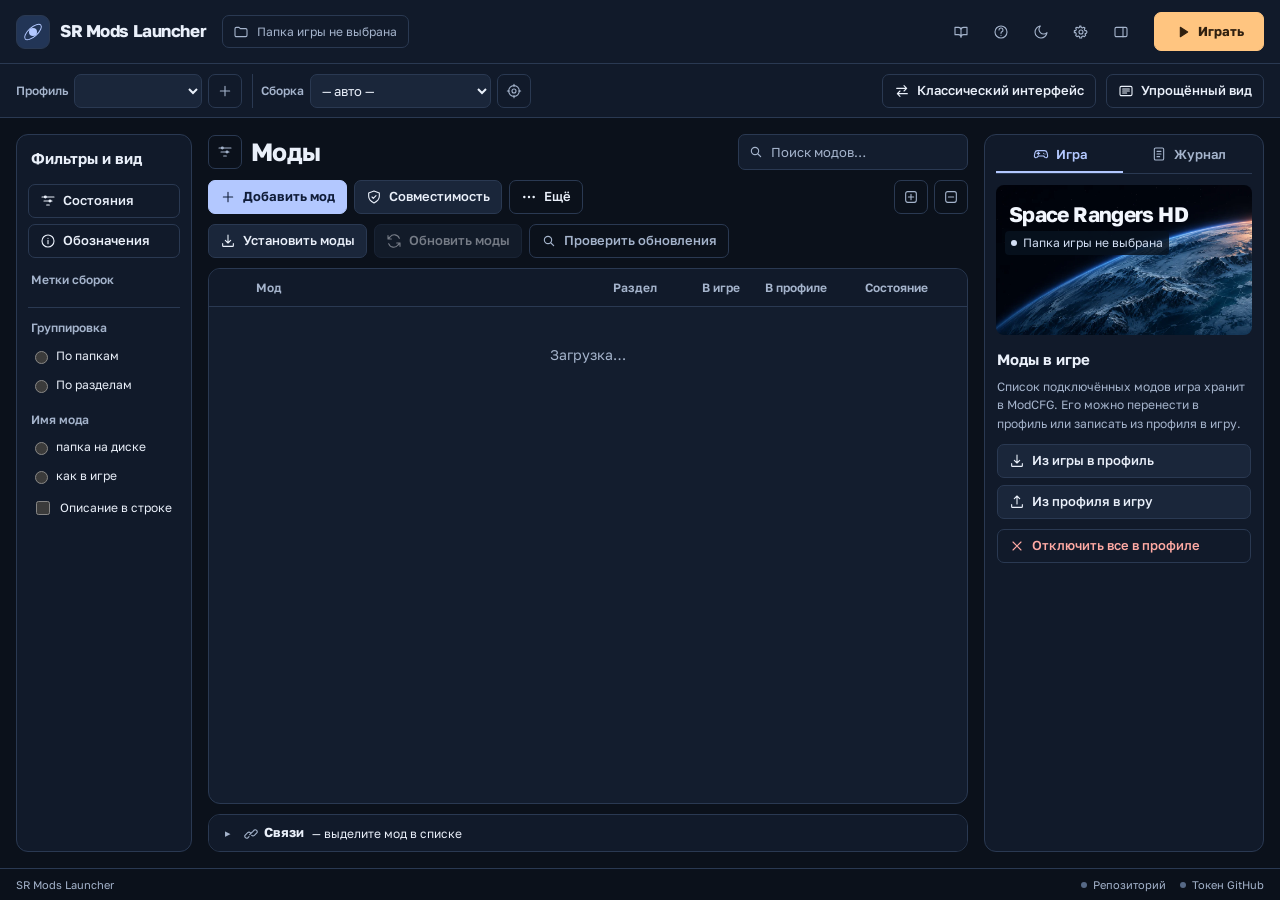
==== commit 80a65866: "Release v0.30.0 with switchable launcher interfaces Keep install and update actions together, add di" ====
--- a/webui/web/index.html
+++ b/webui/web/index.html
@@ -1,73 +1,60 @@
 <!DOCTYPE html>
-<html lang="ru" data-theme="dark">
+<html lang="ru" data-theme="dark" data-interface="remaster">
 <head>
 <meta charset="UTF-8">
 <meta name="viewport" content="width=device-width, initial-scale=1.0">
 <title>SR Mods Launcher</title>
+<link rel="stylesheet" href="shell.css">
+<link rel="stylesheet" href="icons.css">
 <link rel="stylesheet" href="style.css">
+<link rel="stylesheet" href="classic.css">
 </head>
 <body>
 
-  <!-- ШАПКА (два ряда) -->
-  <div class="topbar two-row">
-    <div class="tr">
-      <div class="logo"><span class="mark">◆</span> SR Mods Launcher</div>
-      <div class="field">Профиль:
+  <header class="topbar">
+    <div class="tr app-bar" id="appBar">
+      <div class="logo"><span class="mark" aria-hidden="true"></span><span>SR Mods Launcher</span></div>
+      <button class="game-path" type="button" id="gamePath" data-icon="folder" title="Папка, куда установлена игра. Нажмите, чтобы выбрать.">Папка игры не выбрана</button>
+      <div class="spacer"></div>
+      <div class="utilities">
+        <button class="icon-btn busy-ok" id="tourBtn" data-icon="guide" title="Обучение — быстрый старт и подробный тур"></button>
+        <button class="icon-btn busy-ok" id="helpBtn" data-icon="help" title="Справка"></button>
+        <button class="icon-btn busy-ok" id="themeBtn" data-icon="moon" title="Светлая / тёмная тема"></button>
+        <button class="icon-btn busy-ok" id="settingsBtn" data-icon="settings" title="Настройки"></button>
+        <button class="icon-btn busy-ok" id="sideToggle" data-icon="sidebar" aria-controls="gameSidePanel" aria-expanded="true" aria-label="Свернуть панель «Игра / Журнал»" title="Свернуть панель «Игра / Журнал»"></button>
+      </div>
+      <button class="btn play" id="launchBtn" data-icon="play" title="Запустить Space Rangers HD" aria-live="polite">Играть</button>
+    </div>
+    <div class="tr tr2" id="contextBar">
+      <div class="profile-control" id="profileControl">
+        <label class="field" for="profileSel">Профиль</label>
         <select id="profileSel" title="Профиль — это сохранённый набор модов. Можно держать несколько и переключаться."></select>
-      </div>
-      <button class="icon-btn" id="profileMenuBtn" title="Создать профиль и управлять списком">＋</button>
-      <div class="game-path" id="gamePath" title="Папка, куда установлена игра. Нажмите, чтобы выбрать.">Папка игры не выбрана</div>
-      <div class="spacer"></div>
-      <button class="icon-btn" id="tourBtn" title="Обучение — тур по интерфейсу лаунчера">🎓</button>
-      <button class="icon-btn" id="helpBtn" title="Справка">❔</button>
-      <button class="icon-btn" id="themeBtn" title="Светлая / тёмная тема">🌙</button>
-      <button class="icon-btn" id="settingsBtn" title="Настройки">⚙</button>
-      <button class="btn play" id="launchBtn" title="Запустить Space Rangers HD">▶  Играть</button>
-    </div>
-    <div class="tr tr2">
-      <span class="tr2-lbl">Обновления</span>
-      <div class="base-pick" title="Базовая сборка — с какой сборкой сверяться при поиске обновлений. Оставьте «авто», если не уверены — определится сама по файлам в Mods. Кнопка 🎯 — определить прямо сейчас.">
-        <span class="base-lbl">Сборка:</span>
+        <button class="icon-btn" id="profileMenuBtn" data-icon="plus" title="Создать профиль и управлять списком"></button>
+      </div>
+      <div class="base-pick full-view-only" id="basePick" title="Базовая сборка — с какой сборкой сверяться при поиске обновлений. Оставьте «авто», если не уверены — определится сама по файлам в Mods. Кнопка 🎯 — определить прямо сейчас.">
+        <label class="field" for="baseSel">Сборка</label>
         <select id="baseSel">
           <option value="">— авто —</option>
           <option value="universe">Universe (Community)</option>
           <option value="redux">ПБ «Свободная Бухта»</option>
           <option value="original">Original</option>
         </select>
-        <button class="icon-btn" id="baseAutoBtn" title="Определить базу прямо сейчас по файлам в папке Mods">🎯</button>
-      </div>
-      <button class="btn ghost" id="refreshBtn" title="Перечитать каталог с сервера и проверить, для каких модов вышли новые версии (только проверка, ничего не скачивается)">⟳ Проверить обновления</button>
+        <button class="icon-btn" id="baseAutoBtn" data-icon="target" title="Определить базу прямо сейчас по файлам в папке Mods"></button>
+      </div>
       <div class="spacer"></div>
-      <span class="queue-lbl" id="queueLbl"></span>
-    </div>
-  </div>
+      <button class="btn ghost busy-ok" id="interfaceBtn" data-icon="switch">Классический интерфейс</button>
+      <button class="btn ghost busy-ok" id="simpleViewBtn" data-icon="list" aria-pressed="false" title="Переключить вид списка и панели инструментов"><span id="simpleViewLabel">Упрощённый вид</span></button>
+    </div>
+  </header>
 
   <div class="body">
 
     <!-- ЛЕВЫЙ РЕЛЬС: отображение + фильтры (скрываемый) -->
-    <div class="filter-rail" id="filterRail">
+    <aside class="filter-rail full-view-only" id="filterRail" aria-labelledby="filtersTitle">
+      <h2 class="rail-title" id="filtersTitle">Фильтры и вид</h2>
       <div class="fr-sec">
-        <span class="fr-lbl">Вид списка</span>
-        <div class="radio-group" id="viewSeg" title="Как группировать моды в списке">
-          <label><input type="radio" name="viewMode" value="folder"> По папкам</label>
-          <label><input type="radio" name="viewMode" value="section"> По разделам</label>
-        </div>
-      </div>
-      <div class="fr-sec">
-        <span class="fr-lbl">Имя мода</span>
-        <div class="radio-group" id="nameSeg" title="Что показывать как имя мода: имя папки на диске или поле Name из ModuleInfo (как в самой игре)">
-          <label><input type="radio" name="nameMode" value="folder"> папка на диске</label>
-          <label><input type="radio" name="nameMode" value="module"> как в игре</label>
-        </div>
-      </div>
-      <div class="fr-sec">
-        <span class="fr-lbl">Список</span>
-        <label class="rail-chk" title="Показывать описание мода прямо в строке списка (иначе — только по значку ⓘ)"><input type="checkbox" id="railDescInList"> Описание в строке</label>
-      </div>
-      <div class="fr-sec">
-        <span class="fr-lbl">Фильтр</span>
         <div class="pop-host">
-          <button class="btn ghost" id="filterBtn" title="Показать только нужные состояния и подключения">⚲ Фильтр <span class="fcount" id="filterCount"></span></button>
+          <button class="btn ghost" id="filterBtn" data-icon="filter" aria-controls="filterPop" aria-expanded="false" title="Показать только нужные состояния и подключения">Состояния <span class="fcount" id="filterCount"></span></button>
           <div class="popover hidden" id="filterPop">
             <div class="pop-sec">
               <div class="pop-head">Показывать состояния</div>
@@ -90,7 +77,7 @@
             </div>
           </div>
         </div>
-        <button class="btn ghost" id="legendBtn" title="Что означают значки состояний">ⓘ Обозначения</button>
+        <button class="btn ghost" id="legendBtn" data-icon="info" title="Что означают значки состояний">Обозначения</button>
       </div>
       <div class="fr-sec">
         <span class="fr-lbl">Метки сборок</span>
@@ -100,51 +87,76 @@
         <span class="fr-lbl">Мои теги</span>
         <div class="camp-chips" id="tagChips" title="Быстрый фильтр по вашему тегу"></div>
       </div>
-    </div>
+      <div class="fr-sec rail-view">
+        <span class="fr-lbl" id="groupByLabel">Группировка</span>
+        <div class="radio-group" id="viewSeg" role="group" aria-labelledby="groupByLabel">
+          <label><input type="radio" name="viewMode" value="folder"> По папкам</label>
+          <label><input type="radio" name="viewMode" value="section"> По разделам</label>
+        </div>
+      </div>
+      <div class="fr-sec">
+        <span class="fr-lbl" id="nameModeLabel">Имя мода</span>
+        <div class="radio-group" id="nameSeg" role="group" aria-labelledby="nameModeLabel" title="Что показывать как имя мода: имя папки на диске или поле Name из ModuleInfo (как в самой игре)">
+          <label><input type="radio" name="nameMode" value="folder"> папка на диске</label>
+          <label><input type="radio" name="nameMode" value="module"> как в игре</label>
+        </div>
+        <label class="rail-chk" title="Показывать описание мода прямо в строке списка (иначе — только по значку ⓘ)"><input type="checkbox" id="railDescInList"> Описание в строке</label>
+      </div>
+    </aside>
 
     <!-- ОСНОВНАЯ КОЛОНКА -->
-    <div class="main">
+    <main class="main">
+      <div class="workspace-heading">
+        <button class="icon-btn rail-toggle busy-ok full-view-only" id="railToggle" data-icon="filter" aria-controls="filterRail" aria-expanded="true" title="Показать/скрыть панель фильтров и отображения"></button>
+        <h1>Моды</h1>
+        <span class="queue-lbl" id="queueLbl"></span>
+        <div class="spacer"></div>
+        <div class="search-wrap" data-icon="search">
+          <input type="text" class="search" id="searchInp" aria-label="Поиск модов" placeholder="Поиск модов…">
+          <button class="search-clear hidden" id="searchClear" data-icon="close" title="Очистить поиск" tabindex="-1"></button>
+        </div>
+      </div>
 
       <!-- онбординг-подсказка (показывается, когда не выбрана папка игры) -->
       <div class="hint" id="setupHint" style="display:none">
-        <span style="font-size:22px">🚀</span>
+        <span class="hint-icon" data-icon="folder" aria-hidden="true"></span>
         <div class="txt"><b>Шаг 1 — укажите, где установлена игра.</b><br>
           Без этого лаунчер не знает, куда ставить моды. Нажмите кнопку справа и выберите папку Space Rangers HD.</div>
         <button class="btn primary" id="chooseGameBtn">Выбрать папку игры</button>
       </div>
 
-      <!-- панель над таблицей: рельс-переключатель · основные действия · «Ещё» · поиск · ⊕⊖ -->
+      <!-- действия над списком -->
       <div class="toolbar actions-toolbar" id="actionsToolbar">
-        <button class="icon-btn rail-toggle active" id="railToggle" title="Показать/скрыть панель фильтров и отображения">▤</button>
-        <div class="tb-divider"></div>
-        <button class="btn primary" id="addBtn" title="Добавить мод, пак или целую сборку в этот профиль">➕ Добавить мод</button>
-        <button class="btn" id="installBtn" title="Скачать и установить. Ничего не выбрано галочками — весь профиль целиком; есть выбранные (отмеченные галочкой) — только они.">🧩 Установить все</button>
-        <button class="btn collapsible-action" id="mergeBtn" title="Скачать и применить новые версии (после «Проверить обновления»), сохранив ваши ручные правки файлов. Ничего не выбрано — все моды с обновлением; есть выбранные галочкой — только они.">🔀 Обновить все</button>
-        <button class="btn collapsible-action" id="compatBtn" title="Проверить, всё ли совместимо: есть ли база, фиксы, конфликты">🛡 Совместимость</button>
-        <button class="btn ghost" id="clearSelBtn" title="Снять все галочки выбора" style="display:none">✖ Снять выбор</button>
+        <button class="btn primary" id="addBtn" data-icon="plus" title="Добавить мод, пак или целую сборку в этот профиль">Добавить мод</button>
+        <button class="btn collapsible-action full-view-only" id="compatBtn" data-icon="shield" title="Проверить, всё ли совместимо: есть ли база, фиксы, конфликты">Совместимость</button>
+        <button class="btn ghost" id="clearSelBtn" data-icon="close" title="Снять все галочки выбора" style="display:none">Снять выбор</button>
         <div class="more-wrap">
-          <button class="btn ghost" id="moreBtn" title="Ещё действия">⋯ Ещё ▾</button>
+          <button class="btn ghost" id="moreBtn" data-icon="more" aria-controls="moreMenu" aria-expanded="false" title="Ещё действия">Ещё</button>
           <div class="more-menu hidden" id="moreMenu">
-            <button class="mm-only-narrow3" id="moreAdd">➕ Добавить мод</button>
-            <button class="mm-only-narrow2" id="moreInstall">🧩 Установить все</button>
-            <button class="mm-only-narrow" id="moreMerge">🔀 Обновить все</button>
-            <button class="mm-only-narrow" id="moreCompat">🛡 Совместимость</button>
-            <div class="mm-sep mm-collapsed-any"></div>
-            <button class="danger" id="removeBtn" title="Убрать выбранное из профиля (файлы на диске не трогает)">🗑 Убрать из профиля</button>
-            <button class="danger" id="clearModsBtn" title="Удалить ВСЕ файлы из папки Mods игры (с подтверждением)">🧹 Очистить Mods</button>
+            <button class="mm-only-narrow full-view-only" id="moreCompat" data-icon="shield">Совместимость</button>
+            <div class="mm-sep mm-only-narrow full-view-only"></div>
+            <button class="full-view-only" id="campVariantsBtn" data-icon="layers" title="У модов, которые есть в нескольких сборках, выбрать версию одной сборки — вместо того, чтобы переключать каждый мод вручную">Версии модов — одной сборкой</button>
+            <button class="full-view-only" id="restoreSkipBtn" data-icon="refresh" style="display:none" title="Вернуть в набор моды, убранные из добавленной сборки">Вернуть исключённые <span id="skipCnt"></span></button>
+            <div class="mm-sep full-view-only"></div>
+            <button class="danger" id="removeBtn" data-icon="trash" title="Убрать выбранное из профиля (файлы на диске не трогает)">Убрать из профиля</button>
+            <button class="danger full-view-only" id="clearModsBtn" data-icon="trash" title="Удалить ВСЕ файлы из папки Mods игры (с подтверждением)">Очистить Mods</button>
           </div>
         </div>
         <div class="spacer"></div>
-        <span class="search-wrap">
-          <input class="search" id="searchInp" placeholder="🔎 поиск мода…">
-          <button class="search-clear hidden" id="searchClear" title="Очистить поиск" tabindex="-1">✕</button>
-        </span>
-        <button class="icon-btn" id="expandBtn" title="Развернуть все группы">⊕</button>
-        <button class="icon-btn" id="collapseBtn" title="Свернуть все группы">⊖</button>
+        <div class="tree-actions">
+          <button class="icon-btn busy-ok" id="expandBtn" data-icon="expand" title="Развернуть все группы"></button>
+          <button class="icon-btn busy-ok" id="collapseBtn" data-icon="collapse" title="Свернуть все группы"></button>
+        </div>
+      </div>
+
+      <div class="mod-actions" id="modActions" role="group" aria-label="Установка и обновление" tabindex="-1">
+        <button class="btn" id="installBtn" data-icon="download" title="Скачать и установить моды профиля. Если строки отмечены галочками, установить только отмеченные.">Установить моды</button>
+        <button class="btn" id="mergeBtn" data-icon="refresh" title="Скачать найденные обновления и применить их с сохранением ваших правок." disabled>Обновить моды</button>
+        <button class="btn ghost" id="refreshBtn" data-icon="search" title="Найти новые версии модов.">Проверить обновления</button>
       </div>
 
       <!-- легенда состояний (скрыта по умолчанию) -->
-      <div class="legend hidden" id="legendBar"></div>
+      <div class="legend hidden full-view-only" id="legendBar"></div>
 
       <!-- дерево -->
       <div class="tree-wrap">
@@ -161,12 +173,12 @@
       </div>
 
       <!-- второй список: связи ВЫДЕЛЕННОГО (активного) мода — те же колонки, что и у основного -->
-      <div class="rel-wrap collapsed" id="relWrap">
-        <div class="rel-head" id="relHead" title="Связи выделенного мода — свернуть/развернуть">
+      <div class="rel-wrap collapsed full-view-only" id="relWrap">
+        <button class="rel-head" id="relHead" aria-controls="relBody" aria-expanded="false" title="Связи выделенного мода — свернуть/развернуть">
           <span class="rel-tw">▸</span>
-          <span class="rel-title">🔗 Связи</span>
+          <span class="rel-title" data-icon="link">Связи</span>
           <span class="rel-sub sub" id="relSub">— выделите мод в списке</span>
-        </div>
+        </button>
         <div class="rel-list">
           <div class="tree-head">
             <div>Мод</div>
@@ -182,86 +194,92 @@
       <!-- прогресс -->
       <div class="progress-card hidden" id="progressCard">
         <div class="progress-top">
-          <span id="progText">Подготовка…</span>
+          <span id="progText" role="status">Подготовка…</span>
           <span id="progRight"></span>
         </div>
-        <div class="bar pulse" id="progBar"><i></i></div>
-        <div class="progress-top" style="justify-content:flex-end">
-          <button class="btn ghost danger" id="cancelBtn">✖ Отмена</button>
-        </div>
-      </div>
-
-    </div>
+        <div class="bar pulse" id="progBar" role="progressbar" aria-label="Ход операции"><i></i></div>
+        <div class="progress-actions">
+          <button class="btn ghost" id="pauseBtn" data-icon="pause" title="Приостановить скачивание, чтобы спокойно посмотреть настройки или найти мод. Продолжить — той же кнопкой.">Пауза</button>
+          <button class="btn ghost danger" id="cancelBtn" data-icon="close">Отмена</button>
+        </div>
+      </div>
+
+    </main>
 
     <!-- ПРАВАЯ ПАНЕЛЬ (вкладки Игра / Журнал) -->
-    <div class="side">
-      <div class="side-tabs">
-        <button class="side-tab on" id="tabGame" data-tab="game">🎮 Игра</button>
-        <button class="side-tab" id="tabLog" data-tab="log">📜 Журнал</button>
+    <aside class="side" id="gameSidePanel" aria-label="Игра / Журнал">
+      <div class="side-tabs" role="group" aria-label="Игра / Журнал">
+        <button class="side-tab on" id="tabGame" data-tab="game" data-icon="game" aria-pressed="true" aria-controls="paneGame">Игра</button>
+        <button class="side-tab" id="tabLog" data-tab="log" data-icon="log" aria-pressed="false" aria-controls="paneLog">Журнал</button>
       </div>
 
       <!-- вкладка «Игра»: синхронизация профиля с игрой -->
       <div class="side-pane" id="paneGame">
-        <div class="tab-note">Игра хранит список подключённых модов отдельно (ModCFG).
-          Здесь его можно синхронизировать с «В профиле».</div>
-        <div class="sync-card">
-          <div class="sync-arrows">
-            <div class="end">Игра<small>В игре · ModCFG</small></div>
-            <div class="arr">
-              <button id="modcfgReadBtn" title="Взять список подключённых модов из игры и записать в текущий профиль">считать ⟹</button>
-              <button id="modcfgWriteBtn" title="Подключить в игре ровно те моды, что отмечены в профиле">⟸ записать</button>
-            </div>
-            <div class="end">Профиль<small>«В профиле»</small></div>
-          </div>
-          <button class="btn ghost danger" id="disableAllBtn" style="width:100%;justify-content:center" title="Снять все галочки «в профиле» — отключить все моды в профиле. В самой игре подключение не изменится, пока не нажмёте «Записать профиль в игру».">⊘ Отключить все в профиле</button>
-        </div>
+        <div class="game-banner">
+          <h2>Space Rangers HD</h2>
+          <span class="game-status" id="gameCardStatus" role="status">Папка игры не выбрана</span>
+        </div>
+        <section class="sync-card" aria-labelledby="syncTitle">
+          <h2 id="syncTitle">Моды в игре</h2>
+          <p>Список подключённых модов игра хранит в ModCFG. Его можно перенести в профиль или записать из профиля в игру.</p>
+          <button class="btn" id="modcfgReadBtn" data-icon="download" title="Взять список подключённых модов из игры и записать в текущий профиль">Из игры в профиль</button>
+          <button class="btn" id="modcfgWriteBtn" data-icon="upload" title="Подключить в игре ровно те моды, что отмечены в профиле">Из профиля в игру</button>
+          <button class="btn ghost danger" id="disableAllBtn" data-icon="close" title="Снять все галочки «в профиле» — отключить все моды в профиле. В самой игре подключение не изменится, пока не нажмёте «Записать профиль в игру».">Отключить все в профиле</button>
+        </section>
       </div>
 
       <!-- вкладка «Журнал» -->
       <div class="side-pane hidden" id="paneLog">
-        <div class="log-head"><h3>Журнал</h3>
+        <div class="log-head">
+          <label class="check log-verbose"><input type="checkbox" id="verboseChk"> Подробный лог</label>
           <span class="spacer"></span>
-          <button class="icon-btn" id="saveLogBtn" title="Сохранить журнал в файл" style="width:28px;height:26px;font-size:13px">💾</button>
-          <button class="icon-btn" id="clearLogBtn" title="Очистить журнал" style="width:28px;height:26px;font-size:13px">🗑</button>
-        </div>
-        <div class="log" id="logBox"></div>
-        <label class="check log-verbose"><input type="checkbox" id="verboseChk"> Подробный лог</label>
-      </div>
-
-      <div class="side-foot">
-        <span id="verBadge">SR Mods Launcher</span>
-        <span class="spacer"></span>
-        <span class="dot" id="repoDot"></span><span>репозиторий</span>
-        <span class="dot" id="tokenDot"></span><span>токен</span>
-      </div>
-    </div>
-  </div>
+          <button class="icon-btn busy-ok" id="saveLogBtn" data-icon="download" title="Сохранить журнал в файл"></button>
+          <button class="icon-btn busy-ok" id="clearLogBtn" data-icon="trash" title="Очистить журнал"></button>
+        </div>
+        <div class="log" id="logBox" role="log" aria-label="Журнал" aria-live="off" tabindex="0"></div>
+      </div>
+    </aside>
+  </div>
+  <footer class="statusbar">
+    <button id="verBadge" type="button" title="Настройки">SR Mods Launcher</button>
+    <span class="spacer"></span>
+    <span class="statusbar-item" id="repoStatus"><span class="dot" id="repoDot"></span><span>Репозиторий</span></span>
+    <span class="statusbar-item" id="tokenStatus"><span class="dot" id="tokenDot"></span><span>Токен GitHub</span></span>
+  </footer>
 
   <!-- МОДАЛКА: настройки -->
   <div class="overlay hidden" id="settingsOverlay">
-    <div class="modal settings-modal">
-      <h2>Настройки</h2>
+    <div class="modal settings-modal" role="dialog" aria-modal="true" aria-labelledby="settingsTitle">
+      <h2 id="settingsTitle">Настройки</h2>
       <div class="m-body">
         <div class="m-row">
-          <label>Папка игры <span class="help-q" title="Туда, где лежит Rangers.exe. Моды ставятся в подпапку Mods.">?</span></label>
+          <label for="setLanguage">Язык / Language</label>
+          <select id="setLanguage" data-i18n-skip>
+            <option value="ru">Русский</option>
+            <option value="en">English</option>
+          </select>
+        </div>
+        <div class="m-row">
+          <label for="setGamePath">Папка игры <span class="help-q" role="button" tabindex="0" title="Туда, где лежит Rangers.exe. Моды ставятся в подпапку Mods.">?</span></label>
           <div style="display:flex;gap:8px">
             <input id="setGamePath" style="flex:1" placeholder="например, D:\Steam\...\Space Rangers HD A War Apart">
             <button class="btn" id="setBrowseBtn">Обзор…</button>
           </div>
         </div>
         <div class="m-row">
-          <label>Версия лаунчера <span class="help-q" title="Проверить, не вышла ли новая версия лаунчера (сравнивает с релизом в репозитории).">?</span></label>
+          <label>Версия лаунчера <span class="help-q" role="button" tabindex="0" title="Проверить, не вышла ли новая версия лаунчера (сравнивает с релизом в репозитории).">?</span></label>
           <div style="display:flex;gap:8px;align-items:center">
-            <button class="btn" id="setUpdateBtn" type="button">🔄 Проверить обновление</button>
+            <button class="btn" id="setUpdateBtn" data-icon="refresh" type="button">Проверить обновление</button>
             <span id="setUpdateStatus" class="sub" style="margin:0"></span>
           </div>
         </div>
         <div class="m-row">
-          <label>Обновление модов <span class="help-q" title="Тихий режим (по умолчанию): бесконфликтные обновления применяются автоматически, без окна — только итог-уведомление. Окно всплывает, лишь когда нужно ваше решение. Включите галочку, если хотите видеть план перед каждым обновлением.">?</span></label>
+          <label>Обновление модов <span class="help-q" role="button" tabindex="0" title="Тихий режим (по умолчанию): бесконфликтные обновления применяются автоматически, без окна — только итог-уведомление. Окно всплывает, лишь когда нужно ваше решение. Включите галочку, если хотите видеть план перед каждым обновлением.&#10;&#10;Отдельный мод можно вовсе исключить из обновлений: ПКМ по строке → «🔒 Не обновлять».">?</span></label>
           <label class="check"><input type="checkbox" id="setAlwaysPlan"> Всегда показывать план перед обновлением</label>
-        </div>
-        <div class="m-row">
-          <label>Внешний вид <span class="help-q" title="Если мелко или бледно. Размер текста — только шрифты (раскладка компактная). Масштаб — весь интерфейс. Контраст — разница текста с фоном. Поверх тёмной/светлой темы (🌙/☀). Значок ↺ — сброс параметра.">?</span></label>
+          <label class="check"><input type="checkbox" id="setFreezeHidden"> Скрытые моды не обновлять (как 🔒)</label>
+        </div>
+        <div class="m-row m-row-wide">
+          <label>Внешний вид <span class="help-q" role="button" tabindex="0" title="Если мелко или бледно. Размер текста — только шрифты (раскладка компактная). Масштаб — весь интерфейс. Контраст — разница текста с фоном. Поверх тёмной/светлой темы (🌙/☀). Значок ↺ — сброс параметра.">?</span></label>
           <div class="step-grid">
             <div class="step-row">
               <span class="step-lab">Размер текста</span>
@@ -287,7 +305,7 @@
           </div>
         </div>
         <details>
-          <summary style="cursor:pointer;color:var(--muted);font-size:12.5px;margin:6px 0">Дополнительно (база, репозиторий и токен) — обычно менять не нужно</summary>
+          <summary>Дополнительно (база, репозиторий и токен) — обычно менять не нужно</summary>
           <div class="adv-grid">
           <div class="m-row">
             <label>База профиля (необязательно)</label>
@@ -339,7 +357,7 @@
 
   <!-- МОДАЛКА: подтверждение -->
   <div class="overlay hidden" id="confirmOverlay">
-    <div class="modal">
+    <div class="modal" role="dialog" aria-modal="true" aria-labelledby="confirmTitle">
       <h2 id="confirmTitle">Подтверждение</h2>
       <div class="m-body" id="confirmBody"></div>
       <div class="m-foot">
@@ -351,7 +369,7 @@
 
   <!-- МОДАЛКА: ввод тегов / заметки -->
   <div class="overlay hidden" id="promptOverlay">
-    <div class="modal">
+    <div class="modal" role="dialog" aria-modal="true" aria-labelledby="promptTitle">
       <h2 id="promptTitle">Ввод</h2>
       <div class="m-body">
         <div class="sub" id="promptHint" style="margin-bottom:6px"></div>
@@ -368,8 +386,8 @@
 
   <!-- МОДАЛКА: новый профиль -->
   <div class="overlay hidden" id="profileOverlay">
-    <div class="modal">
-      <h2>Профили модов</h2>
+    <div class="modal profile-modal" role="dialog" aria-modal="true" aria-labelledby="profileTitle">
+      <h2 id="profileTitle">Профили модов</h2>
       <div class="m-body">
         <div class="m-row">
           <label>Ваши профили</label>
@@ -378,7 +396,7 @@
         </div>
         <div class="m-row">
           <label>Пресеты — быстрый старт</label>
-          <div class="sub">Добавить в текущий профиль все моды из одной сборки. Потом — «Установить все».</div>
+          <div class="sub">Добавить в текущий профиль все моды из одной сборки. Затем нажмите «Установить моды».</div>
           <div class="preset-row" id="presetRow"></div>
         </div>
         <div class="m-row">
@@ -391,8 +409,8 @@
         </div>
       </div>
       <div class="m-foot">
-        <button class="btn" id="importProfBtn" title="Загрузить профиль из файла .json (например, присланный другим игроком)">📥 Загрузить профиль</button>
-        <button class="btn" id="openProfilesBtn" title="Открыть в проводнике папку с файлами профилей — чтобы забрать готовый профиль или положить присланный">📂 Папка профилей</button>
+        <button class="btn" id="importProfBtn" data-icon="upload" title="Загрузить профиль из файла .json (например, присланный другим игроком)">Загрузить профиль</button>
+        <button class="btn" id="openProfilesBtn" data-icon="folder" title="Открыть в проводнике папку с файлами профилей — чтобы забрать готовый профиль или положить присланный">Папка профилей</button>
         <span class="spacer"></span>
         <button class="btn" id="profCloseBtn">Закрыть</button>
       </div>
@@ -401,18 +419,29 @@
 
   <!-- МОДАЛКА: добавить мод -->
   <div class="overlay hidden" id="addOverlay">
-    <div class="modal">
-      <h2>Добавить в профиль</h2>
-      <div class="m-body">
-        <div class="seg" id="addModeSeg" style="margin:4px 0 10px">
-          <button data-amode="search" class="on">🔎 По названию</button>
-          <button data-amode="src">🗂 Сборка → Пак → Мод</button>
-          <button data-amode="fork">🔗 По ссылке</button>
+    <div class="modal add-modal" role="dialog" aria-modal="true" aria-labelledby="addTitle">
+      <h2 id="addTitle">Добавить в профиль</h2>
+      <div class="m-body">
+        <div class="seg" id="addModeSeg" role="group" aria-labelledby="addTitle">
+          <button data-amode="quick" data-icon="layers" aria-pressed="true" class="on">Быстрый старт</button>
+          <button data-amode="search" data-icon="search" aria-pressed="false">По названию</button>
+          <button data-amode="src" data-icon="folder" aria-pressed="false">Сборка → Пак → Мод</button>
+          <button data-amode="fork" data-icon="link" aria-pressed="false">По ссылке</button>
+        </div>
+
+        <div id="addQuick">
+          <div class="m-row">
+            <label>Сборка целиком</label>
+            <div class="sub">Добавьте движок и моды этой сборки в профиль. Затем нажмите «Установить моды».</div>
+            <div class="camp-picks" id="quickCamps"><div class="sub">Загрузка списка сборок…</div></div>
+          </div>
+          <label class="q-base"><input type="checkbox" id="quickWithBase" checked>
+            <span>добавить движок сборки — нужен, если игра ещё без модов</span></label>
         </div>
 
         <div id="addSearch">
           <div class="m-row">
-            <label>Поиск мода по названию</label>
+            <label for="addSearchInp">Поиск мода по названию</label>
             <div class="sub">Любая сборка сразу. У каждого мода — метка сборки.</div>
             <input id="addSearchInp" placeholder="начните вводить название мода…">
           </div>
@@ -421,17 +450,17 @@
 
         <div id="addSrc" style="display:none">
           <div class="m-row">
-            <label>Сборка</label>
-            <div class="sub">Какую ветку модов берём. Можно добавить всю сборку целиком.</div>
+            <label for="addCamp">Сборка</label>
+            <div class="sub">Какую ветку модов берём. Движок можно поставить только от одной сборки, моды — из любых.</div>
             <select id="addCamp"><option value="">— выберите сборку —</option></select>
           </div>
           <div class="m-row">
-            <label>Пак</label>
-            <div class="sub">«Вся сборка» — добавить все паки. Иначе выберите конкретный пак.</div>
+            <label for="addPack">Пак</label>
+            <div class="sub">«Вся сборка» — движок и все её моды. Отдельно: «Базовые файлы игры» — только движок (Rangers.exe, DATA, CFG + фиксы к базе), «Все моды сборки» — только моды. Иначе выберите конкретный пак.</div>
             <select id="addPack" disabled></select>
           </div>
           <div class="m-row">
-            <label>Мод</label>
+            <label for="addMod">Мод</label>
             <div class="sub">«Весь пак» — добавить пак целиком. Иначе — один мод из пака.</div>
             <select id="addMod" disabled></select>
           </div>
@@ -439,12 +468,12 @@
 
         <div id="addFork" style="display:none">
           <div class="m-row">
-            <label>Ссылка на дескриптор</label>
+            <label for="addUrl">Ссылка на дескриптор</label>
             <div class="sub">Прямая ссылка на файл &lt;id&gt;.json форка мода (GitHub/HF).</div>
             <input id="addUrl" placeholder="https://.../MyMod.json">
           </div>
         </div>
-        <div class="sub" id="addStatus" style="min-height:16px"></div>
+        <div class="sub" id="addStatus" role="status"></div>
       </div>
       <div class="m-foot">
         <button class="btn ghost" id="addCancelBtn">Отмена</button>
@@ -455,7 +484,7 @@
 
   <!-- МОДАЛКА: обновление (превью + конфликты) -->
   <div class="overlay hidden" id="mergeOverlay">
-    <div class="modal" style="width:560px">
+    <div class="modal info-modal" role="dialog" aria-modal="true" aria-labelledby="mergeTitle">
       <h2 id="mergeTitle">Обновление мода</h2>
       <div class="m-body">
         <div id="mergeHead"></div>
@@ -467,6 +496,7 @@
                title="Применять выбранные решения по типам конфликтов ко всем оставшимся модам этого обновления, не спрашивая по каждому">
           <input type="checkbox" id="mergeRemember"> Запомнить решения для остальных модов
         </label>
+        <button class="btn ghost" id="mergeFreezeBtn" data-icon="lock" title="Пропустить и больше не предлагать обновлять этот мод (пометка 🔒 — снимается в контекстном меню строки)">Больше не предлагать</button>
         <button class="btn ghost" id="mergeSkipBtn" title="Не применять — перейти к следующему / закончить">Пропустить</button>
         <button class="btn primary" id="mergeApplyBtn">Применить</button>
       </div>
@@ -475,7 +505,7 @@
 
   <!-- МОДАЛКА: план обновления (только просмотр, из ПКМ) -->
   <div class="overlay hidden" id="planOverlay">
-    <div class="modal plan-modal">
+    <div class="modal plan-modal" role="dialog" aria-modal="true" aria-labelledby="planTitle">
       <h2 id="planTitle" title="Потяните за заголовок, чтобы переместить окно; за правый нижний угол — изменить размер">План обновления</h2>
       <div class="m-body">
         <div id="planHead"></div>
@@ -485,7 +515,7 @@
         <span class="sub" style="margin-right:auto" id="planLegend"></span>
         <label class="check" id="planBytesWrap" style="margin:0 6px 0 0;font-size:12px;color:var(--muted);white-space:nowrap"
                title="Показывать размеры точно в байтах вместо КБ/МБ"><input type="checkbox" id="planBytes"> в байтах</label>
-        <button class="btn ghost" id="planUpdateBtn" title="Скачать и применить это обновление, сохранив ваши правки">🔀 Обновить</button>
+        <button class="btn ghost" id="planUpdateBtn" data-icon="refresh" title="Скачать и применить это обновление, сохранив ваши правки">Обновить</button>
         <button class="btn primary" id="planCloseBtn">Закрыть</button>
       </div>
     </div>
@@ -493,8 +523,8 @@
 
   <!-- МОДАЛКА: проверка совместимости -->
   <div class="overlay hidden" id="compatOverlay">
-    <div class="modal info-modal">
-      <h2>Совместимость профиля</h2>
+    <div class="modal info-modal" role="dialog" aria-modal="true" aria-labelledby="compatTitle">
+      <h2 id="compatTitle">Совместимость профиля</h2>
       <div class="m-body" id="compatBody"></div>
       <div class="m-foot">
         <button class="btn primary" id="compatCloseBtn">Закрыть</button>
@@ -505,56 +535,62 @@
 
   <!-- контекстное меню (ПКМ по моду) -->
   <div class="ctx-menu hidden" id="ctxMenu">
-    <button id="ctxOpenMod">📂 Открыть папку мода</button>
-    <button id="ctxOpenMods">📁 Открыть папку Mods</button>
+    <button id="ctxOpenMod" data-icon="folder">Открыть папку мода</button>
+    <button id="ctxOpenMods" data-icon="folder">Открыть папку Mods</button>
     <div class="mm-sep"></div>
-    <button id="ctxHide">🙈 Скрыть из списка</button>
-    <button id="ctxTags">🏷 Теги…</button>
-    <button id="ctxNote">📝 Заметка…</button>
+    <button id="ctxHide" data-icon="hidden">Скрыть из списка</button>
+    <button id="ctxFreeze" data-icon="lock" title="Сохранять эту версию мода при проверке и установке обновлений.">Не обновлять</button>
+    <button id="ctxTags" data-icon="layers">Теги…</button>
+    <button id="ctxNote" data-icon="note">Заметка…</button>
     <div class="mm-sep" id="ctxPlanSep"></div>
-    <button id="ctxPlan">📋 Посмотреть план обновления</button>
+    <button id="ctxPlan" data-icon="log">Посмотреть план обновления</button>
     <div class="mm-sep"></div>
-    <button id="ctxRemoveOne">🗑 Убрать из профиля (эту строку)</button>
-    <button id="ctxCancelAdd">✖ Отменить добавление (всё)</button>
+    <button id="ctxRemoveOne" data-icon="trash">Убрать из профиля (эту строку)</button>
+    <button id="ctxCancelAdd" data-icon="close">Отменить добавление (всё)</button>
   </div>
 
   <!-- контекстное меню журнала (ПКМ по журналу) -->
   <div class="ctx-menu hidden" id="logCtxMenu">
-    <button id="logCtxSelectAll">🅰 Выделить всё</button>
-    <button id="logCtxCopy">📋 Скопировать</button>
-    <button id="logCtxSave">💾 Сохранить в файл…</button>
-    <button id="logCtxClear">🗑 Очистить журнал</button>
+    <button id="logCtxSelectAll" data-icon="list">Выделить всё</button>
+    <button id="logCtxCopy" data-icon="note">Скопировать</button>
+    <button id="logCtxSave" data-icon="download">Сохранить в файл…</button>
+    <button id="logCtxClear" data-icon="trash">Очистить журнал</button>
   </div>
 
   <!-- МОДАЛКА: справка -->
   <div class="overlay hidden" id="helpOverlay">
-    <div class="modal info-modal">
-      <h2>Справка</h2>
-      <div class="m-body">
-        <div class="note" style="border-left-color:var(--accent)">
-          Коротко о том, как пользоваться лаунчером. Полная инструкция с картинками —
-          по кнопке «Полная справка на GitHub» ниже.
-        </div>
+    <div class="modal help-modal" role="dialog" aria-modal="true" aria-labelledby="helpTitle">
+      <h2 id="helpTitle">Справка</h2>
+      <div class="m-body">
         <div class="help-list">
-          <div class="help-item"><b>1. Папка игры.</b> Укажите папку, где лежит Rangers.exe
-            (клик по адресу игры в шапке или в Настройках). Моды ставятся в подпапку Mods.</div>
-          <div class="help-item"><b>2. Профиль.</b> Это сохранённый набор модов. Держите несколько
-            и переключайтесь селектором «Профиль» в шапке; кнопка ＋ — создать/удалить.</div>
-          <div class="help-item"><b>3. Добавить мод.</b> Кнопка «➕ Добавить мод»: искать по названию,
-            выбрать по цепочке Сборка → Пак → Мод, или добавить по ссылке. Можно добавить целую сборку.</div>
-          <div class="help-item"><b>4. Установить.</b> «🧩 Установить все» скачивает и ставит моды профиля.
-            Галочка «В профиле» у строки включает/выключает мод.</div>
-          <div class="help-item"><b>5. Обновления.</b> «⟳ Проверить обновления» сверяет ваши моды
-            с сервером, «🔀 Обновить все» скачивает новые версии, сохраняя ваши ручные правки.</div>
-          <div class="help-item"><b>6. База.</b> Селектор «База» — с каким сборником сверяться при
-            обновлениях. Оставьте «авто», если не уверены; 🎯 — определить сейчас по файлам в Mods.</div>
-          <div class="help-item"><b>7. Играть.</b> Кнопка «▶ Играть» запускает Space Rangers HD.
-            Панель справа синхронизирует список подключённых в игре модов (ModCFG) с профилем.</div>
-        </div>
-      </div>
-      <div class="m-foot">
-        <button class="btn" id="helpTourBtn" title="Показать обучающий тур по интерфейсу">🎓 Пройти обучение</button>
-        <button class="btn" id="helpGitBtn" title="Открыть полную инструкцию в браузере">🌐 Полная справка на GitHub</button>
+          <section class="help-item">
+            <div><h3>Папка игры</h3><p>Нажмите на путь к игре в шапке и выберите папку с Rangers.exe.</p></div>
+            <button class="btn" data-help-target="gamePath">Выбрать папку игры</button>
+          </section>
+          <section class="help-item">
+            <div><h3>Профили модов</h3><p>Откройте управление профилями кнопкой с плюсом рядом со списком «Профиль».</p></div>
+            <button class="btn" data-help-target="profileMenuBtn">Открыть профили</button>
+          </section>
+          <section class="help-item">
+            <div><h3>Добавить в профиль</h3><p>Нажмите «Добавить мод» над списком. В открывшемся окне найдите мод или выберите целую сборку.</p></div>
+            <button class="btn" id="helpOpenAdd" data-help-target="addBtn">Открыть добавление</button>
+          </section>
+          <section class="help-item">
+            <div><h3>Установка и обновление</h3><p>«Установить моды» скачивает моды из профиля. Для обновления сначала нажмите «Проверить обновления», затем «Обновить моды».</p></div>
+            <button class="btn" data-help-target="modActions" data-help-focus>Показать кнопки</button>
+          </section>
+          <section class="help-item">
+            <div><h3>Базовая сборка</h3><p>Задайте сборку для проверки обновлений. «Авто» определяет её по файлам в папке Mods.</p></div>
+            <button class="btn" data-help-target="settingsBtn">Открыть настройки</button>
+          </section>
+          <section class="help-item">
+            <div><h3>Запуск игры</h3><p>Нажмите «Играть» в правом верхнем углу. Вкладка «Игра» позволяет перенести список подключённых модов между профилем и игрой.</p></div>
+          </section>
+        </div>
+      </div>
+      <div class="m-foot">
+        <button class="btn" id="helpTourBtn" data-icon="guide" title="Показать обучающий тур по интерфейсу">Пройти обучение</button>
+        <button class="btn" id="helpGitBtn" data-icon="link" title="Открыть полную инструкцию в браузере">Полная справка на GitHub</button>
         <span class="spacer"></span>
         <button class="btn primary" id="helpCloseBtn">Закрыть</button>
       </div>
@@ -564,12 +600,11 @@
   <!-- ПЕРВЫЙ ЗАПУСК: настройка читаемости ДО обучающего тура (новичок с нечитаемым
        текстом не сможет прочитать сам тур из 17 шагов) -->
   <div class="overlay hidden" id="firstRunOverlay">
-    <div class="modal info-modal">
-      <h2>👋 Добро пожаловать</h2>
+    <div class="modal info-modal" role="dialog" aria-modal="true" aria-labelledby="firstRunTitle">
+      <div class="game-banner first-run-banner"><h2 id="firstRunTitle">Добро пожаловать</h2></div>
       <div class="m-body">
         <div class="note" style="border-left-color:var(--accent)">
-          Если текст мелкий или бледный — настройте читаемость сейчас, чтобы обучающий тур
-          было удобно читать. Эти же настройки всегда доступны в ⚙ Настройках.
+          Настройте размер текста, масштаб и контраст. Позже их можно изменить в настройках.
         </div>
         <div class="step-grid" style="margin-top:12px">
           <div class="step-row">
@@ -600,6 +635,19 @@
         <span class="spacer"></span>
         <button class="btn primary" id="frContinueBtn" title="Перейти к обучающему туру">Продолжить → обучение</button>
       </div>
+    </div>
+  </div>
+
+  <div class="overlay hidden" id="trainingOverlay">
+    <div class="modal" role="dialog" aria-modal="true" aria-labelledby="trainingTitle">
+      <div class="m-head"><h2 id="trainingTitle">Как начать играть</h2></div>
+      <div class="m-body">
+        <p>Короткий маршрут: выбрать игру и сборку, скачать моды и запустить игру.</p>
+        <button class="btn primary" id="trainingBasic">Быстрый старт — 5 шагов</button>
+        <p>Все возможности лаунчера: профили, отдельные моды, обновления и настройки.</p>
+        <button class="btn" id="trainingFull">Подробный тур — 17 шагов</button>
+      </div>
+      <div class="m-foot"><button class="btn" id="trainingClose">Закрыть</button></div>
     </div>
   </div>
 
@@ -621,6 +669,8 @@
 
   <div class="toast-wrap" id="toastWrap"></div>
 
+  <script src="en.js"></script>
+  <script src="i18n.js"></script>
   <script src="app.js"></script>
 </body>
 </html>
--- a/webui/web/shell.css
+++ b/webui/web/shell.css
@@ -0,0 +1,763 @@
+@font-face {
+  font-family: "Golos Text";
+  src: url("assets/golos-latin.woff2") format("woff2");
+  font-weight: 400 900;
+  font-display: swap;
+  unicode-range: U+0000-00FF, U+0131, U+0152-0153, U+02BB-02BC, U+02C6, U+02DA, U+02DC, U+0304, U+0308, U+0329, U+2000-206F, U+2074, U+20AC, U+2122, U+2191, U+2193, U+2212, U+2215, U+FEFF, U+FFFD;
+}
+
+@font-face {
+  font-family: "Golos Text";
+  src: url("assets/golos-cyrillic.woff2") format("woff2");
+  font-weight: 400 900;
+  font-display: swap;
+  unicode-range: U+0301, U+0400-045F, U+0490-0491, U+04B0-04B1, U+2116;
+}
+
+:root {
+  color-scheme: dark;
+  --radius: 12px;
+  --font: "Golos Text", "Segoe UI", sans-serif;
+  --mono: Consolas, "Courier New", monospace;
+  --bg: #0b111b;
+  --head: #111a2a;
+  --panel: #131d2e;
+  --panel-2: #1a263a;
+  --line: #2a3952;
+  --control-line: #566986;
+  --fg: #eaf0fa;
+  --muted: #a5b4cc;
+  --accent: #b3c8ff;
+  --accent-fg: #101d39;
+  --accent-2: #9eb9fb;
+  --row-hover: #1c2940;
+  --row-sel: #223556;
+  --chip: #26354e;
+  --toggle-off: #0f1929;
+  --ok: #83d6b5;
+  --warn: #f2be7b;
+  --danger: #ffaaa4;
+  --on-danger: #3e1515;
+  --launch: #ffc580;
+  --launch-fg: #30200f;
+  --shadow: 0 16px 48px #0006;
+  --scrim: #050a13b8;
+  --side-size: 280px;
+  --rail-size: 176px;
+  --gutter: 16px;
+}
+
+:root[data-theme="light"] {
+  color-scheme: light;
+  --bg: #e8eef7;
+  --head: #f3f6fc;
+  --panel: #fcfdff;
+  --panel-2: #eaf0fa;
+  --line: #ccd8ea;
+  --control-line: #7486a1;
+  --fg: #182944;
+  --muted: #445975;
+  --accent: #254993;
+  --accent-fg: #fff;
+  --accent-2: #355394;
+  --row-hover: #e9f0fc;
+  --row-sel: #dbe7fe;
+  --chip: #dfe8f8;
+  --toggle-off: #f2f6fc;
+  --ok: #1b6c52;
+  --warn: #815315;
+  --danger: #9f302e;
+  --on-danger: #fff;
+  --launch: #fbc27d;
+  --launch-fg: #30200f;
+  --shadow: 0 16px 44px #21375738;
+  --scrim: #1e335e80;
+}
+
+* { box-sizing: border-box; }
+html, body { height: 100%; }
+body {
+  margin: 0;
+  height: 100vh;
+  overflow: hidden;
+  display: flex;
+  flex-direction: column;
+  background: var(--bg);
+  color: var(--fg);
+  font: 14px/1.45 var(--font);
+  font-size: 14px;
+  user-select: none;
+  scrollbar-width: thin;
+  scrollbar-color: var(--control-line) transparent;
+  container: launcher / inline-size;
+}
+
+.flow-layout body {
+  height: auto !important;
+  min-height: 100%;
+  overflow: visible;
+}
+.flow-layout .body { flex: 1 0 auto; min-height: 470px; }
+
+::selection { color: var(--accent-fg); background: var(--accent); }
+:where(input, textarea) { caret-color: var(--accent); }
+:where(input, textarea)::placeholder { color: var(--muted); opacity: 1; }
+button, input, select, textarea { font-family: inherit; }
+button { color: inherit; border: 0; cursor: pointer; }
+select option { background: var(--panel); color: var(--fg); }
+select option:disabled { color: var(--muted); }
+:where(button, input, select, textarea, summary, [tabindex]):focus-visible {
+  outline: 2px solid var(--accent);
+  outline-offset: 2px;
+}
+input:is([type="checkbox"], [type="radio"]) { accent-color: var(--accent); }
+.modal .m-body, .modal .m-body *, .log, .log * { user-select: text; }
+.info-modal .i-v { cursor: text; }
+
+.spacer { flex: 1 1 0; min-width: 0; }
+.btn, .icon-btn {
+  display: inline-flex;
+  align-items: center;
+  justify-content: center;
+  gap: 7px;
+  flex-shrink: 0;
+  min-height: 34px;
+  padding: 6px 11px;
+  border: 1px solid var(--line);
+  border-radius: 7px;
+  background: var(--panel-2);
+  color: var(--fg);
+  font-size: 13px;
+  font-weight: 540;
+  line-height: 1.35;
+  transition: background-color 120ms, border-color 120ms, color 120ms;
+}
+.btn:not(:disabled):hover, .icon-btn:not(:disabled):hover {
+  background: var(--row-hover);
+  border-color: var(--control-line);
+}
+.btn:disabled, .icon-btn:disabled { opacity: .48; cursor: not-allowed; }
+.btn.ghost, .icon-btn { background: transparent; }
+.btn.primary, .btn.ghost.primary {
+  background: var(--accent);
+  color: var(--accent-fg);
+  border-color: var(--accent);
+  font-weight: 650;
+}
+.btn.primary:not(:disabled):hover { background: var(--accent); filter: brightness(1.09); }
+.btn.danger { color: var(--danger); }
+.btn.danger:not(:disabled):hover { border-color: var(--danger); }
+.btn.primary.danger { background: var(--danger); border-color: var(--danger); color: var(--on-danger); }
+.btn.primary.danger:not(:disabled):hover { background: var(--danger); }
+.icon-btn { width: 34px; height: 34px; padding: 0; font-size: 13px; color: var(--muted); }
+.btn.play {
+  min-height: 39px;
+  min-width: 110px;
+  padding-inline: 17px;
+  border-color: var(--launch);
+  background: var(--launch);
+  color: var(--launch-fg);
+  font-weight: 720;
+}
+.btn.play:not(:disabled):hover { background: #ffd6a6; border-color: #ffd6a6; }
+.btn.play.running { background: var(--panel-2); border-color: var(--ok); color: var(--ok); opacity: 1; }
+.already-added { color: var(--ok); font-size: 12px; margin-inline-start: 8px; }
+
+[data-icon]::before {
+  content: "";
+  display: inline-block;
+  width: 16px;
+  height: 16px;
+  flex: none;
+  vertical-align: middle;
+  background: currentColor;
+  mask: var(--icon) center / contain no-repeat;
+}
+
+.topbar { flex: none; border-bottom: 1px solid var(--line); background: var(--head); }
+.topbar .tr {
+  display: flex;
+  align-items: center;
+  padding-inline: var(--gutter);
+}
+.app-bar { gap: 16px; min-height: 63px; padding-block: 10px; }
+.logo { display: inline-flex; align-items: center; gap: 10px; font-size: 17px; font-weight: 730; letter-spacing: -.025em; }
+.logo .mark {
+  flex: none;
+  display: inline-grid;
+  place-items: center;
+  width: 34px;
+  height: 34px;
+  color: var(--accent);
+  background: var(--row-sel);
+  border: 1px solid var(--line);
+  border-radius: 9px;
+}
+.logo .mark::before, .logo .mark::after { content: ""; grid-area: 1 / 1; }
+.logo .mark::before {
+  width: 20px;
+  height: 8px;
+  transform: rotate(-42deg);
+  border: 1px solid currentColor;
+  border-radius: 50%;
+}
+.logo .mark::after { width: 8px; height: 8px; border-radius: 50%; background: currentColor; }
+.utilities, .profile-control, .base-pick, .tree-actions {
+  display: inline-flex;
+  align-items: center;
+  gap: 6px;
+  min-width: 0;
+}
+.utilities .icon-btn { border-color: transparent; }
+.utilities .icon-btn:hover { border-color: var(--line); }
+.game-path {
+  position: relative;
+  max-width: min(330px, 31vw);
+  min-width: 0;
+  padding: 8px 11px 8px 34px;
+  border: 1px solid var(--line);
+  border-radius: 7px;
+  background: transparent;
+  color: var(--muted);
+  font-size: 12px;
+  overflow: hidden;
+  text-overflow: ellipsis;
+  white-space: nowrap;
+  text-align: start;
+}
+.game-path::before { position: absolute; inset: 50% auto auto 10px; transform: translateY(-50%); }
+.game-path:hover { background: var(--row-hover); color: var(--fg); }
+.game-path.unset { color: var(--warn); }
+
+.tr2 {
+  container-name: context-bar;
+  container-type: inline-size;
+  gap: 10px;
+  flex-wrap: wrap;
+  min-height: 54px;
+  padding-block: 8px;
+  border-top: 1px solid var(--line);
+}
+.topbar .field { color: var(--muted); font-size: 12px; font-weight: 560; }
+.topbar select {
+  min-width: 0;
+  max-width: 164px;
+  min-height: 34px;
+  border: 1px solid var(--line);
+  border-radius: 7px;
+  background: var(--panel-2);
+  color: var(--fg);
+  padding: 4px 7px;
+  font-size: 13px;
+  text-overflow: ellipsis;
+}
+#profileSel { width: clamp(78px, 10vw, 132px); }
+#baseSel { max-width: clamp(119px, 18vw, 223px); }
+.large-type #profileSel { width: 142px; }
+.large-type #baseSel { max-width: 220px; }
+.tr2 .base-pick { padding-inline-start: 8px; border-inline-start: 1px solid var(--line); }
+#simpleViewBtn[aria-pressed="true"], #sideToggle.active, .rail-toggle.active {
+  background: var(--row-sel);
+  border-color: var(--line);
+  color: var(--accent);
+}
+.simple-view .full-view-only { display: none !important; }
+
+.body {
+  flex: 1;
+  min-height: 0;
+  min-width: 0;
+  display: flex;
+  gap: var(--gutter);
+  padding: var(--gutter);
+}
+.main {
+  flex: 1 1 0;
+  min-width: 0;
+  min-height: 0;
+  display: flex;
+  flex-direction: column;
+  gap: 10px;
+}
+.workspace-heading { display: flex; align-items: center; gap: 9px; flex-wrap: wrap; min-height: 36px; }
+.workspace-heading h1 { margin: 0; font-size: 25px; font-weight: 710; letter-spacing: -.03em; line-height: 1.2; }
+.queue-lbl { color: var(--muted); font-size: 12px; font-variant-numeric: tabular-nums; }
+.queue-lbl:empty { display: none; }
+.hint {
+  display: flex;
+  align-items: center;
+  flex-wrap: wrap;
+  gap: 10px;
+  flex: none;
+  padding: 11px 13px;
+  background: var(--panel);
+  border: 1px solid var(--control-line);
+  border-radius: var(--radius);
+}
+.hint-icon { color: var(--accent); }
+.hint .txt { flex: 1 1 190px; font-size: 13px; color: var(--muted); }
+.hint b { color: var(--fg); }
+
+.search-wrap { position: relative; min-width: 0; width: clamp(138px, 18vw, 245px); }
+.large-type .search-wrap { width: min(270px, 100%); }
+.search-wrap::before { position: absolute; inset: 50% auto auto 10px; color: var(--muted); transform: translateY(-50%); pointer-events: none; }
+.search {
+  display: block;
+  width: 100%;
+  min-height: 36px;
+  padding: 7px 32px 7px 32px;
+  border: 1px solid var(--line);
+  border-radius: 7px;
+  background: var(--panel);
+  color: var(--fg);
+  font-size: 13px;
+}
+.search-clear {
+  position: absolute;
+  inset: 50% 4px auto auto;
+  transform: translateY(-50%);
+  display: grid;
+  place-items: center;
+  width: 26px;
+  height: 26px;
+  padding: 0;
+  background: transparent;
+  color: var(--muted);
+  border-radius: 4px;
+}
+.search-clear:hover { color: var(--fg); background: var(--row-hover); }
+.search-clear.hidden { display: none; }
+
+.filter-rail {
+  width: var(--rail-size);
+  flex: none;
+  min-width: 0;
+  display: flex;
+  flex-direction: column;
+  gap: 13px;
+  padding: 13px 11px;
+  background: var(--head);
+  border: 1px solid var(--line);
+  border-radius: var(--radius);
+}
+.filter-rail.collapsed { display: none; }
+.rail-title { margin: 0 0 1px 3px; font-size: 15px; font-weight: 660; }
+.fr-sec { display: flex; flex-direction: column; gap: 6px; min-width: 0; }
+.fr-lbl { color: var(--muted); font-size: 12px; font-weight: 580; padding-inline-start: 3px; }
+.filter-rail .btn { width: 100%; justify-content: flex-start; white-space: normal; }
+.filter-rail .camp-chips { display: flex; flex-wrap: wrap; gap: 5px; }
+.filter-rail .pop-host { width: 100%; }
+.rail-view { padding-top: 11px; border-top: 1px solid var(--line); }
+.radio-group { display: flex; flex-direction: column; gap: 3px; }
+.radio-group label, .rail-chk {
+  display: flex;
+  align-items: center;
+  gap: 5px;
+  min-height: 26px;
+  padding: 3px 2px;
+  border-radius: 5px;
+  color: var(--fg);
+  font-size: 12px;
+  cursor: pointer;
+}
+.radio-group label:hover, .rail-chk:hover { background: var(--row-hover); }
+.radio-group input, .rail-chk input { flex: none; }
+.check { display: flex; align-items: center; gap: 6px; font-size: 13px; color: var(--muted); cursor: pointer; }
+
+.actions, .toolbar { display: flex; align-items: center; gap: 7px; flex-wrap: wrap; }
+.actions-toolbar { flex-wrap: nowrap; }
+.actions-toolbar.narrow { flex-wrap: wrap; }
+.actions-toolbar .btn { white-space: nowrap; }
+.mod-actions {
+  display: grid;
+  grid-template-columns: repeat(3, minmax(0, max-content));
+  gap: 7px;
+  align-items: stretch;
+  align-self: flex-start;
+  max-width: 100%;
+  flex: none;
+  border-radius: 7px;
+}
+.mod-actions .btn { min-width: 0; text-wrap: balance; }
+.mod-actions:focus { outline: 2px solid var(--accent); outline-offset: 3px; }
+#refreshBtn { color: var(--muted); }
+#refreshBtn:not(:disabled):hover { color: var(--fg); }
+.more-wrap { position: relative; flex: none; }
+.more-menu {
+  position: absolute;
+  z-index: 45;
+  top: calc(100% + 6px);
+  left: 0;
+  min-width: 225px;
+  padding: 5px;
+  display: flex;
+  flex-direction: column;
+  gap: 2px;
+  border: 1px solid var(--line);
+  border-radius: 9px;
+  background: var(--panel);
+  box-shadow: var(--shadow);
+}
+.more-menu.hidden, .mm-only-narrow { display: none; }
+.more-menu button {
+  text-align: start;
+  padding: 8px 9px;
+  border-radius: 5px;
+  color: var(--fg);
+  background: transparent;
+  font-size: 13px;
+}
+.more-menu [data-icon]::before { margin-inline-end: 7px; }
+.more-menu button:not(:disabled):hover { background: var(--row-hover); }
+.more-menu .danger { color: var(--danger); }
+.more-menu button:disabled { opacity: .55; cursor: default; }
+.mm-sep { height: 1px; background: var(--line); margin: 4px 2px; }
+.actions-toolbar.narrow .collapsible-action { display: none; }
+.actions-toolbar.narrow .mm-only-narrow { display: block; }
+
+.tree-wrap, .rel-list {
+  container-name: mod-list;
+  container-type: inline-size;
+  --mod-columns: minmax(0, 1fr) minmax(65px, .29fr) 67px 83px 118px;
+  display: flex;
+  flex-direction: column;
+  min-height: 0;
+  min-width: 0;
+}
+.tree-wrap {
+  flex: 1 1 auto;
+  overflow: hidden;
+  background: var(--panel);
+  border: 1px solid var(--line);
+  border-radius: var(--radius);
+}
+.tree-head, .row { display: grid; grid-template-columns: var(--mod-columns); align-items: center; }
+.tree-head {
+  flex: none;
+  padding: 10px 12px;
+  border-bottom: 1px solid var(--line);
+  background: var(--head);
+  color: var(--muted);
+  font-size: 12px;
+  font-weight: 610;
+}
+.tree-head > :first-child { padding-inline-start: 35px; }
+.tree-head .c { text-align: center; padding-inline: 3px; line-height: 1.25; }
+.tree-head .help { cursor: help; }
+.empty-tree .tree-head { display: none; }
+.tree-body { flex: 1; overflow: auto; }
+.tree-empty { padding: 38px 18px; text-align: center; color: var(--muted); font-size: 14px; }
+.row {
+  border-bottom: 1px solid var(--line);
+  padding: 5px 12px;
+  font-size: 14px;
+  cursor: default;
+}
+.row:hover { background: var(--row-hover); }
+.row:focus { outline: none; }
+.row:focus-visible { outline: 2px solid var(--accent); outline-offset: -2px; background: var(--row-hover); }
+.row.sel { background: var(--row-sel); }
+.row.leaf.active { box-shadow: inset 2px 0 0 var(--accent); }
+.row.leaf.active > .name .label { color: var(--accent); }
+.row.group { min-height: 34px; background: var(--head); font-weight: 670; cursor: pointer; }
+.row.group:hover { background: var(--row-hover); }
+.row .name { display: flex; align-items: center; gap: 4px; min-width: 0; }
+.row .name .tw { flex: none; width: 14px; color: var(--muted); text-align: center; font-size: 12px; }
+.row .name .group-icon { color: var(--muted); }
+.group-icon::before { width: 15px; height: 15px; vertical-align: -.1em; }
+.row .name .label-wrap { display: grid; flex: 1 1 auto; min-width: 0; gap: 3px; }
+.row .name .name-line, .row .name .name-meta {
+  display: flex;
+  align-items: baseline;
+  min-width: 0;
+  gap: 5px;
+}
+.row .name .name-meta { align-items: center; flex-wrap: wrap; }
+.row .name .name-meta:empty { display: none; }
+.row .name .label, .row .name .alt-name, .row .name .row-dim {
+  white-space: nowrap;
+  overflow: hidden;
+  text-overflow: ellipsis;
+  min-width: 0;
+}
+.row .name .label { user-select: text; cursor: text; font-weight: 570; }
+.row.group .name .label { font-weight: 670; }
+.row .name .mdesc { font-size: 12px; color: var(--muted); line-height: 1.35; overflow-wrap: anywhere; }
+.row .name .mdesc:not(.full) { white-space: nowrap; overflow: hidden; text-overflow: ellipsis; }
+.row .name :is(.row-dim, .row-ingame) { display: none; color: var(--muted); font-size: 11px; }
+.row .name .var-switch { max-width: 100%; overflow-x: auto; }
+.row .name .info-btn {
+  flex: none;
+  display: grid;
+  place-items: center;
+  width: 25px;
+  height: 29px;
+  padding: 0;
+  background: transparent;
+  border-radius: 5px;
+  color: var(--muted);
+}
+.row .name .info-btn:hover { background: var(--row-hover); color: var(--accent); }
+.info-glyph {
+  width: 20px;
+  height: 20px;
+  background: center / contain no-repeat url("assets/game/mod-info-normal.png");
+}
+.info-btn:is(:hover, :focus-visible) .info-glyph { background-image: url("assets/game/mod-info-hover.png"); }
+.info-btn:active .info-glyph { background-image: url("assets/game/mod-info-pressed.png"); }
+.lvl1 { padding-inline-start: 12px; }
+.lvl2 { padding-inline-start: 26px; }
+.lvl3 { padding-inline-start: 40px; }
+.cell { min-width: 0; text-align: center; color: var(--muted); font-size: 12px; overflow: hidden; text-overflow: ellipsis; }
+.toggle {
+  display: inline-grid;
+  place-items: center;
+  width: 34px;
+  height: 30px;
+  padding: 0;
+  background: transparent;
+  border-radius: 5px;
+  vertical-align: middle;
+}
+.toggle .mod-check { width: 17px; height: 17px; }
+.toggle.on .mod-check { background: var(--ok); color: var(--bg); border-color: var(--ok); }
+.toggle.click:hover .mod-check { border-color: var(--accent); }
+.toggle.ro .mod-check { border-radius: 50%; }
+.badge { display: inline-block; padding: 2px 7px; border-radius: 5px; font-size: 11px; font-weight: 570; line-height: 1.25; }
+.state-badge { display: inline-flex; align-items: center; justify-content: center; gap: 5px; text-wrap: balance; }
+.state-badge .state-label { min-width: 0; overflow-wrap: anywhere; }
+.state-badge::before, .dot { content: ""; width: 6px; height: 6px; flex: none; border-radius: 50%; background: currentColor; }
+.b-ok { color: var(--ok); }
+.b-upd { background: var(--row-sel); color: var(--accent); }
+.b-queued { background: var(--chip); color: var(--fg); }
+.b-avail, .b-frozen, .b-load { color: var(--muted); }
+.b-miss { color: var(--danger); }
+.b-unknown { color: var(--warn); }
+.frz-mark { color: var(--warn); flex: none; }
+.hid-mark { color: var(--muted); flex: none; }
+.row .name .note-ic { color: var(--muted); cursor: help; }
+:is(.note-ic, .hid-mark, .frz-mark)[data-icon]::before { width: 13px; height: 13px; }
+.tag, .gcnt { display: inline-block; min-width: 19px; padding: 1px 5px; border-radius: 5px; font-size: 11px; font-variant-numeric: tabular-nums; }
+.tag { color: var(--muted); background: var(--chip); }
+.gcnt { color: var(--fg); background: var(--panel-2); }
+.scount { display: inline-flex; flex-wrap: wrap; justify-content: center; gap: 4px; color: var(--muted); font-size: 11px; font-weight: 650; font-variant-numeric: tabular-nums; }
+
+@container mod-list (max-width: 565px) {
+  .tree-head, .row { grid-template-columns: minmax(0, 1fr) 58px 74px 100px; }
+  :is(.tree-head, .row) > :nth-child(2) { display: none; }
+  .row .name .row-dim { display: inline; }
+}
+@container mod-list (max-width: 700px) {
+  .large-type :is(.tree-head, .row) { grid-template-columns: minmax(0, 1fr) minmax(88px, 17%) minmax(145px, 25%); }
+  .large-type :is(.tree-head, .row) > :is(:nth-child(2), :nth-child(3)) { display: none; }
+  .large-type .row .name :is(.row-dim, .row-ingame) { display: inline; }
+  .large-type .row .name .label { white-space: normal; overflow-wrap: anywhere; }
+}
+@container mod-list (max-width: 390px) {
+  .tree-head, .row,
+  .large-type :is(.tree-head, .row) { grid-template-columns: minmax(0, 1fr) 58px 96px; padding-inline-end: 5px; }
+  :is(.tree-head, .row) > :nth-child(3) { display: none; }
+  .lvl2 { padding-inline-start: 17px; }
+  .lvl3 { padding-inline-start: 22px; }
+  .tree-head { padding-inline-start: 7px; }
+  .row .name .label { white-space: normal; overflow-wrap: anywhere; }
+  .row .name .row-ingame { display: inline; }
+}
+.simple-view .tree-wrap :is(.tree-head, .row) { grid-template-columns: minmax(0, 1fr) minmax(60px, 14%) minmax(89px, 17%); }
+.simple-view .tree-wrap :is(.tree-head, .row) > :is(:nth-child(2), :nth-child(3)),
+.simple-view .tree-wrap .row :is(.mdesc, .var-switch, .alt-name, .mdate, .utag, .note-ic, .row-dim, .row-ingame) { display: none; }
+
+.progress-card {
+  display: flex;
+  flex-direction: column;
+  gap: 7px;
+  padding: 10px 12px;
+  background: var(--panel);
+  border: 1px solid var(--line);
+  border-radius: var(--radius);
+}
+.progress-card.hidden { display: none; }
+.progress-top, .progress-actions { display: flex; align-items: center; gap: 8px; }
+.progress-top { justify-content: space-between; font-size: 13px; color: var(--fg); }
+#progText { min-width: 0; overflow-wrap: anywhere; }
+#progRight { color: var(--muted); flex: none; font-variant-numeric: tabular-nums; }
+.progress-actions { justify-content: flex-end; flex-wrap: wrap; }
+.progress-actions .btn { min-height: 30px; }
+.bar { height: 6px; overflow: hidden; border-radius: 5px; background: var(--chip); }
+.bar > i { display: block; height: 100%; width: 0; background: var(--accent); border-radius: inherit; transition: width 250ms; }
+.bar.pulse > i { width: 35% !important; animation: pulse 1.1s ease-in-out infinite; }
+.bar.paused > i { animation: none; opacity: .5; }
+@keyframes pulse {
+  from { margin-left: -35%; }
+  to { margin-left: 100%; }
+}
+
+.side {
+  width: var(--side-size);
+  flex: none;
+  min-width: 0;
+  min-height: 0;
+  display: flex;
+  flex-direction: column;
+  background: var(--head);
+  border: 1px solid var(--line);
+  border-radius: var(--radius);
+}
+.side[hidden], .side-pane.hidden { display: none; }
+.side-tabs { display: flex; gap: 2px; margin-inline: 11px; border-bottom: 1px solid var(--line); flex: none; }
+.side-tab {
+  display: inline-flex;
+  align-items: center;
+  justify-content: center;
+  gap: 7px;
+  flex: 1;
+  padding: 11px 4px 9px;
+  border-bottom: 2px solid transparent;
+  background: transparent;
+  color: var(--muted);
+  font-size: 13px;
+  font-weight: 580;
+}
+.side-tab:hover { color: var(--fg); }
+.side-tab.on { color: var(--accent); border-color: var(--accent); }
+.side-pane { flex: 1; min-height: 0; display: flex; flex-direction: column; }
+#paneGame { overflow: auto; padding: 11px; }
+.game-banner {
+  display: flex;
+  flex-direction: column;
+  gap: 5px;
+  flex: none;
+  min-height: 150px;
+  padding: 17px 13px;
+  border-radius: 8px;
+  background: #08121f url("assets/orbit.webp") center / cover no-repeat;
+  color: #f2f6fd;
+}
+.game-banner h2 { margin: 0; font-size: 21px; line-height: 1.15; font-weight: 725; letter-spacing: -.03em; }
+.game-status {
+  display: inline-flex;
+  align-items: center;
+  gap: 6px;
+  align-self: flex-start;
+  padding: 3px 6px;
+  margin-inline-start: -4px;
+  background: #08121fd9;
+  border-radius: 4px;
+  color: #d3dff4;
+  font-size: 12px;
+}
+.game-status::before { content: ""; width: 6px; height: 6px; background: currentColor; border-radius: 50%; }
+.game-status.running { color: #99e9c6; }
+.game-status.unset { color: #ffc580; }
+.sync-card { display: grid; gap: 7px; padding: 14px 1px 2px; }
+.sync-card h2 { margin: 0; font-size: 15px; font-weight: 660; }
+.sync-card p { margin: 0 0 3px; color: var(--muted); font-size: 12px; line-height: 1.55; }
+.sync-card .btn { justify-content: flex-start; text-align: start; min-width: 0; }
+.sync-card .danger { margin-top: 3px; }
+.log-head { display: flex; align-items: center; gap: 5px; padding: 10px 11px; }
+.log-head .icon-btn { width: 29px; height: 29px; min-height: 29px; }
+.log-verbose { font-size: 12px; }
+.log {
+  flex: 1;
+  min-height: 0;
+  overflow: auto;
+  margin: 0 10px 10px;
+  padding: 8px 9px;
+  border-radius: 6px;
+  background: var(--bg);
+  color: var(--muted);
+  font-family: var(--mono);
+  font-size: 12px;
+  line-height: 1.65;
+  white-space: pre-wrap;
+  overflow-wrap: anywhere;
+}
+.log .l-ok { color: var(--ok); }
+.log .l-warn { color: var(--warn); }
+.log .l-err { color: var(--danger); }
+.log .l-acc { color: var(--accent); }
+.log .l-ts { color: var(--muted); font-size: 11px; }
+.log:not(.show-verbose) .l-v { display: none; }
+.log:empty::before { content: attr(data-empty); font-family: var(--font); }
+
+.statusbar {
+  display: flex;
+  flex: none;
+  flex-wrap: wrap;
+  align-items: center;
+  min-height: 32px;
+  gap: 7px 14px;
+  padding: 5px var(--gutter);
+  border-top: 1px solid var(--line);
+  color: var(--muted);
+  font-size: 11px;
+}
+.statusbar-item { display: inline-flex; align-items: center; gap: 6px; }
+.statusbar .dot:not(.on) { color: var(--control-line); }
+.statusbar .dot.on { color: var(--ok); }
+#verBadge { padding: 0; color: inherit; font: inherit; background: transparent; }
+#verBadge:hover, #verBadge.upd { color: var(--accent); }
+
+@container launcher (max-width: 1090px) {
+  :is(.topbar, .body, .statusbar) { --gutter: 11px; --side-size: 243px; --rail-size: 159px; }
+  .tr2 { gap: 6px; }
+  .tr2 .base-pick { padding-inline-start: 4px; }
+  .tr2 .btn { gap: 5px; padding-inline: 7px; font-size: 12px; }
+  .tr2 .icon-btn { width: 30px; }
+  :root:not(.large-type) #profileSel { width: clamp(75px, 9vw, 105px); }
+  :root:not(.large-type) #baseSel { max-width: clamp(115px, 14vw, 170px); }
+  .game-banner { min-height: 133px; }
+}
+
+@media (max-height: 680px) {
+  .app-bar { min-height: 55px; padding-block: 7px; }
+  .tr2 { min-height: 46px; padding-block: 5px; }
+  .filter-rail { gap: 8px; padding-block: 9px; }
+  .game-banner { min-height: 117px; }
+}
+
+@container launcher (max-width: 760px) {
+  .topbar .app-bar { display: grid; grid-template-columns: minmax(0, 1fr) auto; gap: 8px; }
+  .app-bar .spacer { display: none; }
+  .app-bar .game-path { grid-area: 2 / 1; max-width: 100%; }
+  .app-bar .utilities { grid-area: 2 / 2; }
+  .app-bar .btn.play { grid-area: 1 / 2; min-width: 0; }
+  .utilities { gap: 2px; }
+  .utilities .icon-btn { width: 29px; }
+  .topbar .tr2 .spacer { display: none; }
+  .body { display: grid; grid-template-columns: minmax(0, 1fr); }
+  .main { min-height: 465px; }
+  .tree-wrap { min-height: 230px; max-height: 62vh; }
+  .side, .filter-rail { width: 100%; }
+  .filter-rail { order: 1; }
+  .side { order: 2; }
+  .log { min-height: 180px; max-height: 50vh; }
+  .game-banner { max-width: 420px; min-height: 148px; }
+}
+
+@container launcher (max-width: 460px) {
+  .topbar .tr2 { display: grid; grid-template-columns: minmax(0,1fr) minmax(0,1fr) 34px; }
+  .tr2 :is(.profile-control, .base-pick) {
+    display: grid;
+    grid-template-columns: minmax(0, 1fr) 30px;
+    gap: 4px;
+    padding: 0;
+    border: 0;
+  }
+  .tr2 .field { grid-column: 1 / -1; }
+  :root .tr2 :is(#profileSel, #baseSel) { width: 100%; max-width: none; }
+  .mod-actions { align-self: stretch; grid-template-columns: repeat(3, minmax(0, 1fr)); gap: 5px; }
+  .mod-actions .btn { padding-inline: 5px; gap: 4px; }
+  #simpleViewBtn { grid-area: 1 / 3; align-self: end; }
+  #interfaceBtn { grid-area: 2 / 1 / 3 / -1; justify-self: start; }
+  #simpleViewLabel { position: absolute; clip-path: inset(50%); width: 1px; height: 1px; overflow: hidden; }
+  .workspace-heading .queue-lbl { order: 1; flex-basis: 100%; }
+  .search-wrap { flex: 1 1 132px; }
+  .tree-actions { gap: 2px; }
+  .tree-actions .icon-btn { width: 29px; }
+}
+
+@media (prefers-reduced-motion: reduce) {
+  *, *::before, *::after { animation-duration: .01ms !important; transition-duration: .01ms !important; }
+  .bar.pulse > i { animation: none; }
+}
--- a/webui/web/icons.css
+++ b/webui/web/icons.css
@@ -0,0 +1,34 @@
+/* Monochrome controls inherit the active palette through a CSS mask. */
+[data-icon="switch"] { --icon: url('data:image/svg+xml,%3Csvg xmlns="http://www.w3.org/2000/svg" viewBox="0 0 24 24" fill="none" stroke="black" stroke-width="1.65" stroke-linecap="round" stroke-linejoin="round"%3E%3Cpath d="M4 8h15m-4-4 4 4-4 4m5 4H5m4-4-4 4 4 4"/%3E%3C/svg%3E'); }
+[data-icon="folder"] { --icon: url('data:image/svg+xml,%3Csvg xmlns="http://www.w3.org/2000/svg" viewBox="0 0 24 24" fill="none" stroke="black" stroke-width="1.65" stroke-linecap="round" stroke-linejoin="round"%3E%3Cpath d="M3 7a2 2 0 0 1 2-2h4l2 2h8a2 2 0 0 1 2 2v8a2 2 0 0 1-2 2H5a2 2 0 0 1-2-2Z"/%3E%3C/svg%3E'); }
+[data-icon="guide"] { --icon: url('data:image/svg+xml,%3Csvg xmlns="http://www.w3.org/2000/svg" viewBox="0 0 24 24" fill="none" stroke="black" stroke-width="1.65" stroke-linecap="round" stroke-linejoin="round"%3E%3Cpath d="M3 5h5a4 4 0 0 1 4 4v11a4 4 0 0 0-4-4H3Zm18 0h-5a4 4 0 0 0-4 4v11a4 4 0 0 1 4-4h5Z"/%3E%3C/svg%3E'); }
+[data-icon="help"] { --icon: url('data:image/svg+xml,%3Csvg xmlns="http://www.w3.org/2000/svg" viewBox="0 0 24 24" fill="none" stroke="black" stroke-width="1.65" stroke-linecap="round" stroke-linejoin="round"%3E%3Ccircle cx="12" cy="12" r="9"/%3E%3Cpath d="M9 9a3 3 0 1 1 4 2.8c-.8.3-1 1-1 2.2m0 3h.01"/%3E%3C/svg%3E'); }
+[data-icon="info"] { --icon: url('data:image/svg+xml,%3Csvg xmlns="http://www.w3.org/2000/svg" viewBox="0 0 24 24" fill="none" stroke="black" stroke-width="1.65" stroke-linecap="round" stroke-linejoin="round"%3E%3Ccircle cx="12" cy="12" r="9"/%3E%3Cpath d="M12 11v5m0-8h.01"/%3E%3C/svg%3E'); }
+[data-icon="moon"] { --icon: url('data:image/svg+xml,%3Csvg xmlns="http://www.w3.org/2000/svg" viewBox="0 0 24 24" fill="none" stroke="black" stroke-width="1.65" stroke-linecap="round" stroke-linejoin="round"%3E%3Cpath d="M21 13A9 9 0 1 1 11 3a7 7 0 0 0 10 10Z"/%3E%3C/svg%3E'); }
+[data-icon="sun"] { --icon: url('data:image/svg+xml,%3Csvg xmlns="http://www.w3.org/2000/svg" viewBox="0 0 24 24" fill="none" stroke="black" stroke-width="1.65" stroke-linecap="round" stroke-linejoin="round"%3E%3Ccircle cx="12" cy="12" r="4"/%3E%3Cpath d="M12 2v2m0 16v2M2 12h2m16 0h2M5 5l1.4 1.4m11.2 11.2L19 19M19 5l-1.4 1.4M6.4 17.6 5 19"/%3E%3C/svg%3E'); }
+[data-icon="settings"] { --icon: url('data:image/svg+xml,%3Csvg xmlns="http://www.w3.org/2000/svg" viewBox="0 0 24 24" fill="none" stroke="black" stroke-width="1.65" stroke-linecap="round" stroke-linejoin="round"%3E%3Ccircle cx="12" cy="12" r="3"/%3E%3Cpath d="m20 14 1-2-1-2h-2l-1-2 1-2-2-1-2 1-2-1V3h-2v2L8 6 6 5 4 6l1 2-1 2H2v3h2l1 2-1 2 2 2 2-1 2 1v2h3v-2l2-1 2 1 2-2-1-2 1-1Z"/%3E%3C/svg%3E'); }
+[data-icon="sidebar"] { --icon: url('data:image/svg+xml,%3Csvg xmlns="http://www.w3.org/2000/svg" viewBox="0 0 24 24" fill="none" stroke="black" stroke-width="1.65" stroke-linecap="round" stroke-linejoin="round"%3E%3Crect x="3" y="5" width="18" height="14" rx="2"/%3E%3Cpath d="M15 5v14"/%3E%3C/svg%3E'); }
+[data-icon="play"] { --icon: url('data:image/svg+xml,%3Csvg xmlns="http://www.w3.org/2000/svg" viewBox="0 0 24 24" fill="none" stroke="black" stroke-width="1.65" stroke-linecap="round" stroke-linejoin="round"%3E%3Cpath d="m8 5 11 7-11 7Z" fill="black" stroke-linejoin="round"/%3E%3C/svg%3E'); }
+[data-icon="plus"] { --icon: url('data:image/svg+xml,%3Csvg xmlns="http://www.w3.org/2000/svg" viewBox="0 0 24 24" fill="none" stroke="black" stroke-width="1.65" stroke-linecap="round" stroke-linejoin="round"%3E%3Cpath d="M12 5v14M5 12h14"/%3E%3C/svg%3E'); }
+[data-icon="target"] { --icon: url('data:image/svg+xml,%3Csvg xmlns="http://www.w3.org/2000/svg" viewBox="0 0 24 24" fill="none" stroke="black" stroke-width="1.65" stroke-linecap="round" stroke-linejoin="round"%3E%3Ccircle cx="12" cy="12" r="8"/%3E%3Ccircle cx="12" cy="12" r="3"/%3E%3Cpath d="M12 2v3m0 14v3M2 12h3m14 0h3"/%3E%3C/svg%3E'); }
+[data-icon="refresh"] { --icon: url('data:image/svg+xml,%3Csvg xmlns="http://www.w3.org/2000/svg" viewBox="0 0 24 24" fill="none" stroke="black" stroke-width="1.65" stroke-linecap="round" stroke-linejoin="round"%3E%3Cpath d="M20 8a8 8 0 0 0-14-2L3 9m0-5v5h5m-4 7a8 8 0 0 0 14 2l3-3m0 5v-5h-5"/%3E%3C/svg%3E'); }
+[data-icon="list"] { --icon: url('data:image/svg+xml,%3Csvg xmlns="http://www.w3.org/2000/svg" viewBox="0 0 24 24" fill="none" stroke="black" stroke-width="1.65" stroke-linecap="round" stroke-linejoin="round"%3E%3Crect x="3" y="5" width="18" height="14" rx="2"/%3E%3Cpath d="M7 9h10M7 12h10M7 15h6"/%3E%3C/svg%3E'); }
+[data-icon="filter"] { --icon: url('data:image/svg+xml,%3Csvg xmlns="http://www.w3.org/2000/svg" viewBox="0 0 24 24" fill="none" stroke="black" stroke-width="1.65" stroke-linecap="round" stroke-linejoin="round"%3E%3Cpath d="M3 6h18M6 12h12m-8 6h4"/%3E%3Ccircle cx="8" cy="6" r="1.4" fill="black"/%3E%3Ccircle cx="15" cy="12" r="1.4" fill="black"/%3E%3C/svg%3E'); }
+[data-icon="search"] { --icon: url('data:image/svg+xml,%3Csvg xmlns="http://www.w3.org/2000/svg" viewBox="0 0 24 24" fill="none" stroke="black" stroke-width="1.65" stroke-linecap="round" stroke-linejoin="round"%3E%3Ccircle cx="10.5" cy="10.5" r="5.5"/%3E%3Cpath d="m15 15 4 4"/%3E%3C/svg%3E'); }
+[data-icon="close"] { --icon: url('data:image/svg+xml,%3Csvg xmlns="http://www.w3.org/2000/svg" viewBox="0 0 24 24" fill="none" stroke="black" stroke-width="1.65" stroke-linecap="round" stroke-linejoin="round"%3E%3Cpath d="m6 6 12 12M18 6 6 18"/%3E%3C/svg%3E'); }
+[data-icon="download"] { --icon: url('data:image/svg+xml,%3Csvg xmlns="http://www.w3.org/2000/svg" viewBox="0 0 24 24" fill="none" stroke="black" stroke-width="1.65" stroke-linecap="round" stroke-linejoin="round"%3E%3Cpath d="M12 3v12m-4-4 4 4 4-4M4 16v3a1 1 0 0 0 1 1h14a1 1 0 0 0 1-1v-3"/%3E%3C/svg%3E'); }
+[data-icon="upload"] { --icon: url('data:image/svg+xml,%3Csvg xmlns="http://www.w3.org/2000/svg" viewBox="0 0 24 24" fill="none" stroke="black" stroke-width="1.65" stroke-linecap="round" stroke-linejoin="round"%3E%3Cpath d="M12 15V3M8 7l4-4 4 4M4 16v3a1 1 0 0 0 1 1h14a1 1 0 0 0 1-1v-3"/%3E%3C/svg%3E'); }
+[data-icon="shield"] { --icon: url('data:image/svg+xml,%3Csvg xmlns="http://www.w3.org/2000/svg" viewBox="0 0 24 24" fill="none" stroke="black" stroke-width="1.65" stroke-linecap="round" stroke-linejoin="round"%3E%3Cpath d="M12 3 4 6v5c0 4 2.7 7.4 8 10 5.3-2.6 8-6 8-10V6Z"/%3E%3Cpath d="m9 12 2 2 4-4"/%3E%3C/svg%3E'); }
+[data-icon="more"] { --icon: url('data:image/svg+xml,%3Csvg xmlns="http://www.w3.org/2000/svg" viewBox="0 0 24 24" fill="none" stroke="black" stroke-width="1.65" stroke-linecap="round" stroke-linejoin="round"%3E%3Ccircle cx="5" cy="12" r="1" fill="black"/%3E%3Ccircle cx="12" cy="12" r="1" fill="black"/%3E%3Ccircle cx="19" cy="12" r="1" fill="black"/%3E%3C/svg%3E'); }
+[data-icon="layers"] { --icon: url('data:image/svg+xml,%3Csvg xmlns="http://www.w3.org/2000/svg" viewBox="0 0 24 24" fill="none" stroke="black" stroke-width="1.65" stroke-linecap="round" stroke-linejoin="round"%3E%3Cpath d="m12 3 9 5-9 5-9-5Zm-9 9 9 5 9-5M3 16l9 5 9-5"/%3E%3C/svg%3E'); }
+[data-icon="trash"] { --icon: url('data:image/svg+xml,%3Csvg xmlns="http://www.w3.org/2000/svg" viewBox="0 0 24 24" fill="none" stroke="black" stroke-width="1.65" stroke-linecap="round" stroke-linejoin="round"%3E%3Cpath d="M4 7h16M7 7l1 13h8l1-13M9 7V4h6v3m-4 3v7m2-7v7"/%3E%3C/svg%3E'); }
+[data-icon="expand"] { --icon: url('data:image/svg+xml,%3Csvg xmlns="http://www.w3.org/2000/svg" viewBox="0 0 24 24" fill="none" stroke="black" stroke-width="1.65" stroke-linecap="round" stroke-linejoin="round"%3E%3Crect x="4" y="4" width="16" height="16" rx="3"/%3E%3Cpath d="M8 12h8m-4-4v8"/%3E%3C/svg%3E'); }
+[data-icon="collapse"] { --icon: url('data:image/svg+xml,%3Csvg xmlns="http://www.w3.org/2000/svg" viewBox="0 0 24 24" fill="none" stroke="black" stroke-width="1.65" stroke-linecap="round" stroke-linejoin="round"%3E%3Crect x="4" y="4" width="16" height="16" rx="3"/%3E%3Cpath d="M8 12h8"/%3E%3C/svg%3E'); }
+[data-icon="link"] { --icon: url('data:image/svg+xml,%3Csvg xmlns="http://www.w3.org/2000/svg" viewBox="0 0 24 24" fill="none" stroke="black" stroke-width="1.65" stroke-linecap="round" stroke-linejoin="round"%3E%3Cpath d="m10 13 4-4m-5 7-2 2a3 3 0 0 1-4-4l4-4a3 3 0 0 1 4 0m4-2 2-2a3 3 0 0 1 4 4l-4 4a3 3 0 0 1-4 0"/%3E%3C/svg%3E'); }
+[data-icon="pause"] { --icon: url('data:image/svg+xml,%3Csvg xmlns="http://www.w3.org/2000/svg" viewBox="0 0 24 24" fill="none" stroke="black" stroke-width="1.65" stroke-linecap="round" stroke-linejoin="round"%3E%3Cpath d="M9 5v14m6-14v14" stroke-width="2.7"/%3E%3C/svg%3E'); }
+[data-icon="game"] { --icon: url('data:image/svg+xml,%3Csvg xmlns="http://www.w3.org/2000/svg" viewBox="0 0 24 24" fill="none" stroke="black" stroke-width="1.65" stroke-linecap="round" stroke-linejoin="round"%3E%3Cpath d="M7 7h10a4 4 0 0 1 4 3l1 5a2.5 2.5 0 0 1-4 2l-2-2H8l-2 2a2.5 2.5 0 0 1-4-2l1-5a4 4 0 0 1 4-3Z"/%3E%3Cpath d="M8 9v4m-2-2h4m6 0h.01m2 1h.01"/%3E%3C/svg%3E'); }
+[data-icon="log"] { --icon: url('data:image/svg+xml,%3Csvg xmlns="http://www.w3.org/2000/svg" viewBox="0 0 24 24" fill="none" stroke="black" stroke-width="1.65" stroke-linecap="round" stroke-linejoin="round"%3E%3Crect x="5" y="3" width="14" height="18" rx="2"/%3E%3Cpath d="M9 8h6m-6 4h6m-6 4h4"/%3E%3C/svg%3E'); }
+[data-icon="note"] { --icon: url('data:image/svg+xml,%3Csvg xmlns="http://www.w3.org/2000/svg" viewBox="0 0 24 24" fill="none" stroke="black" stroke-width="1.65" stroke-linecap="round" stroke-linejoin="round"%3E%3Cpath d="M14 20H5V4h14v9Zm0 0v-7h5M8 8h7m-7 4h3"/%3E%3C/svg%3E'); }
+[data-icon="hidden"] { --icon: url('data:image/svg+xml,%3Csvg xmlns="http://www.w3.org/2000/svg" viewBox="0 0 24 24" fill="none" stroke="black" stroke-width="1.65" stroke-linecap="round" stroke-linejoin="round"%3E%3Cpath d="m3 3 18 18M9.6 9.6a3 3 0 0 0 4.8 4.8M10 5c.7-.1 1.3-.2 2-.2 4.2 0 7.4 3.5 9 7.2-.8 1.4-1.5 2.3-2.4 3.2M6 6.3C4.9 7.2 3.8 8.6 3 12c1.7 3.7 5.1 7 9 7 1.2 0 2.4-.3 3.5-.9"/%3E%3C/svg%3E'); }
+[data-icon="lock"] { --icon: url('data:image/svg+xml,%3Csvg xmlns="http://www.w3.org/2000/svg" viewBox="0 0 24 24" fill="none" stroke="black" stroke-width="1.65" stroke-linecap="round" stroke-linejoin="round"%3E%3Crect x="5" y="10" width="14" height="11" rx="2"/%3E%3Cpath d="M8 10V7a4 4 0 1 1 8 0v3m-4 4v3"/%3E%3C/svg%3E'); }
+[data-icon="check"] { --icon: url('data:image/svg+xml,%3Csvg xmlns="http://www.w3.org/2000/svg" viewBox="0 0 24 24" fill="none" stroke="black" stroke-width="1.65" stroke-linecap="round" stroke-linejoin="round"%3E%3Cpath d="m5 12 5 5 9-10"/%3E%3C/svg%3E'); }
--- a/webui/web/style.css
+++ b/webui/web/style.css
@@ -1,332 +1,78 @@
-/* ============ ТЕМЫ ============ */
-:root{
-  --radius:10px;
-  --font:"Segoe UI",system-ui,-apple-system,sans-serif;
-  --mono:Consolas,"Courier New",monospace;
-}
-:root[data-theme="dark"]{
-  --bg:#11151d; --panel:#1a2030; --panel-2:#222a3d; --line:#2c3650;
-  --fg:#e8edf7; --muted:#9aa7c4; --accent:#34c0d6; --accent-fg:#06222a;
-  --accent-2:#3a78f0; --ok:#46c98b; --warn:#f0b54a; --danger:#f0635a;
-  --chip:#283149; --row-hover:#1e2538; --row-sel:#23314f; --head:#161c2a;
-  --toggle-off:#161c2a; --shadow:0 8px 30px rgba(0,0,0,.45);
-}
-:root[data-theme="light"]{
-  --bg:#eef1f6; --panel:#ffffff; --panel-2:#f3f5fa; --line:#dde3ee;
-  --fg:#1a2030; --muted:#5b677e; --accent:#1287a8;
-  --accent-fg:#ffffff; --accent-2:#2563d8; --ok:#1f9e63; --warn:#c98a14;
-  --danger:#d23b32; --chip:#e7ecf5; --row-hover:#f0f4fb; --row-sel:#dbe8fb;
-  --head:#f5f7fc; --toggle-off:#ffffff; --shadow:0 8px 30px rgba(40,60,100,.14);
-}
-
-*{box-sizing:border-box;}
-html,body{height:100%;}
-body{
-  margin:0;background:var(--bg);color:var(--fg);font-family:var(--font);
-  font-size:14px;display:flex;flex-direction:column;height:100vh;overflow:hidden;
-  -webkit-user-select:none;user-select:none;
-}
-button{font-family:inherit;cursor:pointer;border:none;color:inherit;}
-input,select{font-family:inherit;}
-/* Выпадающий список <select>: раскрытые <option> рендерятся нативно и наследуют
-   прозрачный фон родителя (напр. у .base-pick) → на тёмной теме получался тёмный
-   текст на тёмном фоне. Задаём сплошные фон/цвет из темы — читаемо и в тёмной, и
-   в светлой. */
-select option{background:var(--panel);color:var(--fg);}
-select option:checked{background:var(--panel-2);color:var(--fg);}
-select option:disabled{color:var(--muted);}
-/* доступность: единая видимая рамка фокуса для клавиатурной навигации.
-   :focus-visible срабатывает только при заходе с клавиатуры, поэтому мышиные
-   клики рамку не рисуют — «нативный» вид для мышиной аудитории сохранён. */
-button:focus-visible,.icon-btn:focus-visible,.seg button:focus-visible,
-.toggle:focus-visible,.chip-f:focus-visible,.mini:focus-visible,
-input:focus-visible,select:focus-visible,textarea:focus-visible,
-[tabindex]:focus-visible{outline:2px solid var(--accent);outline-offset:2px;border-radius:6px;}
-/* выделение/копирование текста: в теле модалок и журнале (остальной UI — «нативный», без выделения) */
-.modal .m-body,.modal .m-body *,.log,.log *{-webkit-user-select:text;user-select:text;}
-.info-modal .i-v{cursor:text;}
-
-/* ============ ШАПКА ============ */
-.topbar{
-  display:flex;align-items:center;gap:14px;padding:11px 16px;
-  background:var(--head);border-bottom:1px solid var(--line);flex:none;
-}
-.logo{display:flex;align-items:center;gap:9px;font-weight:600;font-size:15.5px;}
-.logo .mark{color:var(--accent);font-size:19px;}
-.field{display:flex;align-items:center;gap:6px;font-size:12.5px;color:var(--muted);}
-.field select,.field input{
-  background:var(--panel-2);color:var(--fg);border:1px solid var(--line);
-  border-radius:7px;padding:6px 9px;font-size:13px;outline:none;
-}
-.field select:focus,.field input:focus{border-color:var(--accent);}
-.spacer{flex:1;}
-.game-path{
-  max-width:330px;white-space:nowrap;overflow:hidden;text-overflow:ellipsis;
-  background:var(--panel-2);border:1px solid var(--line);border-radius:7px;
-  padding:6px 10px;font-size:12.5px;color:var(--muted);cursor:pointer;
-}
-.game-path.unset{color:var(--warn);border-color:var(--warn);}
-
-.btn{
-  background:var(--panel-2);border:1px solid var(--line);border-radius:8px;
-  padding:8px 13px;font-size:13px;transition:.12s;
-  display:inline-flex;align-items:center;gap:7px;white-space:nowrap;
-}
-.btn:hover{background:var(--row-hover);border-color:var(--accent-2);}
-.btn:disabled{opacity:.45;cursor:not-allowed;}
-.btn.primary{background:var(--accent);color:var(--accent-fg);font-weight:600;border-color:transparent;}
-.btn.primary:hover{filter:brightness(1.08);}
-.btn.play{background:linear-gradient(90deg,var(--accent),var(--accent-2));color:#fff;font-weight:700;border-color:transparent;}
-.btn.ghost{background:transparent;}
-.btn.danger:hover{border-color:var(--danger);color:var(--danger);}
-.btn.primary.danger{background:var(--danger);color:#fff;border-color:transparent;}
-.btn.primary.danger:hover{filter:brightness(1.08);border-color:transparent;}
-.icon-btn{
-  background:var(--panel-2);border:1px solid var(--line);border-radius:8px;
-  width:36px;height:36px;display:inline-flex;align-items:center;justify-content:center;
-  font-size:16px;transition:.12s;
-}
-.icon-btn:hover{background:var(--row-hover);border-color:var(--accent-2);}
-
-/* ============ ТЕЛО ============ */
-.body{flex:1;display:flex;min-height:0;}
-.main{flex:1;display:flex;flex-direction:column;min-width:0;padding:12px 14px;gap:11px;}
-.side{width:332px;border-left:1px solid var(--line);background:var(--head);display:flex;flex-direction:column;flex:none;}
-
-/* подсказка-онбординг */
-.hint{
-  background:linear-gradient(90deg,rgba(52,192,214,.13),transparent);
-  border:1px solid var(--line);border-left:3px solid var(--accent);
-  border-radius:var(--radius);padding:12px 16px;display:flex;align-items:center;gap:14px;
-}
-.hint b{color:var(--fg);}
-.hint .txt{flex:1;font-size:13px;color:var(--muted);line-height:1.5;}
-
-/* инструменты */
-.toolbar{display:flex;align-items:center;gap:9px;flex-wrap:wrap;}
-
-/* ===== Раскладка v0.17: двухрядная шапка · левый рельс · вкладки · «Ещё» ===== */
-.topbar.two-row{flex-direction:column;align-items:stretch;gap:8px;padding:10px 16px;}
-.topbar.two-row .tr{display:flex;align-items:center;gap:14px;}
-.topbar.two-row .tr2{gap:9px;border-top:1px solid var(--line);padding-top:8px;}
-.tr2 .tr2-lbl{font-size:11px;text-transform:uppercase;letter-spacing:.6px;color:var(--muted);}
-
-/* левый рельс: отображение + фильтры (скрываемый) */
-.filter-rail{width:178px;flex:none;background:var(--head);border-right:1px solid var(--line);
-  display:flex;flex-direction:column;gap:14px;padding:14px 12px;overflow:visible;
-  transition:width .18s ease,padding .18s ease;}
-.filter-rail.collapsed{width:0;padding-left:0;padding-right:0;border-right:none;overflow:hidden;}
-.filter-rail .fr-sec{display:flex;flex-direction:column;gap:6px;}
-.filter-rail .fr-lbl{font-size:10px;text-transform:uppercase;letter-spacing:.6px;color:var(--muted);white-space:nowrap;}
-.filter-rail .btn.ghost{width:100%;justify-content:flex-start;}
-.filter-rail .camp-chips{display:flex;flex-wrap:wrap;gap:6px;}
-.filter-rail .pop-host{width:100%;}
-
-/* переключатели-радио (экономят место в рельсе) */
-.radio-group{display:flex;flex-direction:column;gap:3px;}
-.radio-group label{display:flex;align-items:center;gap:7px;font-size:12.5px;color:var(--fg);
-  cursor:pointer;padding:3px 4px;border-radius:6px;white-space:nowrap;}
-.radio-group label:hover{background:var(--row-hover);}
-.radio-group input{accent-color:var(--accent);width:14px;height:14px;flex:none;}
-
-/* тулбар действий над таблицей + меню «Ещё» */
-.actions-toolbar .tb-divider{width:1px;height:22px;background:var(--line);margin:0 2px;flex:none;}
-.rail-toggle.active{background:var(--panel-2);border-color:var(--accent);color:var(--accent);}
-.more-wrap{position:relative;}
-.more-menu{position:absolute;top:calc(100% + 6px);left:0;z-index:45;min-width:210px;
-  background:var(--panel);border:1px solid var(--line);border-radius:10px;box-shadow:var(--shadow);
-  padding:6px;display:flex;flex-direction:column;gap:2px;}
-.more-menu.hidden{display:none;}
-.more-menu button{text-align:left;justify-content:flex-start;padding:8px 11px;border-radius:6px;
-  font-size:13px;color:var(--fg);background:transparent;border:none;cursor:pointer;font-family:inherit;}
-.more-menu button:hover{background:var(--row-hover);}
-.more-menu button.danger{color:var(--danger);}
-.more-menu button:disabled{opacity:.5;cursor:default;}
-.more-menu .mm-sep{height:1px;background:var(--line);margin:4px 2px;}
-/* тулбар никогда не переносится на второй ряд: при нехватке места кнопки
-   прогрессивно уезжают в «Ещё» (narrow→narrow2→narrow3), детали — reflowToolbar() */
-.actions-toolbar{flex-wrap:nowrap;}
-.actions-toolbar > .btn,.actions-toolbar > .icon-btn,.actions-toolbar .more-wrap,
-.actions-toolbar > .search,.actions-toolbar > .search-wrap,.actions-toolbar > .tb-divider{flex:none;}
-.actions-toolbar > .spacer{flex:1 1 0;min-width:0;}
-.mm-only-narrow,.mm-only-narrow2,.mm-only-narrow3,.mm-collapsed-any{display:none;}
-.actions-toolbar.narrow  .collapsible-action{display:none;}
-.actions-toolbar.narrow  .mm-only-narrow,
-.actions-toolbar.narrow  .mm-collapsed-any{display:block;}
-.actions-toolbar.narrow2 #installBtn{display:none;}
-.actions-toolbar.narrow2 .mm-only-narrow2{display:block;}
-.actions-toolbar.narrow3 #addBtn{display:none;}
-.actions-toolbar.narrow3 .mm-only-narrow3{display:block;}
-
-/* правая панель на вкладках */
-.side-tabs{display:flex;gap:4px;padding:10px 12px 0;flex:none;}
-.side-tab{flex:1;text-align:center;padding:8px 6px;font-size:12px;color:var(--muted);
-  background:transparent;border:none;border-bottom:2px solid transparent;cursor:pointer;font-family:inherit;}
-.side-tab:hover{color:var(--fg);}
-.side-tab.on{color:var(--fg);font-weight:600;border-bottom-color:var(--accent);}
-.side-pane{flex:1;display:flex;flex-direction:column;min-height:0;}
-.side-pane.hidden{display:none;}
-.tab-note{font-size:11.5px;color:var(--muted);line-height:1.45;padding:10px 16px 4px;}
-.log-verbose{padding:7px 16px;flex:none;border-top:1px solid var(--line);}
-
-/* схема синхронизации: Игра (слева) ↔ Профиль (справа), как столбцы таблицы */
-.sync-card{padding:6px 16px 12px;border-bottom:1px solid var(--line);}
-.sync-arrows{display:flex;align-items:center;justify-content:space-between;gap:8px;
-  background:var(--panel-2);border:1px solid var(--line);border-radius:10px;padding:10px 12px;margin:4px 0 10px;}
-.sync-arrows .end{font-size:12.5px;color:var(--fg);font-weight:600;text-align:center;flex:1;}
-.sync-arrows .end small{display:block;font-size:10px;color:var(--muted);font-weight:400;letter-spacing:0;margin-top:2px;}
-.sync-arrows .arr{display:flex;flex-direction:column;gap:5px;flex:none;}
-.sync-arrows .arr button{font-size:11px;padding:4px 9px;border-radius:6px;background:var(--panel);
-  border:1px solid var(--line);color:var(--fg);cursor:pointer;font-family:inherit;white-space:nowrap;}
-.sync-arrows .arr button:hover{border-color:var(--accent);}
-.sync-arrows .arr button:disabled{opacity:.5;cursor:default;}
-.seg{display:flex;background:var(--panel-2);border:1px solid var(--line);border-radius:8px;overflow:hidden;}
-.seg button{background:transparent;color:var(--muted);padding:6px 12px;font-size:12.5px;}
-.seg button.on{background:var(--accent);color:var(--accent-fg);font-weight:600;}
-.check{display:flex;align-items:center;gap:6px;font-size:12.5px;color:var(--muted);cursor:pointer;}
-.check input{accent-color:var(--accent);}
-.search-wrap{position:relative;display:inline-flex;align-items:center;}
-.search{background:var(--panel-2);border:1px solid var(--line);border-radius:8px;padding:6px 26px 6px 11px;color:var(--fg);width:170px;font-size:12.5px;outline:none;}
-.search:focus{border-color:var(--accent);}
-/* крестик очистки поиска — внутри поля справа */
-.search-clear{position:absolute;right:6px;top:50%;transform:translateY(-50%);width:17px;height:17px;
-  display:flex;align-items:center;justify-content:center;border-radius:50%;background:var(--chip);
-  color:var(--muted);font-size:10px;line-height:1;border:none;cursor:pointer;padding:0;}
-.search-clear:hover{background:var(--danger);color:#fff;}
-.search-clear.hidden{display:none;}
-.queue-lbl{font-size:12.5px;color:var(--muted);}
-.base-pick{display:inline-flex;align-items:center;gap:5px;background:var(--panel-2);
-  border:1px solid var(--line);border-radius:8px;padding:2px 4px 2px 9px;}
-.base-pick .base-lbl{font-size:12px;color:var(--muted);}
-.base-pick select{background:transparent;border:none;color:var(--fg);font-size:12.5px;
-  outline:none;cursor:pointer;padding:4px 2px;font-family:inherit;}
-.base-pick .icon-btn{width:28px;height:26px;font-size:13px;}
-
-/* дерево */
-.tree-wrap{flex:1;background:var(--panel);border:1px solid var(--line);border-radius:var(--radius);overflow:hidden;display:flex;flex-direction:column;min-height:0;}
-.tree-head,.row{display:grid;grid-template-columns:1fr 130px 96px 110px 92px;align-items:center;}
-/* узкое окно: ужимаем служебные колонки, отдавая место имени мода (иначе имя, метки
-   и переключатель варианта наезжают друг на друга и становятся нечитабельны) */
-@media (max-width:980px){
-  .tree-head,.row{grid-template-columns:1fr 92px 68px 76px 78px;}
-}
-@media (max-width:820px){
-  .tree-head > :nth-child(2),.row > :nth-child(2){display:none;}   /* прячем колонку «Раздел» */
-  .tree-head,.row{grid-template-columns:1fr 62px 72px 76px;}
-}
-.tree-head{
-  padding:9px 14px;font-size:11px;text-transform:uppercase;letter-spacing:.5px;
-  color:var(--muted);border-bottom:1px solid var(--line);background:var(--head);flex:none;
-}
-.tree-head .c{text-align:center;}
-.tree-head .c.help{cursor:help;}
-.tree-body{overflow-y:auto;flex:1;}
-.tree-empty{padding:40px 20px;text-align:center;color:var(--muted);font-size:13.5px;line-height:1.6;}
-.row{padding:7px 14px;border-bottom:1px solid var(--line);font-size:13.5px;cursor:default;}
-.row:hover{background:var(--row-hover);}
-/* доступность: видимая рамка фокуса при навигации с клавиатуры (arrow/Tab), но не по клику мышью */
-.row:focus{outline:none;}
-.row:focus-visible{outline:2px solid var(--accent);outline-offset:-2px;background:var(--row-hover);}
-.row.sel{background:var(--row-sel);}
-/* ВЫДЕЛЕНА (активная строка) — акцентная полоса слева + имя акцентом; отлично от ВЫБРАНА
-   (галочка + фоновая заливка). Активная может быть и выбранной одновременно. */
-.row.leaf.active{background:var(--row-sel);box-shadow:inset 3px 0 0 var(--accent);}
-.row.leaf.active > .name .label{color:var(--accent);}
-.row .name{display:flex;align-items:center;gap:7px;min-width:0;overflow:hidden;}
-.row .name .tw{width:14px;color:var(--muted);text-align:center;flex:none;cursor:pointer;font-size:11px;}
-.row .name .name-line{display:flex;align-items:center;min-width:0;}
-.row .name .name-line>:not(.label){flex:none;}   /* бейджи/теги/📝/дата — всегда видны, не клипаются */
-.row .name .label{white-space:nowrap;overflow:hidden;text-overflow:ellipsis;min-width:0;flex:0 1 auto;
-  user-select:text;cursor:text;}
-.row .name .label-wrap{display:flex;flex-direction:column;min-width:0;gap:1px;flex:1 1 auto;}
-/* переключатель варианта не должен вылезать за колонку «Мод» при узком окне */
-.row .name .var-switch{max-width:100%;overflow:hidden;}
-.row .name .mdesc{font-size:11.5px;color:var(--muted);white-space:nowrap;overflow:hidden;text-overflow:ellipsis;line-height:1.3;}
-.row .name .info-btn{flex:none;width:18px;height:18px;line-height:18px;text-align:center;
-  color:var(--muted);cursor:pointer;border-radius:50%;font-size:13px;margin-left:2px;}
-.row .name .info-btn:hover{color:var(--accent);background:var(--row-hover);}
-.lvl1{padding-left:14px;} .lvl2{padding-left:34px;} .lvl3{padding-left:54px;}
-.row.group{font-weight:600;cursor:pointer;}
-.row.camp .label{color:var(--accent);}
-.row.pack .label{color:var(--accent-2);}
-.cell{text-align:center;color:var(--muted);font-size:12px;overflow:hidden;text-overflow:ellipsis;white-space:nowrap;}
-.toggle{display:inline-flex;width:24px;height:24px;border-radius:6px;align-items:center;justify-content:center;border:1px solid var(--line);background:var(--toggle-off);font-size:12px;}
-.toggle.on{background:var(--ok);color:#fff;border-color:transparent;font-weight:700;}
-.toggle.click{cursor:pointer;}
-.toggle.ro{opacity:.85;}
-.badge{display:inline-block;padding:1px 8px;border-radius:999px;font-size:10.5px;font-weight:600;white-space:nowrap;}
-.b-ok{background:transparent;color:var(--muted);}
-.b-upd{background:rgba(58,120,240,.18);color:var(--accent-2);}
-.b-queued{background:rgba(52,192,214,.16);color:var(--accent);}
-.b-avail{background:rgba(70,201,139,.18);color:var(--ok);}
-.b-miss{background:rgba(240,99,90,.18);color:var(--danger);}
-.b-unknown{background:rgba(240,181,74,.18);color:var(--warn);}
-.b-load{background:var(--chip);color:var(--muted);}
-.tag{font-size:11px;color:var(--muted);background:var(--chip);border-radius:6px;padding:1px 8px;}
-/* счётчик включённых модов группы в колонках «В игре» / «В профиле» */
-.gcnt{display:inline-block;min-width:18px;padding:0 6px;border-radius:999px;font-size:11px;
-  font-weight:700;color:var(--ok);background:rgba(70,201,139,.15);}
-
-/* действия */
-.actions{display:flex;align-items:center;gap:8px;flex-wrap:wrap;}
-
-/* прогресс */
-.progress-card{background:var(--panel);border:1px solid var(--line);border-radius:var(--radius);padding:11px 14px;display:flex;flex-direction:column;gap:8px;}
-.progress-card.hidden{display:none;}
-.progress-top{display:flex;align-items:center;justify-content:space-between;font-size:12.5px;color:var(--muted);gap:10px;}
-.progress-top b{color:var(--fg);}
-.bar{height:8px;background:var(--bg);border-radius:6px;overflow:hidden;position:relative;}
-.bar > i{display:block;height:100%;width:0;background:linear-gradient(90deg,var(--accent),var(--accent-2));border-radius:6px;transition:width .25s;}
-.bar.pulse > i{width:35%!important;animation:pulse 1.1s ease-in-out infinite;}
-@keyframes pulse{0%{margin-left:-35%;}100%{margin-left:100%;}}
-
-/* боковая панель */
-.side h3{margin:0;padding:12px 16px 8px;font-size:11px;text-transform:uppercase;letter-spacing:.6px;color:var(--muted);}
-.modcfg{padding:0 16px 12px;border-bottom:1px solid var(--line);display:flex;flex-direction:column;gap:8px;}
-.modcfg .btn{justify-content:center;width:100%;}
-.modcfg .desc{font-size:11.5px;color:var(--muted);line-height:1.45;margin:2px 0 4px;}
-.log-head{display:flex;align-items:center;justify-content:space-between;padding:12px 16px 4px;}
-.log-head h3{padding:0;}
-.log{flex:1;overflow-y:auto;padding:6px 14px 12px;font-family:var(--mono);font-size:12px;line-height:1.6;color:var(--muted);white-space:pre-wrap;word-break:break-word;}
-.log .l-ok{color:var(--ok);} .log .l-warn{color:var(--warn);} .log .l-err{color:var(--danger);} .log .l-acc{color:var(--accent);}
-.log .l-ts{color:var(--muted);font-size:11px;}  /* доступность: убран opacity:.55 (контраст ~2.3-3.0) → 5.0:1 AA */
-/* подробные (verbose) записи хранятся всегда, но видны только при включённом
-   «Подробном логе» — переключение галочки открывает и накопленные ранее строки */
-.log:not(.show-verbose) .l-v{display:none;}
-
-/* свёрнутые группы: цветные счётчики по статусам через «/» */
-.scount{display:inline-flex;gap:3px;align-items:center;font-size:11.5px;font-weight:700;justify-content:center;}
-.scount .sc-sep{color:var(--muted);font-weight:400;opacity:.5;}
-.sc.b-ok{color:var(--muted);} .sc.b-upd{color:var(--accent-2);} .sc.b-queued{color:var(--accent);}
-.sc.b-avail{color:var(--ok);} .sc.b-miss{color:var(--danger);} .sc.b-unknown{color:var(--warn);} .sc.b-load{color:var(--muted);}
-.side-foot{padding:9px 14px;border-top:1px solid var(--line);display:flex;align-items:center;gap:10px;font-size:11.5px;color:var(--muted);}
-#verBadge.upd{color:var(--accent);font-weight:600;}
-.dot{width:7px;height:7px;border-radius:50%;background:var(--danger);display:inline-block;}
-.dot.on{background:var(--ok);}
-
 /* модалки */
-.overlay{position:fixed;inset:0;background:rgba(0,0,0,.5);display:flex;align-items:center;justify-content:center;z-index:50;}
+.overlay{position:fixed;inset:0;background:var(--scrim);display:flex;align-items:center;justify-content:center;z-index:50;}
 .overlay.hidden{display:none;}
-.modal{background:var(--panel);border:1px solid var(--line);border-radius:14px;box-shadow:var(--shadow);width:520px;max-width:92vw;max-height:88vh;overflow:auto;}
-.modal h2{margin:0;padding:18px 22px 6px;font-size:17px;}
-.modal .m-body{padding:6px 22px 8px;color:var(--muted);font-size:13.5px;line-height:1.55;}
-.modal .m-row{display:flex;flex-direction:column;gap:5px;margin:12px 0;}
-.modal .m-row label{font-size:12px;color:var(--muted);text-transform:uppercase;letter-spacing:.4px;}
-.modal .m-row .sub{font-size:11.5px;color:var(--muted);text-transform:none;letter-spacing:0;margin-top:-2px;}
-.modal .m-row input,.modal .m-row select{background:var(--panel-2);border:1px solid var(--line);border-radius:8px;padding:9px 11px;color:var(--fg);font-size:13.5px;outline:none;}
-.modal .m-row input:focus,.modal .m-row select:focus{border-color:var(--accent);}
-.modal .m-foot{display:flex;gap:9px;justify-content:flex-end;padding:12px 22px 20px;}
-.modal .note{background:var(--panel-2);border-radius:8px;padding:10px 13px;font-size:12.5px;color:var(--muted);margin:8px 0;border-left:3px solid var(--warn);}
+/* Подтверждение зовётся и ИЗ модалок (удаление профиля в окне профилей, действия в
+   окне обновлений). При равном z-index побеждал бы тот, кто ниже в разметке, — а окно
+   профилей объявлено ПОЗЖЕ #confirmOverlay и перекрывало его: игрок жал ✕ и «ничего
+   не происходило». Своим слоем поднимаем подтверждение над всеми .overlay, но ниже
+   ctx-меню (60), тостов (60) и тура (70). */
+#confirmOverlay{z-index:55;}
+.modal {
+  display: flex;
+  flex-direction: column;
+  width: 540px;
+  max-width: calc(100% - 24px);
+  max-height: calc(100% - 28px);
+  overflow: hidden;
+  background: var(--panel);
+  border: 1px solid var(--line);
+  border-radius: 14px;
+  box-shadow: var(--shadow);
+}
+.modal h2 { margin: 0; padding: 18px 20px 14px; font-size: 22px; font-weight: 710; letter-spacing: -.026em; line-height: 1.2; }
+.modal > :is(h2, .m-head) { flex: none; border-bottom: 1px solid var(--line); }
+.modal > .m-body { padding: 12px 20px 15px; min-height: 0; overflow: auto; color: var(--muted); font-size: 14px; line-height: 1.55; }
+.modal .m-row { display: flex; flex-direction: column; min-width: 0; gap: 6px; margin: 10px 0 16px; }
+.modal .m-row > label:not(.check) { color: var(--fg); font-size: 13px; font-weight: 620; }
+.modal .m-row .sub { color: var(--muted); font-size: 12px; }
+.modal .m-row :is(input:not([type="checkbox"], [type="radio"]), select) {
+  min-width: 0;
+  padding: 8px 10px;
+  background: var(--panel-2);
+  color: var(--fg);
+  border: 1px solid var(--line);
+  border-radius: 7px;
+  font-size: 13px;
+}
+.modal input:focus-visible, .modal select:focus-visible { border-color: var(--accent); outline-offset: 0; }
+.modal .m-foot {
+  display: flex;
+  flex: none;
+  flex-wrap: wrap;
+  align-items: center;
+  justify-content: flex-end;
+  gap: 8px;
+  padding: 11px 20px;
+  border-top: 1px solid var(--line);
+  background: var(--head);
+}
+.modal .note { margin: 6px 0; padding: 10px 12px; border: 1px solid var(--line); border-radius: 7px; background: var(--panel-2); color: var(--muted); font-size: 13px; }
+.profile-modal { width: 640px; }
+.profile-modal .m-row + .m-row { border-top: 1px solid var(--line); padding-top: 12px; }
+.add-modal { width: 685px; }
+#addModeSeg { display: flex; width: 100%; margin-bottom: 12px; background: var(--head); }
+#addModeSeg button {
+  display: inline-flex; align-items: center; justify-content: center; flex: 1 1 auto;
+  gap: 6px; min-height: 36px; padding: 5px 9px; color: var(--muted); font-size: 13px; background: transparent;
+}
+#addModeSeg button:hover { color: var(--fg); background: var(--panel-2); }
+#addModeSeg button.on { color: var(--accent); background: var(--row-sel); box-shadow: inset 0 -2px var(--accent); }
+#addModeSeg button:focus-visible { outline-offset: -2px; }
+#addStatus:empty { display: none; }
+.first-run-banner { min-height: 95px; max-width: none; border-radius: 0; padding: 13px 20px; background-position: center 42%; }
+.first-run-banner h2 { padding: 0; color: #f2f6fd; }
 /* окно (i): карточка мода */
 .info-modal{width:560px;}
 /* Настройки в две колонки — чтобы всё влезало без вертикальной прокрутки.
    Верхние строки (папка игры / версия) — по колонкам; блок «Дополнительно»
    растягивается на всю ширину и внутри тоже делится на две колонки. */
 .settings-modal{width:880px;}
-.settings-modal .m-body{display:grid;grid-template-columns:1fr 1fr;column-gap:26px;align-items:start;}
+.settings-modal .m-body{display:grid;grid-template-columns:minmax(0,1fr) minmax(0,1fr);column-gap:23px;align-items:start;}
 .settings-modal .m-body > .m-row{margin:12px 0;}
 .settings-modal .m-body > .m-row-wide{grid-column:1 / -1;}   /* «Вид» — во всю ширину, 3 регулятора в ряд */
 .settings-modal .m-body > details{grid-column:1 / -1;}
+.settings-modal summary{color:var(--fg);cursor:pointer;font-size:13px;font-weight:570;border-top:1px solid var(--line);padding:10px 0;}
+.settings-modal .step-grid{display:flex;flex-wrap:wrap;gap:6px 16px;}
 /* содержимое «Дополнительно» — в две колонки (masonry-поток, строки не рвутся) */
 .settings-modal .adv-grid{columns:2;column-gap:26px;}
 .settings-modal .adv-grid > .m-row{break-inside:avoid;-webkit-column-break-inside:avoid;margin:0 0 14px;}
@@ -362,8 +108,25 @@
   border:1px solid var(--line);border-radius:8px;padding:7px 11px;font-size:12.5px;color:var(--fg);
   cursor:pointer;font-family:inherit;}
 .preset-row .pbtn:hover{border-color:var(--accent);}
+/* быстрый старт: выбор сборки целиком (пустой профиль + вкладка окна добавления) */
+.camp-picks{display:flex;flex-direction:column;gap:7px;}
+.camp-pick{display:flex;align-items:center;gap:9px;width:100%;text-align:left;
+  background:var(--panel-2);border:1px solid var(--line);border-radius:9px;
+  padding:9px 12px;color:var(--fg);font-size:13px;font-family:inherit;cursor:pointer;transition:.12s;}
+.camp-pick:hover{border-color:var(--accent);}
+.camp-pick.on{border-color:var(--accent);box-shadow:inset 0 0 0 1px var(--accent);background:var(--row-sel);}
+.camp-pick .cp-name{font-weight:600;}
+.camp-pick .cp-meta{margin-left:auto;color:var(--muted);font-size:12px;text-align:end;}
+.camp-pick[disabled]{opacity:.55;cursor:default;}
+.q-base{display:flex;align-items:center;gap:8px;font-size:12.5px;color:var(--muted);margin:2px 0 4px;cursor:pointer;}
+/* пустой профиль — то же меню сборок крупнее, вместо «Пока пусто» */
+.qstart{max-width:455px;margin:12px auto;display:flex;flex-direction:column;gap:13px;text-align:left;}
+.qstart h3{margin:0;font-size:22px;font-weight:680;letter-spacing:-.025em;color:var(--fg);}
+.qstart .qs-sub{font-size:13px;color:var(--muted);line-height:1.5;}
+.qstart .qs-manual{background:none;border:none;color:var(--accent);font-size:12.5px;
+  font-family:inherit;cursor:pointer;text-decoration:underline;text-underline-offset:2px;align-self:center;}
 /* порядок проверки обновлений (диалог + настройки) */
-.ord-help{font-size:12.5px;color:var(--muted);line-height:1.45;margin-bottom:9px;}
+.ord-help{font-size:12.5px;color:var(--muted);line-height:1.45;margin:0 0 9px;}
 .ord-list{display:flex;flex-direction:column;gap:6px;}
 .ord-row{display:flex;align-items:center;gap:8px;background:var(--panel-2);
   border:1px solid var(--line);border-radius:8px;padding:6px 10px;}
@@ -387,6 +150,7 @@
 .ctx-menu.hidden{display:none;}
 .ctx-menu button{text-align:left;padding:8px 11px;border-radius:6px;font-size:13px;color:var(--fg);background:transparent;}
 .ctx-menu button:hover{background:var(--row-hover);}
+.ctx-menu [data-icon]::before{margin-inline-end:7px;}
 
 ::-webkit-scrollbar{width:10px;height:10px;}
 ::-webkit-scrollbar-thumb{background:var(--line);border-radius:6px;}
@@ -398,28 +162,30 @@
 /* счётчик фильтра — абсолютный бейдж на углу кнопки: не меняет её ширину,
    поэтому соседние кнопки тулбара не «прыгают» при включении фильтра */
 #filterBtn{position:relative;}
-.fcount{position:absolute;top:-6px;right:-6px;min-width:9px;height:15px;line-height:15px;
-  text-align:center;background:var(--accent);color:var(--accent-fg);border-radius:999px;
-  padding:0 5px;font-size:10px;font-weight:700;box-shadow:0 0 0 2px var(--panel);}
+.fcount{margin-inline-start:auto;min-width:20px;padding:1px 5px;text-align:center;
+  background:var(--accent);color:var(--accent-fg);border-radius:5px;font-size:11px;font-weight:650;}
 .fcount:empty{display:none;}
 /* во время операции интерактив тулбара/таблицы заблокирован (прокрутка остаётся) */
 /* .seg-b — кнопки выбора в окне «Решения по обновлению»; оно ПОКАЗЫВАЕТСЯ во время
    операции (busy) и ждёт решения игрока → блокировать их нельзя, иначе выбор недоступен */
-body.busy .seg button:not(.seg-b),body.busy .icon-btn{opacity:.5;pointer-events:none;}
+/* .busy-ok — то, что во время операции остаётся живым (настройки, справка, тема,
+   сворачивание групп, журнал): смотреть и искать можно всегда (отзыв 3) */
+body.busy .seg button:not(.seg-b),body.busy .icon-btn:not(.busy-ok){opacity:.5;pointer-events:none;}
 body.busy .base-pick{opacity:.5;pointer-events:none;}
 body.busy .toggle.click{pointer-events:none;opacity:.5;}
 .popover{
   position:absolute;top:calc(100% + 6px);left:0;z-index:40;width:268px;
+  max-width:calc(100vw - 42px);max-height:min(360px,52vh);overflow:auto;
   background:var(--panel);border:1px solid var(--line);border-radius:11px;
   box-shadow:var(--shadow);padding:12px 14px;
 }
 .popover.hidden{display:none;}
 .pop-sec{margin-bottom:10px;}
 .pop-sec:last-child{margin-bottom:0;}
-.pop-head{font-size:10.5px;text-transform:uppercase;letter-spacing:.5px;color:var(--muted);margin-bottom:7px;}
+.pop-head{font-size:12px;font-weight:620;color:var(--fg);margin-bottom:6px;}
 .pop-chk{display:flex;align-items:center;gap:8px;font-size:12.5px;padding:4px 0;cursor:pointer;}
 .pop-chk input{accent-color:var(--accent);}
-.pop-row{display:flex;gap:6px;margin-top:8px;}
+.pop-row{display:flex;flex-wrap:wrap;gap:6px;margin-top:8px;}
 .mini{background:var(--panel-2);border:1px solid var(--line);border-radius:6px;padding:4px 9px;font-size:11.5px;color:var(--muted);}
 .mini:hover{border-color:var(--accent-2);color:var(--fg);}
 
@@ -486,95 +252,107 @@
 
 /* всплывающие сообщения */
 .toast-wrap{position:fixed;bottom:18px;left:50%;transform:translateX(-50%);display:flex;flex-direction:column;gap:8px;z-index:60;}
-.toast{background:var(--panel);border:1px solid var(--line);border-left:3px solid var(--accent);border-radius:9px;padding:11px 16px;font-size:13px;box-shadow:var(--shadow);min-width:240px;}
-.toast.err{border-left-color:var(--danger);}
-.toast.ok{border-left-color:var(--ok);}
+.toast{background:var(--panel);border:1px solid var(--line);border-radius:9px;padding:11px 16px;font-size:13px;box-shadow:var(--shadow);width:max-content;max-width:min(90vw,520px);overflow-wrap:anywhere;}
+.toast.err{border-color:var(--danger);}
+.toast.ok{border-color:var(--ok);}
 
 /* список результатов поиска в диалоге «Добавить мод» */
 .add-list{max-height:300px;overflow:auto;border:1px solid var(--line);border-radius:8px;
   background:var(--panel-2);padding:4px;margin-top:4px;}
-.add-row{padding:7px 10px;border-radius:6px;cursor:pointer;border:1px solid transparent;}
+.add-row{display:block;width:100%;text-align:left;background:transparent;padding:7px 10px;border-radius:6px;cursor:pointer;border:1px solid transparent;}
 .add-row:hover{background:var(--row-hover);}
 .add-row.sel{background:var(--row-sel);border-color:var(--accent);}
 .add-row .ar-main{display:flex;align-items:center;gap:2px;}
 .add-row .ar-name{font-weight:600;color:var(--fg);}
-.add-row .ar-desc{font-size:11.5px;color:var(--muted);margin-top:2px;
+.add-row .ar-desc{display:block;font-size:11.5px;color:var(--muted);margin-top:2px;
   white-space:nowrap;overflow:hidden;text-overflow:ellipsis;}
 /* бейджи-метки лагеря у мода (как UNI/REDUX на вики) */
-.lbl{display:inline-block;padding:0 6px;border-radius:5px;font-size:9.5px;font-weight:800;
-  letter-spacing:.4px;vertical-align:middle;margin-left:5px;line-height:15px;}
-.lbl-uni,.lbl-universe{background:#2b3242;color:#d6deef;border:1px solid #44506e;}
-.lbl-redux{background:#5a1717;color:#ff7a72;border:1px solid #7a2222;}
-.lbl-orig,.lbl-original{background:#3a3320;color:#f0c870;border:1px solid #5a4d2a;}
-.lbl-shared{background:#1f3a33;color:#67d6b0;border:1px solid #2e5a4d;}
+.lbl{display:inline-block;padding:1px 5px;border:1px solid var(--line);border-radius:4px;font-size:10px;
+  font-weight:650;line-height:1.2;letter-spacing:.025em;vertical-align:middle;white-space:nowrap;}
+.lbl-uni,.lbl-universe{background:var(--row-sel);color:var(--accent);}
+.lbl-redux{background:var(--panel-2);color:var(--warn);}
+.lbl-orig,.lbl-original{background:var(--chip);color:var(--fg);}
+.lbl-shared{background:var(--panel-2);color:var(--ok);}
+/* «Откуда» в карточке мода: пак(и), из которых собран мод (отзыв 5) */
+.src-pack{display:inline-block;padding:1px 7px;border-radius:6px;background:var(--row-hover);
+  border:1px solid var(--line);font-size:11.5px;margin:1px 0;}
 /* маркер «патчит файлы игры вне Mods» */
 .game-root-mark{margin-left:6px;color:var(--warn);cursor:help;font-size:12px;}
 /* переключатель варианта мода (Pol/Shu) в строке */
 .var-switch{display:inline-flex;gap:0;margin-top:2px;border:1px solid var(--line);border-radius:6px;
   overflow:hidden;width:max-content;}
-.var-switch .var-opt{font-size:10.5px;font-weight:700;padding:2px 8px;background:var(--panel-2);
-  color:var(--muted);border:none;cursor:pointer;font-family:inherit;opacity:.6;border-right:1px solid var(--line);}
+.var-switch .var-opt{font-size:11px;font-weight:620;padding:2px 8px;background:var(--panel-2);
+  color:var(--muted);border:none;cursor:pointer;font-family:inherit;border-right:1px solid var(--line);}
 .var-switch .var-opt:last-child{border-right:none;}
-.var-switch .var-opt:hover{opacity:.9;}
-.var-switch .var-opt.on{opacity:1;color:var(--fg);box-shadow:inset 0 -2px 0 var(--accent);}
+.var-switch .var-opt:hover{color:var(--fg);background:var(--row-hover);}
+.var-switch .var-opt.on{color:var(--accent);background:var(--row-sel);box-shadow:inset 0 -1px 0 var(--accent);}
 /* быстрые фильтры-чипы по метке лагеря (в тулбаре) */
 .camp-chips{display:inline-flex;gap:5px;align-items:center;}
-.camp-chips .chip-f{font-size:9.5px;font-weight:800;letter-spacing:.4px;padding:2px 8px;
-  border-radius:6px;cursor:pointer;opacity:.42;filter:grayscale(.35);transition:.12s;font-family:inherit;}
-.camp-chips .chip-f:hover{opacity:.8;}
-.camp-chips .chip-f.on{opacity:1;filter:none;box-shadow:0 0 0 1px var(--accent);}
+.camp-chips .chip-f{font-size:11px;font-weight:620;letter-spacing:.02em;padding:3px 5px;
+  border-radius:5px;cursor:pointer;transition:background-color 120ms,border-color 120ms;font-family:inherit;max-width:100%;overflow-wrap:anywhere;}
+.camp-chips .chip-f:hover{border-color:var(--accent);}
+.camp-chips .chip-f.on{box-shadow:0 0 0 1px var(--accent);border-color:var(--accent);}
 /* имя папки рядом с «именем как в игре» (режим nameSeg=module) */
-.row .name .alt-name{margin-left:7px;font-size:11px;color:var(--muted);font-weight:400;opacity:.8;}
+.row .name .alt-name{font-size:11px;color:var(--muted);}
+/* мод из поставки игры: приписка к имени + своя подгруппа в паке */
+.row .name .stock-note{font-size:11px;color:var(--muted);cursor:help;}
+.row.group.stock .label{color:var(--muted);font-size:12.5px;}
 /* каскад зависимостей/конфликтов в окне подтверждения toggle */
 .csc{border-radius:8px;padding:9px 12px;font-size:12.5px;margin:8px 0;line-height:1.5;}
 .csc.add{background:rgba(70,201,139,.12);border-left:3px solid var(--ok);}
 .csc.del{background:rgba(240,99,90,.12);border-left:3px solid var(--danger);}
 /* ───────── справка ───────── */
-.help-list{display:flex;flex-direction:column;gap:9px;margin-top:6px;}
-.help-item{background:var(--panel-2);border:1px solid var(--line);border-radius:8px;
-  padding:9px 12px;font-size:12.8px;line-height:1.5;color:var(--muted);}
-.help-item b{color:var(--fg);}
+.help-modal { width: 690px; }
+.help-list { display: grid; }
+.help-item { display: flex; flex-wrap: wrap; align-items: center; gap: 9px 14px; padding: 9px 0; }
+.help-item + .help-item { border-top: 1px solid var(--line); }
+.help-item > div { flex: 1 1 290px; min-width: 0; }
+.help-item h3 { margin: 0 0 2px; font-size: 14px; font-weight: 650; color: var(--fg); }
+.help-item p { margin: 0; font-size: 13px; }
+.help-item .btn { max-width: 100%; text-align: start; }
 /* ───────── обучающий тур ───────── */
 .tour{position:fixed;inset:0;z-index:70;}
 .tour.hidden{display:none;}
 /* подсвеченная «дырка» вокруг целевого элемента: затемняет всё остальное box-shadow'ом */
 .tour-hi{position:absolute;border-radius:9px;pointer-events:none;transition:all .2s ease;
-  box-shadow:0 0 0 9999px rgba(0,0,0,.62),0 0 0 2px var(--accent),0 0 22px 4px rgba(52,192,214,.55);}
+  outline:2px solid var(--accent);box-shadow:0 0 0 9999px var(--scrim);}
 /* подсказка-карточка со стэппером */
 .tour-tip{position:absolute;width:400px;max-width:92vw;background:var(--panel);
-  border:1px solid var(--line);border-radius:12px;box-shadow:var(--shadow);padding:15px 17px;}
+  border:1px solid var(--line);border-radius:12px;box-shadow:var(--shadow);padding:15px 17px;
+  display:flex;flex-direction:column;}
 .tour-tip-title{font-size:15px;font-weight:700;color:var(--fg);margin-bottom:6px;}
-.tour-tip-text{font-size:13px;line-height:1.55;color:var(--muted);}
-.tour-tip-foot{display:flex;align-items:center;gap:7px;margin-top:14px;flex-wrap:wrap;}
+.tour-tip-text{font-size:13px;line-height:1.55;color:var(--muted);overflow:auto;min-height:0;}
+.tour-tip-foot{display:flex;align-items:center;gap:7px;margin-top:14px;flex-wrap:wrap;flex:none;}
 .tour-tip-foot .spacer{flex:1;min-width:6px;}
 .tour-tip-foot .btn{flex:none;padding:6px 11px;font-size:12px;}
 .tour-step{font-size:12px;color:var(--muted);white-space:nowrap;flex:none;}
 /* ───────── чекбокс выделения строки (многовыборка) ───────── */
-.row .name .row-check{flex:none;width:16px;height:16px;border-radius:4px;border:1px solid var(--line);
-  display:inline-flex;align-items:center;justify-content:center;font-size:11px;cursor:pointer;
-  color:transparent;background:var(--toggle-off);transition:.1s;}
-.row .name .row-check:hover{border-color:var(--accent);}
-.row .name .row-check.on{background:var(--accent);border-color:transparent;color:#fff;}
+.row .name .row-check{flex:none;width:30px;height:30px;margin-block:-2px;padding:0;border:0;border-radius:4px;
+  display:inline-grid;place-items:center;cursor:pointer;background:transparent;}
+.mod-check{width:17px;height:17px;display:grid;place-items:center;border:1px solid var(--control-line);
+  border-radius:4px 2px;background:var(--toggle-off);}
+.on > .mod-check::after{content:"";width:8px;height:5px;border:solid currentColor;border-width:0 0 2px 2px;
+  transform:translateY(-1px) rotate(-45deg);}
+.row .name .row-check:hover .mod-check{border-color:var(--accent);}
+.row-check.on .mod-check{background:var(--accent);border-color:var(--accent);color:var(--accent-fg);}
 .row .name .row-check.ghost{visibility:hidden;cursor:default;}
 /* пользовательские теги мода (отличны от меток сборок — нейтральный цвет) */
-.row .name .utag{display:inline-block;margin-left:6px;padding:0 6px;border-radius:5px;font-size:10px;
+.row .name .utag{display:inline-block;padding:0 5px;border-radius:5px;font-size:11px;max-width:100%;overflow-wrap:anywhere;
   font-weight:600;background:var(--chip);color:var(--muted);border:1px solid var(--line);vertical-align:middle;
   cursor:pointer;transition:.12s;}
 .row .name .utag:hover{color:var(--fg);border-color:var(--accent);box-shadow:0 0 0 1px var(--accent);}
-.row .name .note-ic{flex:none;margin-left:6px;font-size:11px;cursor:help;opacity:.85;}
-.row .name .hid-mark{margin-right:5px;font-size:11px;opacity:.8;}
-.row .name .mdate{margin-left:8px;font-size:10.5px;color:var(--muted);opacity:.7;font-weight:400;white-space:nowrap;
+.row .name .note-ic{flex:none;}
+.row .name .mdate{font-size:11px;color:var(--muted);font-variant-numeric:tabular-nums;white-space:nowrap;
   -webkit-user-select:text;user-select:text;cursor:text;}
 /* скрытые моды (видны только при включённом «показывать скрытые») — приглушены */
-.row.leaf.hidden-mod{opacity:.58;}
-.row.leaf.hidden-mod:hover{opacity:.85;}
+.row.leaf.hidden-mod:not(.active) .label{color:var(--muted);}
 /* полное описание в списке: можно в несколько строк (перенос), не режем в одну */
 .row .name .mdesc.full{white-space:normal;max-height:4.2em;overflow:hidden;}
 /* кликабельная зависимость в окне (i) */
 .info-modal .chip.dep-link{cursor:pointer;border:1px solid var(--line);background:var(--panel-2);font-family:inherit;}
 .info-modal .chip.dep-link:hover{border-color:var(--accent);color:var(--accent);}
 /* чипы-фильтры по пользовательским тегам */
-.camp-chips .chip-f.utag-f{font-size:10px;font-weight:600;letter-spacing:0;background:var(--chip);
+.camp-chips .chip-f.utag-f{font-weight:560;letter-spacing:0;background:var(--panel-2);
   color:var(--muted);border:1px solid var(--line);}
 /* модалка ввода тегов/заметки */
 #promptOverlay input,#promptOverlay textarea{background:var(--panel-2);border:1px solid var(--line);
@@ -587,19 +365,22 @@
   cursor:pointer;font-family:inherit;transition:.12s;}
 #promptChips .chip-pick:hover{color:var(--fg);border-color:var(--accent);box-shadow:0 0 0 1px var(--accent);}
 /* чип-фильтр «без тега» */
-.camp-chips .chip-f.notag-f{font-size:10px;font-weight:700;letter-spacing:0;background:var(--chip);
+.camp-chips .chip-f.notag-f{font-weight:560;letter-spacing:0;background:var(--panel-2);
   color:var(--muted);border:1px dashed var(--line);}
 /* ───────── второй список: связи выбранного мода ───────── */
-.rel-wrap{flex:none;margin-top:8px;background:var(--panel);border:1px solid var(--line);
+.rel-wrap{flex:none;background:var(--panel);border:1px solid var(--line);
   border-radius:var(--radius);overflow:hidden;display:flex;flex-direction:column;max-height:42vh;}
 .rel-wrap.collapsed{max-height:none;}
-.rel-head{display:flex;align-items:center;gap:8px;padding:8px 12px;cursor:pointer;flex:none;
-  background:var(--panel-2);border-bottom:1px solid var(--line);user-select:none;}
+.rel-head{display:flex;align-items:center;gap:8px;padding:9px 12px;cursor:pointer;flex:none;text-align:start;
+  background:var(--head);border-bottom:1px solid var(--line);user-select:none;}
+.rel-head:hover{background:var(--row-hover);}
+.rel-head:focus-visible{outline-offset:-2px;}
 .rel-wrap.collapsed .rel-head{border-bottom:none;}
 .rel-head .rel-tw{width:14px;text-align:center;color:var(--muted);font-size:11px;flex:none;}
 .rel-head .rel-title{font-weight:700;font-size:13px;color:var(--fg);flex:none;}
+.rel-title::before{margin-inline-end:5px;color:var(--muted);}
 .rel-head .rel-sub{font-size:12px;overflow:hidden;text-overflow:ellipsis;white-space:nowrap;}
-.rel-list{display:flex;flex-direction:column;min-height:0;overflow:hidden;}
+.rel-list{overflow:hidden;}
 .rel-wrap.collapsed .rel-list{display:none;}
 .rel-list .tree-body{max-height:36vh;}
 .rel-group{background:var(--panel-2);cursor:default;}
@@ -689,11 +470,20 @@
   color:var(--muted);border-radius:7px;font-size:14px;cursor:pointer;margin-left:2px;}
 .step-reset:hover{border-color:var(--line);color:var(--fg);}
 
-/* значок «?» — подсказка у названия группы настроек (текст в title, нативная всплывашка) */
+/* значок «?» — подсказка у названия группы настроек. Клик открывает плашку .help-tip
+   (наведение тоже работает, пока плашку не открыли) */
 .help-q{display:inline-flex;align-items:center;justify-content:center;width:15px;height:15px;
   border-radius:50%;border:1px solid var(--line);color:var(--muted);font-size:10px;font-weight:700;
-  margin-left:6px;cursor:help;vertical-align:middle;text-transform:none;letter-spacing:0;}
-.help-q:hover{border-color:var(--accent);color:var(--accent);}
+  margin-left:6px;cursor:pointer;vertical-align:middle;text-transform:none;letter-spacing:0;}
+.help-q:hover{border-color:var(--accent);color:var(--accent);background:var(--row-hover);}
+.help-q:focus-visible{outline:2px solid var(--accent);outline-offset:1px;}
+.help-tip{position:fixed;z-index:120;max-width:360px;background:var(--panel);color:var(--fg);
+  border:1px solid var(--line);border-radius:10px;padding:10px 30px 10px 12px;font-size:12.5px;
+  line-height:1.45;box-shadow:0 10px 30px rgba(0,0,0,.45);text-transform:none;letter-spacing:0;
+  font-weight:400;white-space:normal;}
+.help-tip-x{position:absolute;top:4px;right:5px;background:none;border:0;color:var(--muted);
+  cursor:pointer;font-size:12px;line-height:1;padding:3px 5px;border-radius:6px;}
+.help-tip-x:hover{color:var(--fg);background:var(--row-hover);}
 /* чекбоксы в левом рельсе (перенесённые из настроек) */
 .rail-chk{display:flex;align-items:center;gap:7px;font-size:12px;color:var(--fg);cursor:pointer;
   padding:2px 4px;border-radius:6px;white-space:nowrap;}
@@ -725,8 +515,8 @@
 /* чипы теперь кнопки-фильтры: активный подсвечен акцентом */
 button.plan-chip{border:1px solid transparent;cursor:pointer;font-family:inherit;line-height:1.5;}
 button.plan-chip:hover:not(.on){border-color:var(--line);}
-.plan-chip.on{background:var(--accent);color:#fff;border-color:var(--accent);}
-.plan-chip.on b{color:#fff;}
+.plan-chip.on{background:var(--accent);color:var(--accent-fg);border-color:var(--accent);}
+.plan-chip.on b{color:var(--accent-fg);}
 .plan-viewtog{margin-left:auto;font-size:11.5px;padding:3px 10px;border-radius:6px;
   background:var(--chip);color:var(--fg);border:1px solid var(--line);cursor:pointer;
   white-space:nowrap;font-family:inherit;}
--- a/webui/web/classic.css
+++ b/webui/web/classic.css
@@ -0,0 +1,87 @@
+/* Classic layout and palette. The same controls and data serve both interfaces. */
+:root[data-interface="classic"] {
+  --font: "Segoe UI", system-ui, sans-serif;
+  --radius: 9px;
+  --side-size: 332px;
+  --rail-size: 178px;
+}
+:root[data-interface="classic"][data-theme="dark"] {
+  --bg: #11151d;
+  --head: #161c2a;
+  --panel: #1a2030;
+  --panel-2: #222a3d;
+  --line: #2c3650;
+  --control-line: #586985;
+  --fg: #e8edf7;
+  --muted: #a7b4cd;
+  --accent: #52cfe0;
+  --accent-fg: #082631;
+  --accent-2: #a0c1fc;
+  --row-hover: #1e2538;
+  --row-sel: #263652;
+  --chip: #283149;
+  --toggle-off: #161c2a;
+  --ok: #77d8a5;
+  --warn: #f4c171;
+  --danger: #ffa5a0;
+}
+:root[data-interface="classic"][data-theme="light"] {
+  --bg: #eef1f6;
+  --head: #f5f7fc;
+  --panel: #ffffff;
+  --panel-2: #f3f5fa;
+  --line: #cdd8e8;
+  --control-line: #74849c;
+  --fg: #1a2030;
+  --muted: #455670;
+  --accent: #116985;
+  --accent-fg: #ffffff;
+  --accent-2: #2563bd;
+  --row-hover: #f0f4fb;
+  --row-sel: #dbe8fb;
+  --chip: #e7ecf5;
+  --toggle-off: #fff;
+}
+
+[data-interface="classic"] .app-bar { min-height: 54px; padding-block: 8px; gap: 12px; }
+[data-interface="classic"] .logo { font-size: 16px; white-space: nowrap; gap: 8px; }
+[data-interface="classic"] .logo .mark { width: 18px; height: 18px; border: 0; background: transparent; }
+[data-interface="classic"] .logo .mark::before { content: none; }
+[data-interface="classic"] .logo .mark::after { width: 9px; height: 9px; border-radius: 2px; transform: rotate(45deg); }
+[data-interface="classic"] .utilities .icon-btn { border-color: var(--line); background: var(--panel-2); }
+[data-interface="classic"] .btn.play:not(.running) {
+  background: linear-gradient(110deg, #13738b, #3157b7);
+  border-color: transparent;
+  color: #fff;
+}
+[data-interface="classic"] .btn.play:not(.running, :disabled):hover { filter: brightness(1.12); }
+[data-interface="classic"] .body { gap: 0; padding: 0; }
+[data-interface="classic"] .main { padding: 11px 14px; gap: 8px; }
+[data-interface="classic"] .filter-rail {
+  border-width: 0 1px 0 0;
+  border-radius: 0;
+  gap: 10px;
+}
+[data-interface="classic"] .side { border-width: 0 0 0 1px; border-radius: 0; }
+[data-interface="classic"] .workspace-heading h1 { font-size: 18px; letter-spacing: 0; }
+[data-interface="classic"] .tree-head { text-transform: uppercase; letter-spacing: .045em; font-size: 11px; }
+[data-interface="classic"] .row.group .label { color: var(--accent); }
+[data-interface="classic"] .mod-check,
+[data-interface="classic"] .toggle.ro .mod-check { border-radius: 3px; }
+[data-interface="classic"] .side-pane .game-banner {
+  min-height: 0;
+  padding: 3px 2px 7px;
+  gap: 3px;
+  color: var(--fg);
+  background: none;
+  border-radius: 0;
+}
+[data-interface="classic"] .side-pane .game-banner h2 { font-size: 16px; letter-spacing: 0; }
+[data-interface="classic"] .game-status { background: transparent; color: var(--muted); }
+[data-interface="classic"] .game-status.running { color: var(--ok); }
+[data-interface="classic"] .game-status.unset { color: var(--warn); }
+
+@container launcher (max-width: 760px) {
+  [data-interface="classic"] .body { gap: 0; }
+  [data-interface="classic"] :is(.filter-rail, .side) { border-width: 1px 0 0; }
+}
